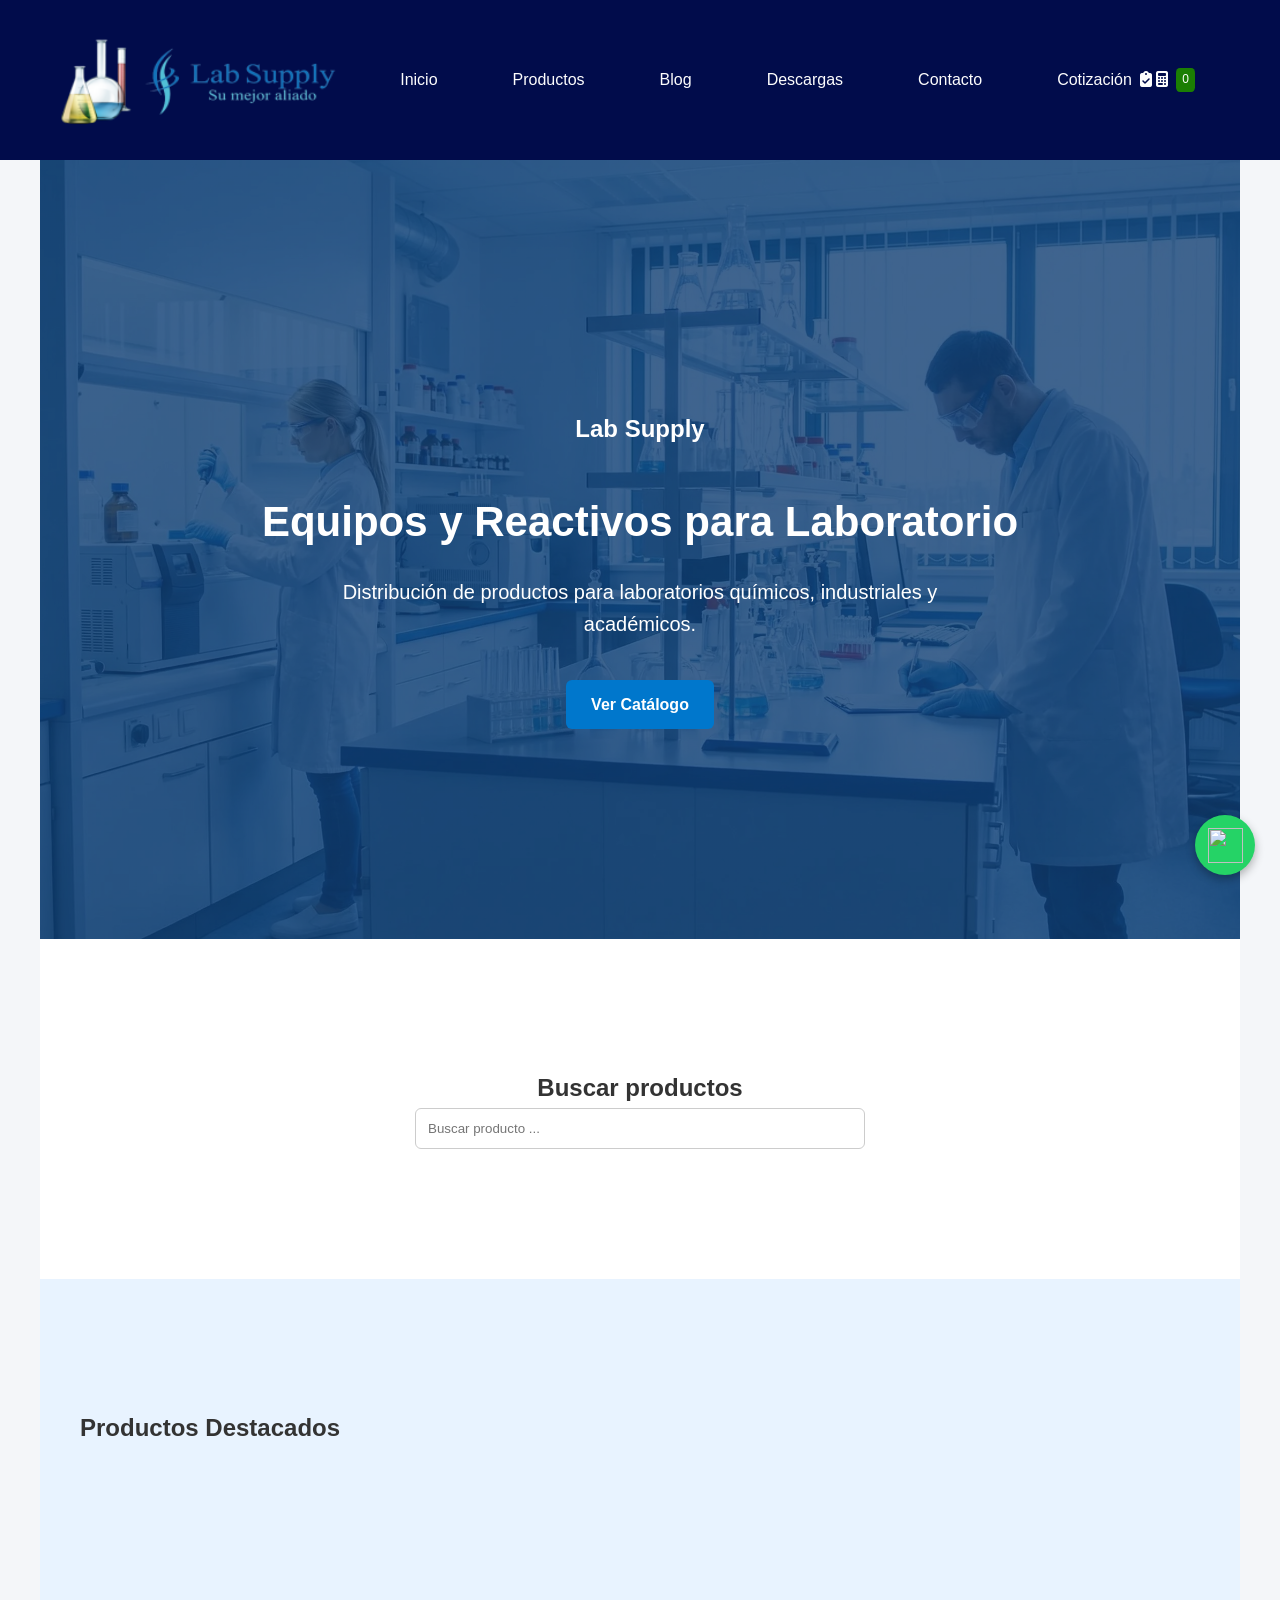
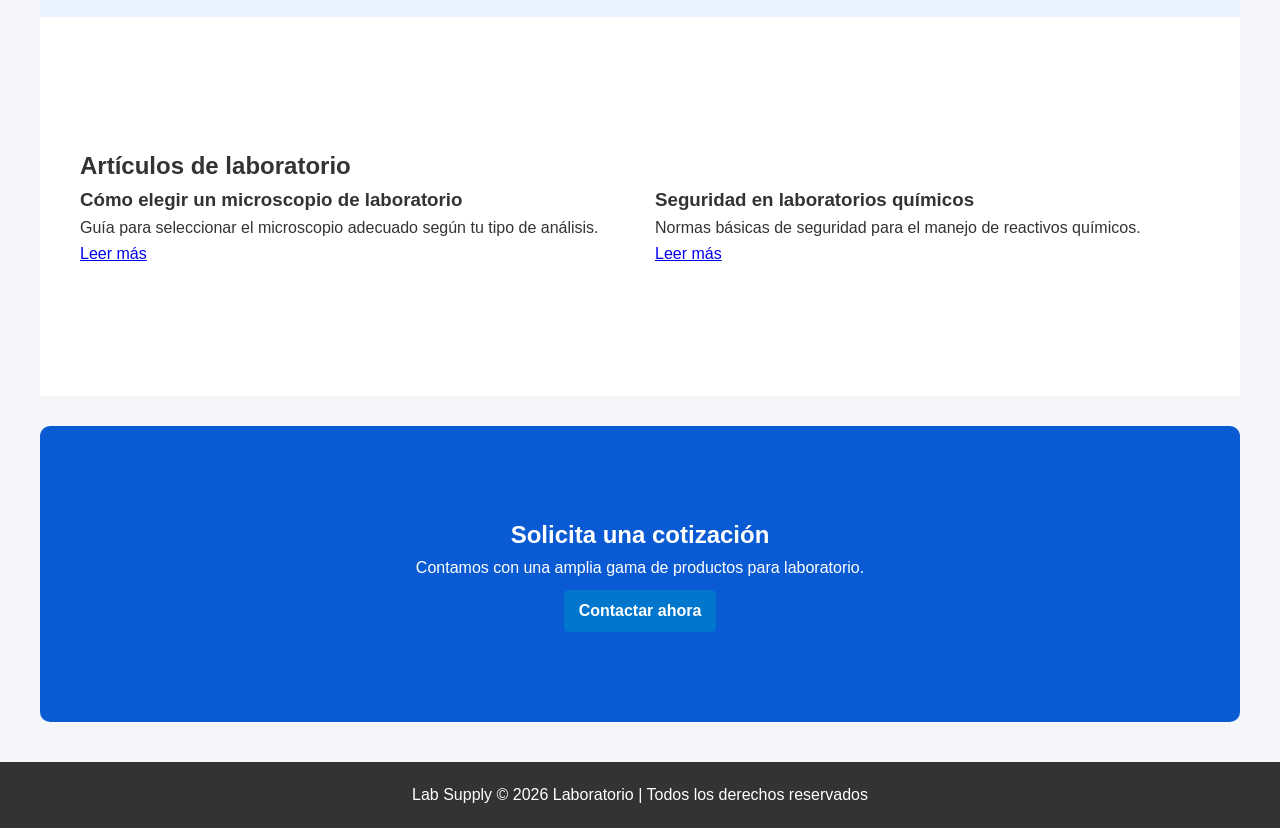
==== index.html @ 9efdb4b5 "INITIAL COMMIT" ====
<!DOCTYPE html>
<html lang="es">

<head>

<meta charset="UTF-8">
<meta name="viewport" content="width=device-width, initial-scale=1.0">

<title>Lab Supply | Productos para Laboratorio</title>

<link rel="stylesheet" href="https://cdnjs.cloudflare.com/ajax/libs/font-awesome/6.5.0/css/all.min.css">

<meta name="description" content="Venta de productos y equipos para laboratorio.">

<link rel="stylesheet" href="css/estilos.css">

</head>

<body>

<!-- HEADER -->

<header>

<nav>

<div class="logo">
<img src="img/logo labsupply.png">
</div>

<ul>

<li><a href="index.html">Inicio</a></li>
<li><a href="productos.html">Productos</a></li>
<li><a href="blog.html">Blog</a></li>
<li><a href="descargas.html">Descargas</a></li>
<li><a href="contacto.html">Contacto</a></li>

<li>
<a href="cotizacion.html" class="link-cotizacion">

    <span>Cotización</span>

    <div class="icono-cotizacion">
        <i class="fa-solid fa-clipboard-check"></i>
        <i class="fa-solid fa-calculator"></i>
    </div>

    <span id="contadorCotizacion">0</span>

</a>
</li>

</ul>

</nav>

</header>

<!-- HERO -->

<section class="hero seccion-azul animar">

<div class="contenedor">

<h1>Lab Supply</h1>

<h2>Equipos y Reactivos para Laboratorio</h2>

<p>
Distribución de productos para laboratorios químicos,
industriales y académicos.
</p>

<a href="productos.html" class="btn">
Ver Catálogo
</a>

</div>

</section>

<!-- BUSCADOR -->

<section class="buscador-home seccion-blanca animar">

<div class="contenedor">

<h2>Buscar productos</h2>

<input
    type="text"
    id="buscarCotizacion"
    placeholder="Buscar producto ..."
    onkeyup="buscarEnCotizacion()"
>

</div>

</section>

<!-- PRODUCTOS DESTACADOS -->

<section class="destacados seccion-celeste animar">

<div class="contenedor">

<h2>Productos Destacados</h2>

<div id="productosDestacados" class="gridProductos">

<!-- productos dinámicos -->

</div>

</div>

</section>

<!-- BLOG -->

<section class="blog-home seccion-blanca animar">

<div class="contenedor">

<h2>Artículos de laboratorio</h2>

<div class="gridBlog">

<article>

<h3>Cómo elegir un microscopio de laboratorio</h3>

<p>
Guía para seleccionar el microscopio adecuado
según tu tipo de análisis.
</p>

<a href="blog.html">
Leer más
</a>

</article>

<article>

<h3>Seguridad en laboratorios químicos</h3>

<p>
Normas básicas de seguridad para el manejo
de reactivos químicos.
</p>

<a href="blog.html">
Leer más
</a>

</article>

</div>

</div>

</section>

<!-- CTA -->

<section class="cta seccion-azul animar">

<div class="contenedor">

<h2>Solicita una cotización</h2>

<p>
Contamos con una amplia gama de productos para laboratorio.
</p>

<a href="contacto.html" class="btn">
Contactar ahora
</a>

</div>

</section>

<!-- FOOTER -->

<footer class="footer">

<p>
Lab Supply © 2026 Laboratorio | Todos los derechos reservados
</p>

</footer>

<!-- BOTON WHATSAPP -->

<a 
href="https://wa.me/593XXXXXXXXX?text=Hola,%20deseo%20información%20sobre%20sus%20productos%20de%20laboratorio"
class="btnWhatsAppFlotante"
target="_blank"
>

<img src="https://cdn-icons-png.flaticon.com/512/733/733585.png">

</a>

<!-- JS -->

<script src="js/carrito.js"></script>
<script src="js/animaciones.js"></script>

<!-- CONTENEDOR DE ALERTAS -->
<div id="toastContainer" class="toast-container"></div>

</body>

</html>
---- css/estilos.css ----
/* RESET */

*{
margin:0;
padding:0;
box-sizing:border-box;
}

body{
font-family:Arial, Helvetica, sans-serif;
background:#f4f6f9;
color:#333;
line-height:1.6;
}

/* HEADER */

header{
background:#010c4b;
color:white;
padding:20px;
}

header h1{
text-align:center;
}

/* MENU */

nav{

display:flex;

align-items:center;

justify-content:space-between;

max-width:1200px;

margin:auto;

padding:15px 20px;

}


/* LOGO */

.logo img{

height:90px;

display:block;

}

/* Barra de navegacion menu */

nav ul{

display:flex;

list-style:none;

gap:25px;

align-items:center;

margin:0;

padding:0;

}

/* Links */

nav ul li{
margin:0 15px;
}

nav ul li a{
color:rgb(255, 255, 255);
text-decoration:none;
font-weight:bold;
padding:10px;
display:block;
}

nav ul li a{

text-decoration:none;

color:#fdfdfd;

font-weight:500;

transition:0.3s;

}

nav ul li a:hover{

color:#c5f713;

}

/* SECCIONES */

section{
padding:60px 20px;
max-width:1200px;
margin:auto;
}

/* FOOTER */

footer{
background:#333;
color:white;
text-align:center;
padding:20px;
margin-top:40px;
}

/* TITULOS */

h1{
text-align:center;
margin:40px 0;
}


/* BUSCADOR */

.buscador{
text-align:center;
margin-bottom:20px;
position:relative;
}

#buscador{
width:300px;
padding:10px;
border:1px solid #ccc;
border-radius:5px;
}


/* SUGERENCIAS */

#sugerencias{
width:300px;
margin:auto;
background:white;
border:1px solid #ccc;
position:absolute;
left:0;
right:0;
z-index:10;
}

#sugerencias div{
padding:10px;
cursor:pointer;
}

#sugerencias div:hover{
background:#f0f0f0;
}


/* FILTROS */

select{
padding:10px;
margin:20px auto;
display:block;
border-radius:5px;
border:1px solid #ccc;
}


/* GRID PRODUCTOS */

.grid{

display:grid;

grid-template-columns:
repeat(auto-fit,minmax(250px,1fr));

gap:30px;

padding:40px;

max-width:1200px;

margin:auto;

}


/* TARJETA PRODUCTO */

.producto{

background:white;

padding:20px;

border-radius:10px;

box-shadow:0 4px 10px rgba(0,0,0,0.1);

text-align:center;

transition:0.3s;

}

.producto:hover{
transform:translateY(-5px);
}

.producto img{

width:100%;

height:200px;

object-fit:cover;

border-radius:5px;

margin-bottom:15px;

}


/* BOTONES */

.btn{

display:inline-block;

background:#0077cc;

color:white;

padding:10px 20px;

border:none;

border-radius:5px;

margin-top:10px;

cursor:pointer;

text-decoration:none;

}

.btn:hover{
background:#005fa3;
}


/* PAGINACION */

#paginacion{

display:flex;

justify-content:center;

gap:8px;

margin-top:40px;

}

#paginacion button{

padding:8px 14px;

border:1px solid #ccc;

background:white;

cursor:pointer;

border-radius:5px;

font-weight:500;

}

#paginacion button:hover{

background:#f0f0f0;

}

/* PAGINA ACTIVA */

#paginacion button.active{

background:#0f3d73;

color:white;

border-color:#0f3d73;

}

/* ===== CATALOGO PRODUCTOS ===== */

.grid{
display:grid;
grid-template-columns:repeat(auto-fit,minmax(250px,1fr));
gap:25px;
padding:40px;
max-width:1200px;
margin:auto;
}

.producto{
background:#fff;
border-radius:10px;
box-shadow:0 4px 10px rgba(0,0,0,0.1);
padding:20px;
text-align:center;
transition:0.3s;
}

.producto:hover{
transform:translateY(-5px);
}

.producto img{
width:100%;
height:200px;
object-fit:cover;
border-radius:6px;
margin-bottom:10px;
}

.producto h3{
font-size:18px;
margin-bottom:10px;
}

.producto p{
font-size:14px;
margin-bottom:10px;
}

.btn{
background:#0077cc;
color:white;
padding:10px 18px;
border:none;
border-radius:5px;
cursor:pointer;
display:inline-block;
text-decoration:none;
}

.btn:hover{
background:#005fa3;
}

/* BUSCADOR */

.buscador{
text-align:center;
margin:20px 0;
position:relative;
}

#buscador{
width:300px;
padding:10px;
border:1px solid #ccc;
border-radius:5px;
}

/* SUGERENCIAS */

#sugerencias{
background:white;
border:1px solid #ccc;
width:300px;
margin:auto;
position:absolute;
left:0;
right:0;
z-index:100;
}

#sugerencias div{
padding:8px;
cursor:pointer;
}

#sugerencias div:hover{
background:#eee;
}

/* MODAL PRODUCTO */

/* MODAL */

.modal{
display:none;
position:fixed;
top:0;
left:0;
width:100%;
height:100%;
background:rgba(0,0,0,0.6);

justify-content:center;
align-items:center;
z-index:1000;

animation:fadeFondo 0.2s ease;
}


.modal-contenido{
background:#ffffff;
max-width:750px;
width:90%;
margin:auto;
padding:20px;
border-radius:10px;
box-shadow:0 10px 30px rgba(0,0,0,0.3);
position:relative;

animation:abrirModal 0.25s ease;
}

@keyframes fadeFondo{

from{
opacity:0;
}

to{
opacity:1;
}

}

@keyframes zoom{

from{
transform:scale(0.8);
opacity:0;
}

to{
transform:scale(1);
opacity:1;
}

}

/* layout principal */

.modal-grid{
display:grid;
grid-template-columns: 220px 1fr;
gap:25px;
align-items:start;
}

/* imagen producto */

.modal-imagen{
text-align:center;
}

.modal-imagen img{
width:100%;
max-width:220px;
max-height:200px;
object-fit:contain;
margin:auto;
display:block;
}

.modal-info{
display:flex;
flex-direction:column;
}

.tabs{
list-style:none;
display:flex;
gap:20px;
margin-bottom:15px;
cursor:pointer;
font-weight:bold;
}

.tabs li{
padding-bottom:5px;
border-bottom:2px solid transparent;
}

.tabs li:hover{
border-bottom:2px solid #007BFF;
}

.tab-contenido{
max-height:250px;
overflow-y:auto;
padding-right:10px;
}

.tab{
display:none;
}

.tab-activo{
border-bottom:2px solid #007BFF;
}

.tabs button{
margin-right:10px;
}

.tabs button.active{

border-bottom:3px solid #0077cc;

color:#0077cc;

}

/*MODAL BOTONES*/
.modal-botones{
margin-top:15px;
display:flex;
flex-direction:column;
gap:10px;
}

.modal-botones button,
.modal-botones a{

padding:10px;
border:none;
background:#007BFF;
color:white;
text-align:center;
border-radius:5px;
cursor:pointer;
text-decoration:none;

}

.modal-botones button:hover,
.modal-botones a:hover{

background:#0056b3;

}

/* CONTENIDO TAB */

.tab-contenido{

display:none;

padding:20px 0;

}

.tab-activo{

display:block;

}

.detalle-img{

width:100%;

max-height:300px;

object-fit:cover;

margin-bottom:20px;

border-radius:6px;

}

/* Diseño Tabla de cotización */
.tablaCotizacion table{

width:100%;
border-collapse:collapse;

}

.tablaCotizacion th,
.tablaCotizacion td{

padding:10px;
border-bottom:1px solid #ddd;
text-align:center;

}

.inputCantidad{

width:60px;
padding:5px;

}

.btnEliminar{

background:#d9534f;
color:white;
border:none;
padding:6px 10px;
cursor:pointer;

}

.btnWhatsApp{

background:#25D366;
color:white;
border:none;
padding:10px 20px;
cursor:pointer;

}

.accionesCotizacion{

margin-top:20px;
text-align:center;

}

/* CONTACTO */
.infoContacto{

display:flex;
gap:40px;
padding:40px;

}

.datosContacto{

flex:1;

}

.formularioContacto{

flex:1;

}

.formularioContacto input,
.formularioContacto textarea{

width:100%;
padding:10px;
margin-bottom:10px;

}

.formularioContacto button{

background:#1e88e5;
color:white;
border:none;
padding:12px;
cursor:pointer;

}

.btnWhatsApp{

background:#25D366;
color:white;
padding:10px 15px;
display:inline-block;
text-decoration:none;

}

.mapa{

margin-top:40px;

}

/* DESCARGAS */
.filtrosDescargas{

display:flex;
gap:20px;
padding:20px;

}

.filtrosDescargas input,
.filtrosDescargas select{

padding:10px;
}

.listaDescargas{

padding:40px;

}

.documento{

border:1px solid #ddd;
padding:20px;
margin-bottom:20px;

}

.btnDescargar{

background:#1e88e5;
color:white;
padding:10px 15px;
text-decoration:none;
display:inline-block;

}

/* seccion contacto */
/* SECCION CONTACTO */

.contactoGrid{

display:grid;
grid-template-columns:1fr 1fr;
gap:40px;
padding:40px;

}


.datosContacto p{

margin:8px 0;

}


.formularioContacto input,
.formularioContacto textarea{

width:100%;
padding:10px;
margin-bottom:10px;
border:1px solid #ccc;
border-radius:4px;

}


.formularioContacto button{

padding:10px 20px;
background:#0077cc;
color:white;
border:none;
cursor:pointer;
border-radius:4px;

}


.formularioContacto button:hover{

background:#005fa3;

}


.mapa iframe{

width:100%;
height:300px;
border:0;

}


/* RESPONSIVE */

@media(max-width:768px){

.contactoGrid{

grid-template-columns:1fr;

}

}

/* GRID DE PRODUCTOS */

.gridProductos{

display:grid;
grid-template-columns:repeat(auto-fit,minmax(250px,1fr));
gap:30px;

margin-top:40px;

}


.productoCard{

background:white;

border-radius:10px;

padding:20px;

text-align:center;

box-shadow:0 5px 15px rgba(0,0,0,0.08);

transition:all 0.3s ease;

}


.productoCard:hover{

transform:translateY(-8px);

box-shadow:0 10px 25px rgba(0,0,0,0.15);

}


.productoCard img{

width:100%;
height:200px;
object-fit:contain;

margin-bottom:15px;

}


.productoCard h3{

font-size:18px;
margin-bottom:10px;

}


.productoCard button{

background:#0f3d73;

color:white;

border:none;

padding:10px 20px;

border-radius:6px;

cursor:pointer;

}


.productoCard button:hover{

background:#0b2d55;

}


/* TARJETA PRODUCTO */

.producto{

border:1px solid #ddd;

padding:15px;

text-align:center;

background:white;

transition:0.3s;

}

.producto img{

width:100%;
height:150px;
object-fit:contain;

}

.producto h3{

font-size:16px;

margin:10px 0;

}

.producto p{

font-size:14px;

color:#555;

}

.btnDetalle{

display:inline-block;

margin-top:10px;

padding:8px 15px;

background:#0077cc;

color:white;

text-decoration:none;

}


/* RESPONSIVE */

@media(max-width:1200px){

.gridProductos{

grid-template-columns:repeat(4,1fr);

}

}

@media(max-width:900px){

.gridProductos{

grid-template-columns:repeat(3,1fr);

}

}

@media(max-width:600px){

.gridProductos{

grid-template-columns:repeat(2,1fr);

}

}


/* Paginación */

.paginacion{

margin-top:40px;

text-align:center;

}

.paginacion button{

margin:5px;

padding:8px 12px;

border:none;

background:#eee;

cursor:pointer;

}

.paginacion button.activo{

background:#0077cc;

color:white;

}

/* BOTON WHATSAPP FLOTANTE */

.btnWhatsAppFlotante{

position:fixed;

bottom:25px;

right:25px;

width:60px;

height:60px;

background:#25D366;

border-radius:50%;

display:flex;

align-items:center;

justify-content:center;

box-shadow:0 4px 10px rgba(0,0,0,0.3);

z-index:999;

transition:transform 0.3s;

}


.btnWhatsAppFlotante img{

width:35px;

height:35px;

}


.btnWhatsAppFlotante:hover{

transform:scale(1.1);

}

/* ESTILO PARA TARJETA DE PRODUCTO */

/* MODAL PRODUCTO */

.modalProducto{

display:none;
position:fixed;
top:0;
left:0;

width:100%;
height:100%;

background:rgba(0,0,0,0.7);

z-index:9999;

align-items:center;
justify-content:center;

}

.modalContainer{

background:white;
width:85%;
max-width:1000px;
padding:30px;

border-radius:8px;

max-height:90%;
overflow:auto;

}

.cerrarModal{

float:right;
cursor:pointer;
font-size:22px;

}

/* HEADER */

.modalHeader{

margin-bottom:15px;

}

.modalHeader h2{

margin:0;

}

/* TABS */

.tabsProducto{

margin-bottom:20px;

}

.tabBtn{

padding:10px 18px;
border:none;
background:#eee;
cursor:pointer;
margin-right:5px;

}

.tabBtn.active{

background:#0077cc;
color:white;

}

/* TAB */

.tabContenido{

display:none;

}

.tabContenido.active{

display:block;

}

/* INFO PRODUCTO */

.productoInfo{

display:flex;
gap:30px;

}

.imagenProducto img{

width:300px;

}

/* PDF */

#visorPDF{

width:100%;
height:400px;
border:none;

}

/* RELACIONADOS */

.gridRelacionados{

display:grid;
grid-template-columns:repeat(4,1fr);
gap:20px;

margin-top:20px;

}

.gridRelacionados img{

width:100%;
cursor:pointer;

}

/* BOTON */

.btnDescargar{

display:inline-block;
margin-top:10px;

padding:10px 15px;

background:#0077cc;
color:white;
text-decoration:none;

}


/* =========================
PRODUCTOS RELACIONADOS
========================= */

.modalRelacionados{
margin-top:20px;
}

.gridRelacionados{
display:grid;
grid-template-columns:repeat(4,1fr);
gap:12px;
}

/* tarjeta producto pequeño */

.productoRelacionado{
text-align:center;
cursor:pointer;
padding:6px;
border-radius:6px;
transition:0.2s;
}

.productoRelacionado:hover{
background:#f5f5f5;
transform:scale(1.05);
}

/* imagen pequeña */

.productoRelacionado img{
width:100%;
height:70px;
object-fit:contain;
}

/* nombre pequeño */

.productoRelacionado p{
font-size:12px;
margin-top:4px;
}

/* =========================
RESPONSIVE
========================= */

@media(max-width:768px){

.modal-grid{
grid-template-columns:1fr;
}

.gridRelacionados{
grid-template-columns:repeat(3,1fr);
}

}

/* =========================
ANIMACION MODAL
========================= */

@keyframes abrirModal{
0%{
opacity:0;
transform:scale(0.9);
}

100%{
opacity:1;
transform:scale(1);
}
}

/* =========================
ZOOM IMAGEN PRODUCTO
========================= */

.zoom-container{
overflow:hidden;
border-radius:8px;
display:flex;
justify-content:center;
align-items:center;
}

.zoom-container img{
transition:transform 0.35s ease;
max-width:220px;
max-height:200px;
object-fit:contain;
}

.zoom-container:hover img{
transform:scale(1.6);
}

/* =========================
PASOS COTIZACION
========================= */

.pasosCotizacion{
display:flex;
align-items:center;
justify-content:center;
margin:30px 0;
}

.paso{
text-align:center;
width:120px;
}

.paso span{
display:inline-flex;
align-items:center;
justify-content:center;
width:35px;
height:35px;
border-radius:50%;
background:#ccc;
color:#fff;
font-weight:bold;
margin-bottom:5px;
}

.paso.activo span{
background:#0077cc;
}

.paso.completo span{
background:#28a745;
}

.lineaPaso{
flex:1;
height:3px;
background:#ccc;
margin:0 10px;
}

/* Estilo boton de datos */
.btnBorrarDatos{

background:#dc3545;
color:white;
border:none;
padding:8px 14px;
margin-top:8px;
cursor:pointer;
border-radius:4px;

}

.btnBorrarDatos:hover{

background:#b52a37;

}

/* Diseño de index */
/* CONTENEDOR GENERAL */

.contenedor{
max-width:1200px;
margin:auto;
padding:70px 20px;
}


/* SECCIONES */

.seccion-blanca{
background:white;
color:#333;
}

.seccion-celeste{
background:#e8f3ff;
color:#333;
}

.seccion-azul{
background:#0f3d73;
color:white;
}


/* HERO */

.hero{
    
background-image:linear-gradient(
rgba(15,61,115,0.8),
rgba(15,61,115,0.8)
),
url("../img/laboratorio-hero.jpg");

background-size:cover;
background-position:center;

text-align:center;
padding:140px 20px;
color:white;

}

.hero h2{
font-size:42px;
margin-bottom:20px;
}

.hero p{
font-size:20px;
margin-bottom:30px;
max-width:700px;
margin-left:auto;
margin-right:auto;
}


/* BUSCADOR */

.buscador-home{
text-align:center;
}

.buscador-home input{
padding:12px;
width:100%;
max-width:450px;
border-radius:6px;
border:1px solid #ccc;
}


/* BOTONES */

.btn{
background:#ff6600;
color:white;
padding:12px 25px;
border-radius:6px;
text-decoration:none;
font-weight:bold;
display:inline-block;
}

.btn:hover{
background:#e65c00;
}


/* FOOTER */

/*
.footer{
background:#1e1e1e;
color:white;
text-align:center;
padding:25px;
}*/

/* Animar carta */
.animar{

opacity:0;

transform:translateY(40px);

transition:all 0.8s ease;

}


.animar.visible{

opacity:1;

transform:translateY(0);

}

/* ============================= */
/* BLOG PRO */
/* ============================= */

.blogContainer{
    max-width:1200px;
    margin:auto;
    padding:50px 20px;
}

.gridBlog{
    display:grid;
    grid-template-columns: repeat(auto-fit, minmax(260px,1fr));
    gap:30px;
}

/* CARD */

.blogCard:hover{
    transform:translateY(-10px) scale(1.02);
    box-shadow:0 20px 40px rgba(0,0,0,0.2);
}

/* IMAGEN */

.blogImg{
position:relative;
z-index:1;
}

.blogImg img{
    transition:transform 0.5s ease;
}

.blogCard:hover img{
    transform:scale(1.1);
}

/* CATEGORIA */

.blogCategoria{
position:absolute;
bottom:10px;
left:10px;
z-index:2;
pointer-events:none;
}

/* CONTENIDO */

.blogContenido{
position:relative;
z-index:3;
}

/* UX MAS LIMPIO */
.blogCard a{
    position:relative;
    z-index:2;
}

/* FECHA */

.blogFecha{
    font-size:12px;
    color:#888;
    margin-bottom:8px;
}

/* TITULO */

.blogContenido h3{
    font-size:18px;
    margin-bottom:10px;
}

/* TEXTO */

.blogContenido p{
    font-size:14px;
    color:#555;
    margin-bottom:15px;
}

/* BOTON */

.btnLeer{
position:relative;
z-index:4;
}

.btnLeer:hover{
    letter-spacing:1px;
}

.articuloContainer{
    max-width:800px;
    margin:auto;
    padding:40px 20px;
}

.articuloContainer h1{
    font-size:28px;
    margin-bottom:10px;
}

.articuloMeta{
    color:#777;
    font-size:14px;
    margin-bottom:20px;
}

.articuloContainer img{
    width:100%;
    border-radius:10px;
    margin-bottom:20px;
}

.articuloContainer p{
    font-size:16px;
    line-height:1.6;
}

/* ============================= */
/* HERO ARTICULO */
/* ============================= */

.articuloHero{
    position:relative;
    height:350px;
    overflow:hidden;
}

.articuloHero img{
    width:100%;
    height:100%;
    object-fit:cover;
}

.overlay{
    position:absolute;
    top:0;
    left:0;
    width:100%;
    height:100%;
    background:rgba(0,0,0,0.5);
}

/* CONTENIDO HERO */

.heroContenido{
    position:absolute;
    bottom:30px;
    left:50%;
    transform:translateX(-50%);
    color:white;
    text-align:center;
    width:90%;
    max-width:800px;
}

.categoria{
    background:#0a5bd3;
    padding:5px 12px;
    border-radius:20px;
    font-size:12px;
}

.heroContenido h1{
    font-size:32px;
    margin:15px 0;
}

.meta{
    font-size:14px;
    color:#ddd;
}

/* ============================= */
/* CONTENIDO */
/* ============================= */

.articuloContenido{
    padding:50px 20px;
    background:#f9f9f9;
}

.contenidoWrapper{
    max-width:800px;
    margin:auto;
    background:white;
    padding:30px;
    border-radius:10px;
    box-shadow:0 5px 15px rgba(0,0,0,0.08);
}

.contenidoWrapper p{
    font-size:16px;
    line-height:1.8;
    color:#333;
}

/*  LAYOUT + SIDEBAR  */

.layoutBlog{
    display:grid;
    grid-template-columns: 3fr 1fr;
    gap:30px;
    max-width:1200px;
    margin:auto;
    padding:40px 20px;
}

/* ARTICULO */
.articulo img{
    width:100%;
    border-radius:10px;
    margin:20px 0;
}

.intro{
    font-size:18px;
    font-weight:500;
    margin-bottom:20px;
}

.articulo h2{
    margin-top:25px;
}

/* SIDEBAR */
.sidebar{
    display:flex;
    flex-direction:column;
    gap:20px;
}

.widget{
    background:#fff;
    padding:15px;
    border-radius:10px;
    box-shadow:0 5px 15px rgba(0,0,0,0.1);
}

.widget h3{
    margin-bottom:10px;
}

/* CTA */
.cta{
    margin-top:30px;
    padding:20px;
    background:#0a5bd3;
    color:white;
    text-align:center;
    border-radius:10px;
}

.cta a{
    display:inline-block;
    margin-top:10px;
    background:white;
    color:#0a5bd3;
    padding:8px 15px;
    border-radius:5px;
    text-decoration:none;
}

/* RESPONSIVE */
@media(max-width:768px){
    .layoutBlog{
        grid-template-columns:1fr;
    }
}

/* ANIMACION INICIAL */

.blogCard{
    opacity:1;
    transform:translateY(0);
    transition:all 0.6s ease;
}

/* SOLO LAS QUE SE ANIMAN */

.blogCard.animar{
opacity:0;
transform:translateY(30px);
}

.blogCard.animar.show{
opacity:1;
transform:translateY(0);
transition:all 0.6s ease;
}

/* =====================================
FIX GLOBAL SIN ROMPER TU SISTEMA
===================================== */

/* 🔧 Evitar conflicto de botones */
.btn{
background:#0077cc !important;
color:white !important;
}

.btn:hover{
background:#005fa3 !important;
}

/* 🔧 FIX BLOG (esto es lo que te rompió todo) */
.blogCard{
display:flex !important;
flex-direction:column !important;
background:#fff !important;
border-radius:10px !important;
overflow:hidden !important;
box-shadow:0 5px 15px rgba(0,0,0,0.1) !important;
transition:0.3s !important;
}

.blogImg img{
width:100% !important;
height:180px !important;
object-fit:cover !important;
}

.blogContenido{
padding:15px !important;
display:flex !important;
flex-direction:column !important;
flex:1 !important;
}

.blogContenido p{
flex:1 !important;
}

/* 🔧 FIX LINK "LEER MÁS" */
.blogCard a{
text-decoration:none !important;
color:inherit !important;
display:block !important;
height:100% !important;
}

/* 🔧 FIX GRID BLOG */
.gridBlog{
display:grid !important;
grid-template-columns:repeat(auto-fit,minmax(260px,1fr)) !important;
gap:30px !important;
}

/* 🔧 FIX MODAL TABS */
.tab{
display:none;
}

.tab.activo,
.tab.active{
display:block !important;
}

/* 🔧 FIX CONTENEDOR TAB ANTIGUO */
.tab-contenido{
display:none;
}

.tab-contenido.activo{
display:block;
}

/* 🔧 FIX PRODUCTOS (evita desaparición) */
.producto{
display:block !important;
}

/* 🔧 FIX IMAGENES */
.producto img{
display:block;
}

/* 🔧 FIX HERO (index) */
.hero{
background-size:cover !important;
background-position:center !important;
}

/* 🔧 FIX NAV RESPONSIVE */
@media(max-width:768px){
nav{
flex-direction:column !important;
}
}

/* ESTILO PARA BUSCADOR */
/* CONTENEDOR GENERAL */
.contenedorCotizacion {
    max-width: 1200px;
    margin: 0 auto;
    padding: 20px;
}

/* BUSCADOR */
.buscadorCotizacion {
    margin-bottom: 20px;
    display: flex;
    justify-content: flex-start; /* ✅ izquierda */
}

/* INPUT MODERNO */
.buscadorCotizacion input {
    width: 320px;
    max-width: 100%;
    padding: 12px 16px;
    border-radius: 30px;
    border: 1px solid #ddd;
    outline: none;
    font-size: 14px;
    transition: all 0.3s ease;
    background: #f9f9f9;
}

/* EFECTO HOVER */
.buscadorCotizacion input:hover {
    border-color: #bbb;
}

/* EFECTO FOCUS (PRO) */
.buscadorCotizacion input:focus {
    border-color: #007BFF;
    background: #fff;
    box-shadow: 0 0 0 3px rgba(0,123,255,0.1);
}

/* diseño para contador de productos */
/* CONTENEDOR SUPERIOR */
.topCotizacion {
    display: flex;
    justify-content: space-between;
    align-items: center;
    margin-bottom: 20px;
    flex-wrap: wrap;
    gap: 10px;
}

/* BUSCADOR */
.buscadorCotizacion {
    position: relative;
}

.buscadorCotizacion input {
    width: 300px;
    padding: 10px 15px 10px 35px;
    border-radius: 25px;
    border: 1px solid #ddd;
    outline: none;
    background: #f9f9f9;
    transition: 0.3s;
}

/* ICONO LUPA */
.buscadorCotizacion::before {
    content: "🔍";
    position: absolute;
    left: 12px;
    top: 50%;
    transform: translateY(-50%);
    opacity: 0.6;
}

/* FOCUS PRO */
.buscadorCotizacion input:focus {
    border-color: #007BFF;
    background: #fff;
    box-shadow: 0 0 0 3px rgba(0,123,255,0.1);
}

/* CONTADOR */
.contadorProductos {
    font-size: 14px;
    font-weight: 500;
    color: #555;
}

/* NÚMERO DESTACADO */
#totalProductos {
    font-weight: bold;
    color: #007BFF;
}

/* contenedor grid */
.contenedorCotizacionGrid {
    display: grid;
    grid-template-columns: 3fr 1fr;
    gap: 30px;
    max-width: 1200px;
    margin: auto;
    padding: 20px;
}

/* BUSCADOR */
.buscadorCotizacion {
    margin-bottom: 15px;
}

.buscadorCotizacion input {
    width: 300px;
    padding: 10px 15px;
    border-radius: 25px;
    border: 1px solid #ddd;
}

/* FOOTER TABLA */
.resumenInferior {
    display: flex;
    justify-content: space-between;
    margin-top: 15px;
    font-size: 14px;
    font-weight: 500;
}

/* CARRITO LATERAL */
.carritoResumen {
    background: #f9f9f9;
    padding: 20px;
    border-radius: 12px;
    height: fit-content;
    position: sticky;
    top: 100px;
}

.resumenLinea {
    margin: 10px 0;
}

.resumenTotal {
    margin-top: 15px;
    font-weight: bold;
    font-size: 18px;
}

/* BOTONES */
.btnCarrito {
    width: 100%;
    margin-top: 15px;
    padding: 10px;
    background: #25D366;
    color: white;
    border: none;
    border-radius: 8px;
}

.btnCarritoSec {
    width: 100%;
    margin-top: 10px;
    padding: 10px;
    background: #007BFF;
    color: white;
    border: none;
    border-radius: 8px;
}

/* DISEÑO DETALLE CARRITO */
.detalleCarrito {
    margin-bottom: 15px;
    max-height: 200px;
    overflow-y: auto;
}

.itemCarrito {
    display: flex;
    justify-content: space-between;
    font-size: 14px;
    padding: 6px 0;
    border-bottom: 1px solid #eee;
}

.itemNombre {
    color: #333;
}

.itemCantidad {
    font-weight: bold;
    color: #007BFF;
}

/* Diseño icono cotización */
.link-cotizacion {
    display: flex;
    align-items: center;
    gap: 8px;
}

/* Diseño icono contador */
#contadorCotizacion {
    background: rgb(27, 126, 3);
    color: white;
    font-size: 12px;
    padding: 2px 6px;
    border-radius: 20%;
}

/* ESTILO FLOTANTE MENSAJE CUANDO SE AÑADE UN PRODUCTO */
.toast-container {
    position: fixed;
    top: 20px;
    right: 20px;
    z-index: 9999;
}

.toast {
    background: #28a745;
    color: white;
    padding: 12px 18px;
    margin-top: 10px;
    border-radius: 8px;
    font-size: 14px;
    box-shadow: 0 4px 10px rgba(0,0,0,0.2);
    animation: fadeInOut 3s ease forwards;
}

@keyframes fadeInOut {
    0% {opacity: 0; transform: translateY(-10px);}
    10% {opacity: 1; transform: translateY(0);}
    90% {opacity: 1;}
    100% {opacity: 0; transform: translateY(-10px);}
}
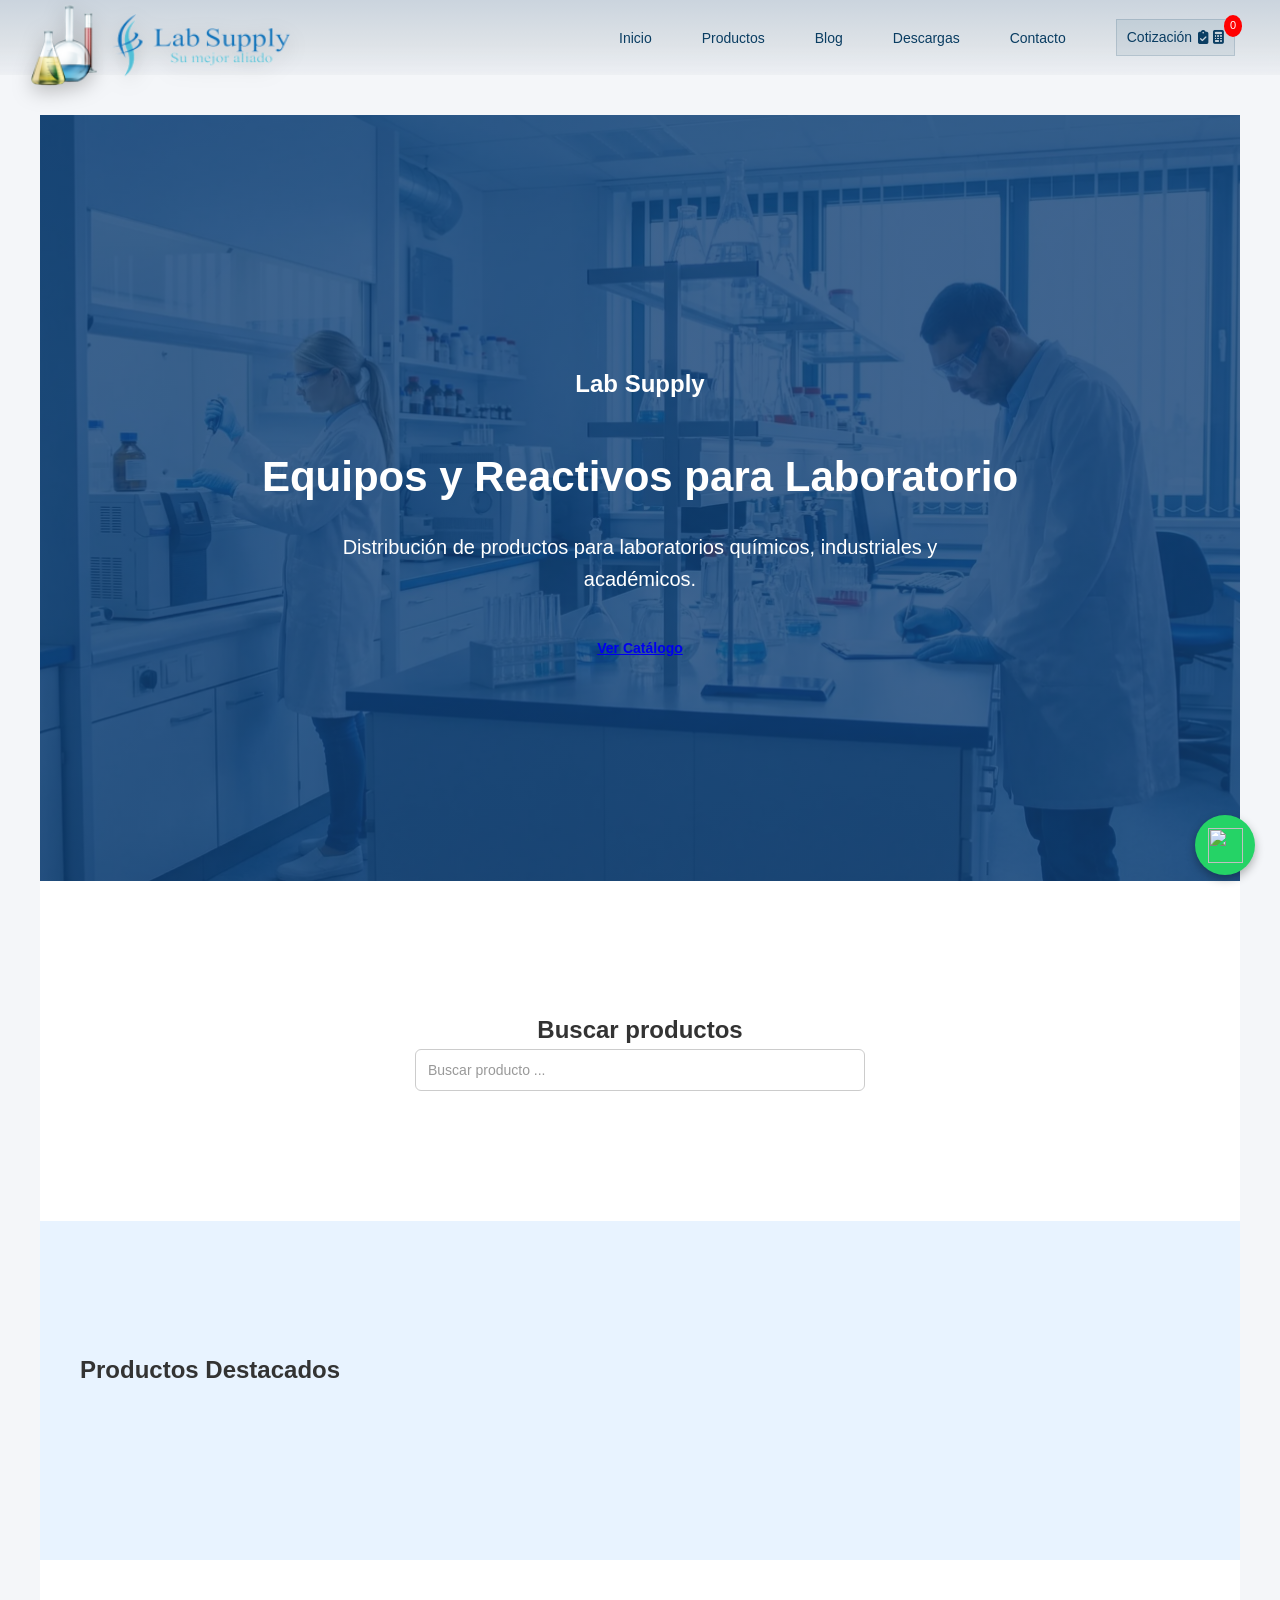
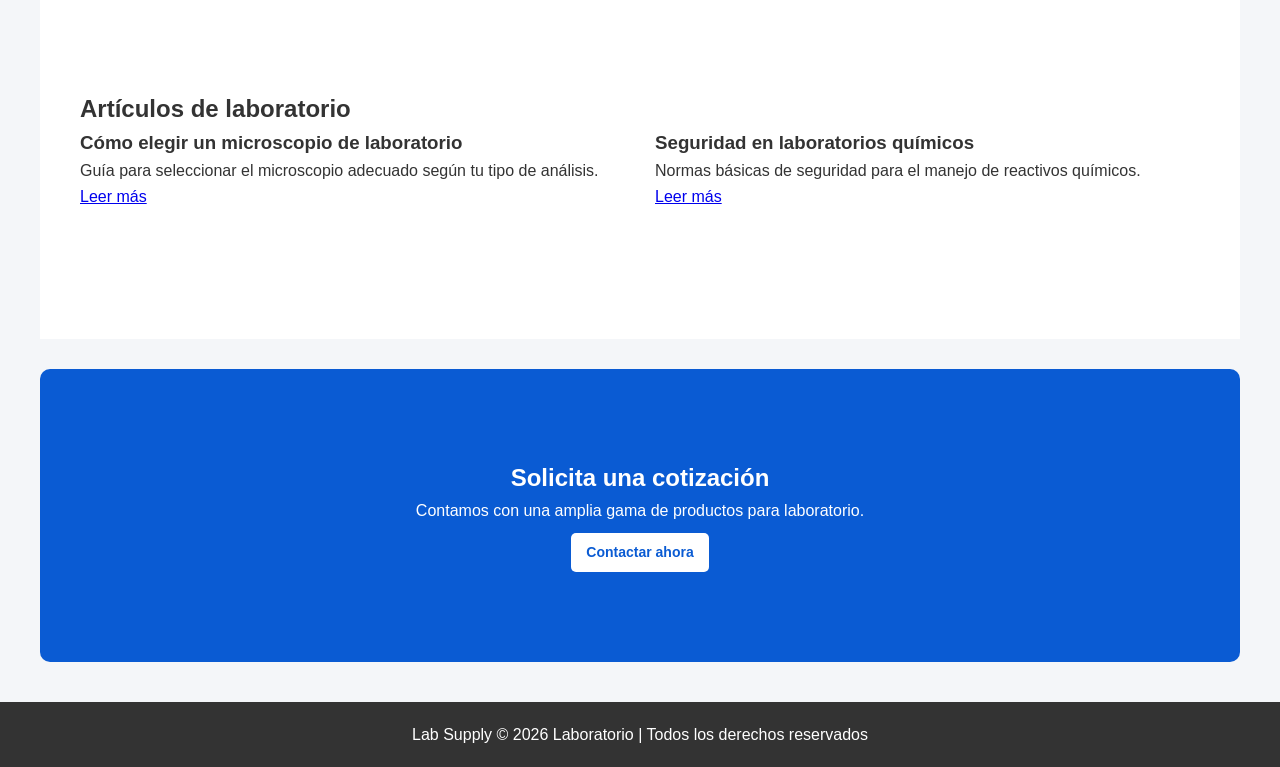
==== commit 7f85bca7: "Initial commit" ====
--- a/index.html
+++ b/index.html
@@ -24,34 +24,38 @@
 
 <nav>
 
-<div class="logo">
-<img src="img/logo labsupply.png">
-</div>
-
-<ul>
-
-<li><a href="index.html">Inicio</a></li>
-<li><a href="productos.html">Productos</a></li>
-<li><a href="blog.html">Blog</a></li>
-<li><a href="descargas.html">Descargas</a></li>
-<li><a href="contacto.html">Contacto</a></li>
-
-<li>
-<a href="cotizacion.html" class="link-cotizacion">
-
-    <span>Cotización</span>
-
-    <div class="icono-cotizacion">
-        <i class="fa-solid fa-clipboard-check"></i>
-        <i class="fa-solid fa-calculator"></i>
+    <div class="logo">
+        <img src="img/logo labsupply.png">
     </div>
 
-    <span id="contadorCotizacion">0</span>
-
-</a>
-</li>
-
-</ul>
+    <!-- BOTÓN HAMBURGUESA -->
+    <div class="menu-toggle" id="menuToggle">
+        <i class="fa-solid fa-bars"></i>
+    </div>
+
+    <!-- MENÚ -->
+    <ul id="menu">
+
+        <li><a href="index.html">Inicio</a></li>
+        <li><a href="productos.html">Productos</a></li>
+        <li><a href="blog.html">Blog</a></li>
+        <li><a href="descargas.html">Descargas</a></li>
+        <li><a href="contacto.html">Contacto</a></li>
+
+        <li>
+            <a href="cotizacion.html" class="link-cotizacion">
+                <span>Cotización</span>
+
+                <div class="icono-cotizacion">
+                    <i class="fa-solid fa-clipboard-check"></i>
+                    <i class="fa-solid fa-calculator"></i>
+                </div>
+
+                <span id="contadorCotizacion">0</span>
+            </a>
+        </li>
+
+    </ul>
 
 </nav>
 
--- a/css/estilos.css
+++ b/css/estilos.css
@@ -15,11 +15,18 @@
 
 /* HEADER */
 
-header{
-background:#010c4b;
-color:white;
-padding:20px;
-}
+header {
+    position: sticky;
+    top: 0;
+    z-index: 1000;
+}
+
+header.scrolled nav {
+
+    box-shadow: 0 4px 12px rgba(0,0,0,0.15);
+
+}
+
 
 header h1{
 text-align:center;
@@ -27,49 +34,53 @@
 
 /* MENU */
 
-nav{
-
-display:flex;
-
-align-items:center;
-
-justify-content:space-between;
-
-max-width:1200px;
-
-margin:auto;
-
-padding:15px 20px;
-
-}
+nav {
+    position: relative;
+    overflow: visible;
+
+    display: flex;
+    align-items: center;
+    justify-content: space-between;
+
+    height: 75px;
+    padding: 0 30px;
+
+    background: linear-gradient(
+        to bottom,
+        rgba(200, 210, 220, 0.95) 0%,   /* 🔵 gris más oscuro */
+        rgba(220, 225, 230, 0.95) 60%,  /* transición */
+        rgba(235, 238, 242, 0.85) 100%  /* 🌫️ más claro */
+    );
+
+    backdrop-filter: blur(6px);
+
+    transition: all 0.3s ease;
+}
+
 
 
 /* LOGO */
-
-.logo img{
-
-height:90px;
-
-display:block;
-
+.logo {
+    position: relative;
+    z-index: 2;
+}
+
+.logo img {
+    height: 85px;
+    transform: translateY(10px);
+
+    filter: drop-shadow(0 6px 10px rgba(0,0,0,0.25));
+
+    transition: none; /* quita animación */
 }
 
 /* Barra de navegacion menu */
 
-nav ul{
-
-display:flex;
-
-list-style:none;
-
-gap:25px;
-
-align-items:center;
-
-margin:0;
-
-padding:0;
-
+nav ul {
+    list-style: none;
+    display: flex;
+    align-items: center;
+    gap: 20px;
 }
 
 /* Links */
@@ -78,30 +89,19 @@
 margin:0 15px;
 }
 
-nav ul li a{
-color:rgb(255, 255, 255);
-text-decoration:none;
-font-weight:bold;
-padding:10px;
-display:block;
-}
-
-nav ul li a{
-
-text-decoration:none;
-
-color:#fdfdfd;
-
-font-weight:500;
-
-transition:0.3s;
-
-}
-
-nav ul li a:hover{
-
-color:#c5f713;
-
+nav ul li a {
+    color: #0a3d62; /* 🔵 azul oscuro elegante */
+    font-weight: 500;
+    font-size: 14px;
+    text-decoration: none;
+
+    transition: all 0.3s ease;
+}
+
+/* hover elegante */
+nav ul li a:hover {
+    color: #3fa9f5;
+    transform: translateY(-1px);
 }
 
 /* SECCIONES */
@@ -239,28 +239,6 @@
 
 /* BOTONES */
 
-.btn{
-
-display:inline-block;
-
-background:#0077cc;
-
-color:white;
-
-padding:10px 20px;
-
-border:none;
-
-border-radius:5px;
-
-margin-top:10px;
-
-cursor:pointer;
-
-text-decoration:none;
-
-}
-
 .btn:hover{
 background:#005fa3;
 }
@@ -357,14 +335,25 @@
 }
 
 .btn{
-background:#0077cc;
-color:white;
-padding:10px 18px;
-border:none;
-border-radius:5px;
-cursor:pointer;
-display:inline-block;
-text-decoration:none;
+    display: inline-flex;
+    align-items: center;
+    justify-content: center;
+    gap: 8px;
+
+    padding: 12px 18px;
+    border-radius: 8px;
+    border: none;
+
+    font-size: 14px;
+    font-weight: 600;
+    cursor: pointer;
+
+    transition: all 0.3s ease;
+}
+
+/* ICONOS */
+.btn i{
+    font-size: 16px;
 }
 
 .btn:hover{
@@ -633,16 +622,16 @@
 cursor:pointer;
 
 }
-
+/*
 .btnWhatsApp{
 
-background:#25D366;
+background:#073ceb;
 color:white;
 border:none;
 padding:10px 20px;
 cursor:pointer;
 
-}
+}*/
 
 .accionesCotizacion{
 
@@ -691,15 +680,16 @@
 
 }
 
+/*
 .btnWhatsApp{
 
-background:#25D366;
+background:#0435bd;
 color:white;
 padding:10px 15px;
 display:inline-block;
 text-decoration:none;
 
-}
+}*/
 
 .mapa{
 
@@ -1434,6 +1424,7 @@
 text-align:center;
 padding:140px 20px;
 color:white;
+margin-top: 40px;
 
 }
 
@@ -1468,30 +1459,7 @@
 
 /* BOTONES */
 
-.btn{
-background:#ff6600;
-color:white;
-padding:12px 25px;
-border-radius:6px;
-text-decoration:none;
-font-weight:bold;
-display:inline-block;
-}
-
-.btn:hover{
-background:#e65c00;
-}
-
-
-/* FOOTER */
-
-/*
-.footer{
-background:#1e1e1e;
-color:white;
-text-align:center;
-padding:25px;
-}*/
+
 
 /* Animar carta */
 .animar{
@@ -1814,10 +1782,7 @@
 ===================================== */
 
 /* 🔧 Evitar conflicto de botones */
-.btn{
-background:#0077cc !important;
-color:white !important;
-}
+
 
 .btn:hover{
 background:#005fa3 !important;
@@ -2037,12 +2002,18 @@
 
 /* CARRITO LATERAL */
 .carritoResumen {
-    background: #f9f9f9;
-    padding: 20px;
-    border-radius: 12px;
-    height: fit-content;
-    position: sticky;
-    top: 100px;
+    display: flex;
+    flex-direction: column;
+    width: 330px;
+    position: sticky;       /* se mantiene visible mientras scroll */
+    top: 20px;              /* margen superior desde la ventana */
+    max-height: 100vh;       /* altura máxima hasta los datos del cliente (ajustable) */
+    overflow-y: auto;       /* scroll interno si hay muchos productos */
+    padding: 15px;
+    background: #fff;
+    border: 1px solid #ddd;
+    border-radius: 10px;
+    box-shadow: 0 4px 12px rgba(0,0,0,0.1);
 }
 
 .resumenLinea {
@@ -2078,42 +2049,112 @@
 
 /* DISEÑO DETALLE CARRITO */
 .detalleCarrito {
-    margin-bottom: 15px;
-    max-height: 200px;
+    flex: 1;   
+    max-height: none;
     overflow-y: auto;
-}
-
+    padding-right: 5px;
+    font-size: 13px;
+}
+
+/* Detalle de cada producto */
 .itemCarrito {
     display: flex;
     justify-content: space-between;
-    font-size: 14px;
+    gap: 10px;
     padding: 6px 0;
     border-bottom: 1px solid #eee;
 }
 
+.itemCarrito:last-child {
+    border-bottom: none;
+}
+
+/* Botón eliminar en flotante */
+.itemCarrito button {
+    background: #e74c3c;
+    border: none;
+    color: #fff;
+    padding: 4px 8px;
+    border-radius: 4px;
+    cursor: pointer;
+    font-size: 12px;
+}
+
+.itemCarrito button:hover {
+    background: #c0392b;
+}
+
+/* Totales dentro del panel flotante */
+.resumenLinea {
+    display: flex;
+    justify-content: space-between;
+    margin-top: 5px;
+    font-weight: 600;
+    font-size: 14px;
+}
+
+/* Botones SIEMPRE visibles */
+.accionesCarrito {
+    position: sticky;
+    bottom: 0;
+    background: #fff;
+    padding-top: 10px;
+    display: flex;
+    flex-direction: column;
+    margin-top: 10px;
+    gap: 10px;
+}
+.accionesCarrito .btn {
+    width: 100%;
+}
+
+/* Opcional: scrollbar personalizado */
+.carritoResumen::-webkit-scrollbar {
+    width: 6px;
+}
+
+.carritoResumen::-webkit-scrollbar-thumb {
+    background-color: rgba(0,0,0,0.2);
+    border-radius: 3px;
+}
+
 .itemNombre {
-    color: #333;
+    font-size: 13px;
 }
 
 .itemCantidad {
-    font-weight: bold;
-    color: #007BFF;
+    font-size: 12px;
+    color: #666;
 }
 
 /* Diseño icono cotización */
 .link-cotizacion {
     display: flex;
     align-items: center;
-    gap: 8px;
+    gap: 6px;
+
+    background: rgba(10, 61, 98, 0.08);
+    padding: 6px 10px;
+    border: 1px solid rgba(10, 61, 98, 0.15);
+
+    position: relative;
+}
+
+.link-cotizacion:hover {
+    background: rgba(63, 169, 245, 0.15);
 }
 
 /* Diseño icono contador */
 #contadorCotizacion {
-    background: rgb(27, 126, 3);
+    background: red;
     color: white;
-    font-size: 12px;
+    font-size: 11px;
     padding: 2px 6px;
-    border-radius: 20%;
+    border-radius: 50%;
+
+    position: absolute;
+    top: -5px;
+    right: -8px;
 }
 
 /* ESTILO FLOTANTE MENSAJE CUANDO SE AÑADE UN PRODUCTO */
@@ -2142,5 +2183,356 @@
     100% {opacity: 0; transform: translateY(-10px);}
 }
 
-
-
+.tabla-cotizacion {
+    width: 100%;
+    border-collapse: collapse;
+    margin-top: 20px;
+    font-size: 14px;
+    background: #fff;
+    border-radius: 10px;
+    overflow: hidden;
+}
+
+.tabla-cotizacion thead {
+    background: #f5f7fa;
+    text-transform: uppercase;
+    font-size: 12px;
+    letter-spacing: 0.5px;
+}
+
+.tabla-cotizacion th,
+.tabla-cotizacion td {
+    padding: 12px 10px;
+    text-align: center;
+}
+
+.tabla-cotizacion tbody tr {
+    border-bottom: 1px solid #eee;
+    transition: all 0.2s ease;
+}
+
+.tabla-cotizacion tbody tr:hover {
+    background: #f9fbfd;
+}
+
+/* Columna número */
+.col-numero {
+    font-weight: bold;
+    color: #999;
+}
+
+/* Nombre producto */
+.col-nombre {
+    text-align: left;
+    font-weight: 500;
+}
+
+/* Botón eliminar */
+.col-accion button {
+    background: #ff4d4f;
+    border: none;
+    color: white;
+    padding: 6px 10px;
+    border-radius: 6px;
+    cursor: pointer;
+    transition: 0.2s;
+}
+
+.col-accion button:hover {
+    background: #d9363e;
+}
+
+/* ================================
+   VARIANTES
+================================ */
+
+/* WHATSAPP / PRINCIPAL */
+.btn-primary{
+    background: #03035e;
+    color: white;
+}
+
+.btn-primary:hover{
+    background: #1ebe5d;
+    transform: translateY(-2px);
+}
+
+/* PDF */
+.btn-secondary{
+    background: #03035e;
+    color: white;
+}
+
+.btn-secondary:hover{
+    background: #c0392b;
+    transform: translateY(-2px);
+}
+
+/* GUARDAR */
+.btn-success{
+    background: #03035e;
+    color: white;
+}
+
+.btn-success:hover{
+    background: #27ae60;
+}
+
+/* ELIMINAR */
+.btn-danger{
+    background: #e74c3c;
+    color: white;
+}
+
+.btn-danger:hover{
+    background: #c0392b;
+    transform: scale(1.05);
+}
+
+/* ================================
+   ESTADO DISABLED
+================================ */
+.btn:disabled{
+    background: #ccc;
+    cursor: not-allowed;
+    opacity: 0.7;
+}
+
+
+/* BOTON PEQUEÑO (TABLAS) */
+.btn-sm{
+    padding: 6px 10px;
+    font-size: 12px;
+    border-radius: 6px;
+}
+
+/* SOLO ICONO (OPCIONAL) */
+.btn-icon{
+    padding: 6px;
+    width: 32px;
+    height: 32px;
+}
+
+/* ================================
+   CARD (CUADROS)
+================================ */
+.card{
+    background: #f4f6f9;
+    padding: 30px;
+    border-radius: 12px;
+    box-shadow: 0 8px 20px rgba(0,0,0,0.08);
+    margin-bottom: 25px;
+}
+
+/* TITULOS */
+.card h2,
+.card h3{
+    margin-bottom: 15px;
+    font-weight: 600;
+    color: #333;
+}
+
+/* ================================
+   FORMULARIOS
+================================ */
+.form-cotizacion,
+.formularioCorreo{
+    display: flex;
+    flex-direction: column;
+    width: 450px;
+    gap: 12px;
+}
+
+/* INPUTS */
+input{
+    width: 100%;
+    padding: 12px 14px;
+    border-radius: 8px;
+    border: 1px solid #ddd;
+
+    font-size: 14px;
+    outline: none;
+
+    transition: all 0.3s ease;
+}
+
+/* EFECTO FOCUS */
+input:focus{
+    border-color: #25D366;
+    box-shadow: 0 0 0 3px rgba(37,211,102,0.15);
+}
+
+/* PLACEHOLDER */
+input::placeholder{
+    color: #999;
+}
+
+/* ================================
+   ACCIONES CLIENTE
+================================ */
+.accionesCliente{
+    display: flex;
+    gap: 10px;
+    margin-top: 10px;
+}
+
+/* ================================
+   BOTONES EN BLOQUE
+================================ */
+.formularioCorreo .btn{
+    margin-top: 10px;
+}
+
+/* ================================
+   ACCIONES COTIZACION
+================================ */
+.accionesCotizacion{
+    display: flex;
+    gap: 10px;
+    flex-wrap: wrap;
+}
+
+.accionesCotizacion .btn{
+    flex: 1;
+    min-width: 180px;
+}
+
+/* ================================
+   VALIDACIONES VISUALES
+================================ */
+
+.input-error{
+    border: 1px solid #e74c3c !important;
+    background: #fff5f5;
+}
+
+.input-ok{
+    border: 1px solid #2ecc71 !important;
+    background: #f4fff7;
+}
+
+/* MENSAJE ERROR */
+.mensaje-error{
+    font-size: 12px;
+    color: #e74c3c;
+    margin-top: 2px;
+}
+
+/* CONTENEDOR */
+.input-group{
+    position: relative;
+}
+
+/* INPUT */
+.input-group input{
+    width: 100%;
+    padding: 12px 40px 12px 12px;
+}
+
+/* ICONO */
+.icono-validacion{
+    position: absolute;
+    right: 12px;
+    top: 50%;
+    transform: translateY(-50%);
+    font-size: 16px;
+    pointer-events: none;
+}
+
+/* ESTADOS */
+.input-error{
+    border: 1px solid #e74c3c !important;
+}
+
+.input-ok{
+    border: 1px solid #2ecc71 !important;
+}
+
+/* ICONOS */
+.input-error + .icono-validacion::before{
+    content: "✖";
+    color: #e74c3c;
+}
+
+.input-ok + .icono-validacion::before{
+    content: "✔";
+    color: #2ecc71;
+}
+
+.footerCarrito {
+    border-top: 1px solid #eee;
+    padding-top: 10px;
+    background: #fff;
+}
+
+/* =========================
+   HAMBURGUESA
+========================= */
+
+.menu-toggle {
+    display: none;
+    font-size: 22px;
+    color: white;
+    cursor: pointer;
+}
+
+
+/* =========================
+   RESPONSIVE
+========================= */
+
+@media (max-width: 768px) {
+
+    nav {
+        height: 65px;
+        padding: 0 20px;
+    }
+
+    /* mostrar hamburguesa */
+    .menu-toggle {
+        display: block;
+    }
+
+    /* ocultar menú */
+    nav ul {
+        position: absolute;
+        top: 70px;
+        right: 0;
+
+        width: 100%;
+        flex-direction: column;
+
+        background: rgba(0, 123, 255, 0.95);
+        backdrop-filter: blur(8px);
+
+        max-height: 0;
+        overflow: hidden;
+
+        transition: all 0.3s ease;
+    }
+
+    /* menú abierto */
+    nav ul.active {
+        max-height: 500px;
+        padding: 20px 0;
+    }
+
+    nav ul li {
+        text-align: center;
+        padding: 10px 0;
+    }
+
+    /* logo ajustado en móvil */
+    .logo img {
+        height: 70px;
+        transform: translateY(8px);
+    }
+
+        header.scrolled nav {
+        height: 55px;
+    }
+
+        header.scrolled .logo img {
+        height: 45px;
+    }
+}
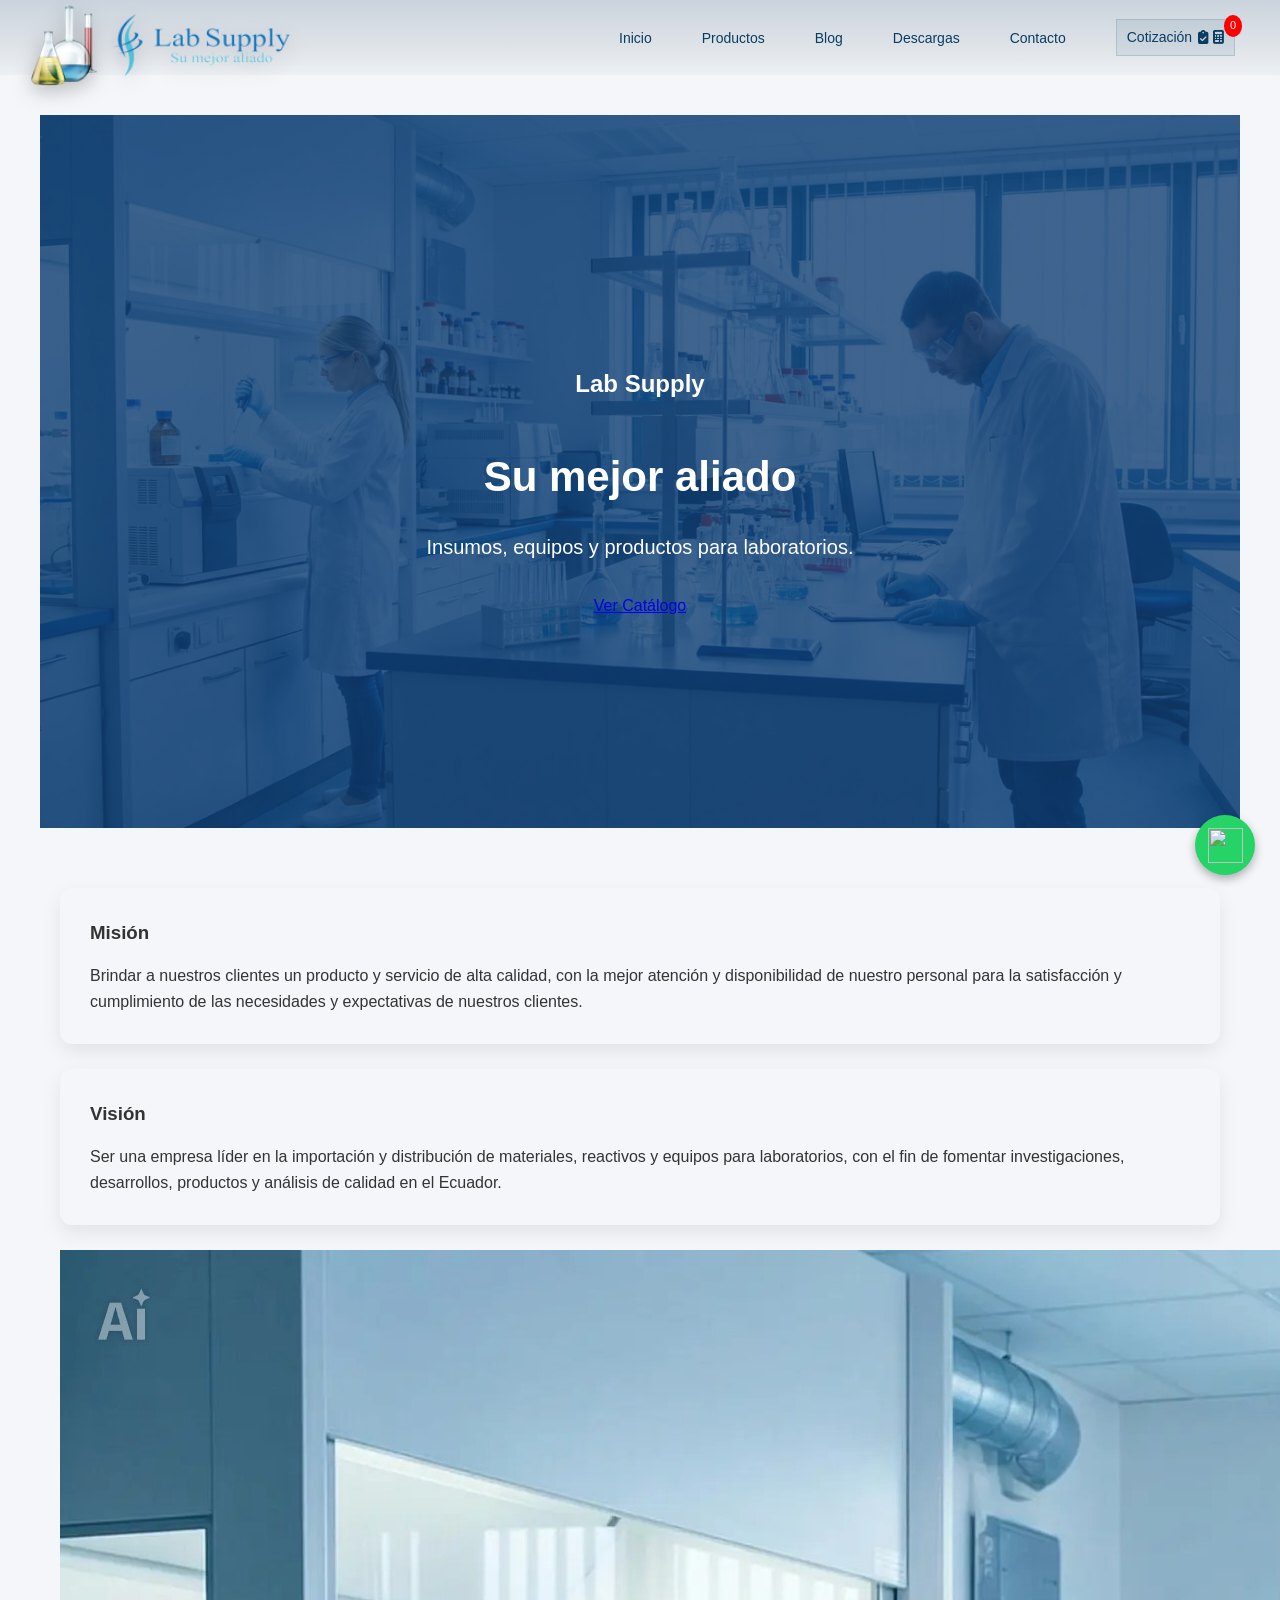
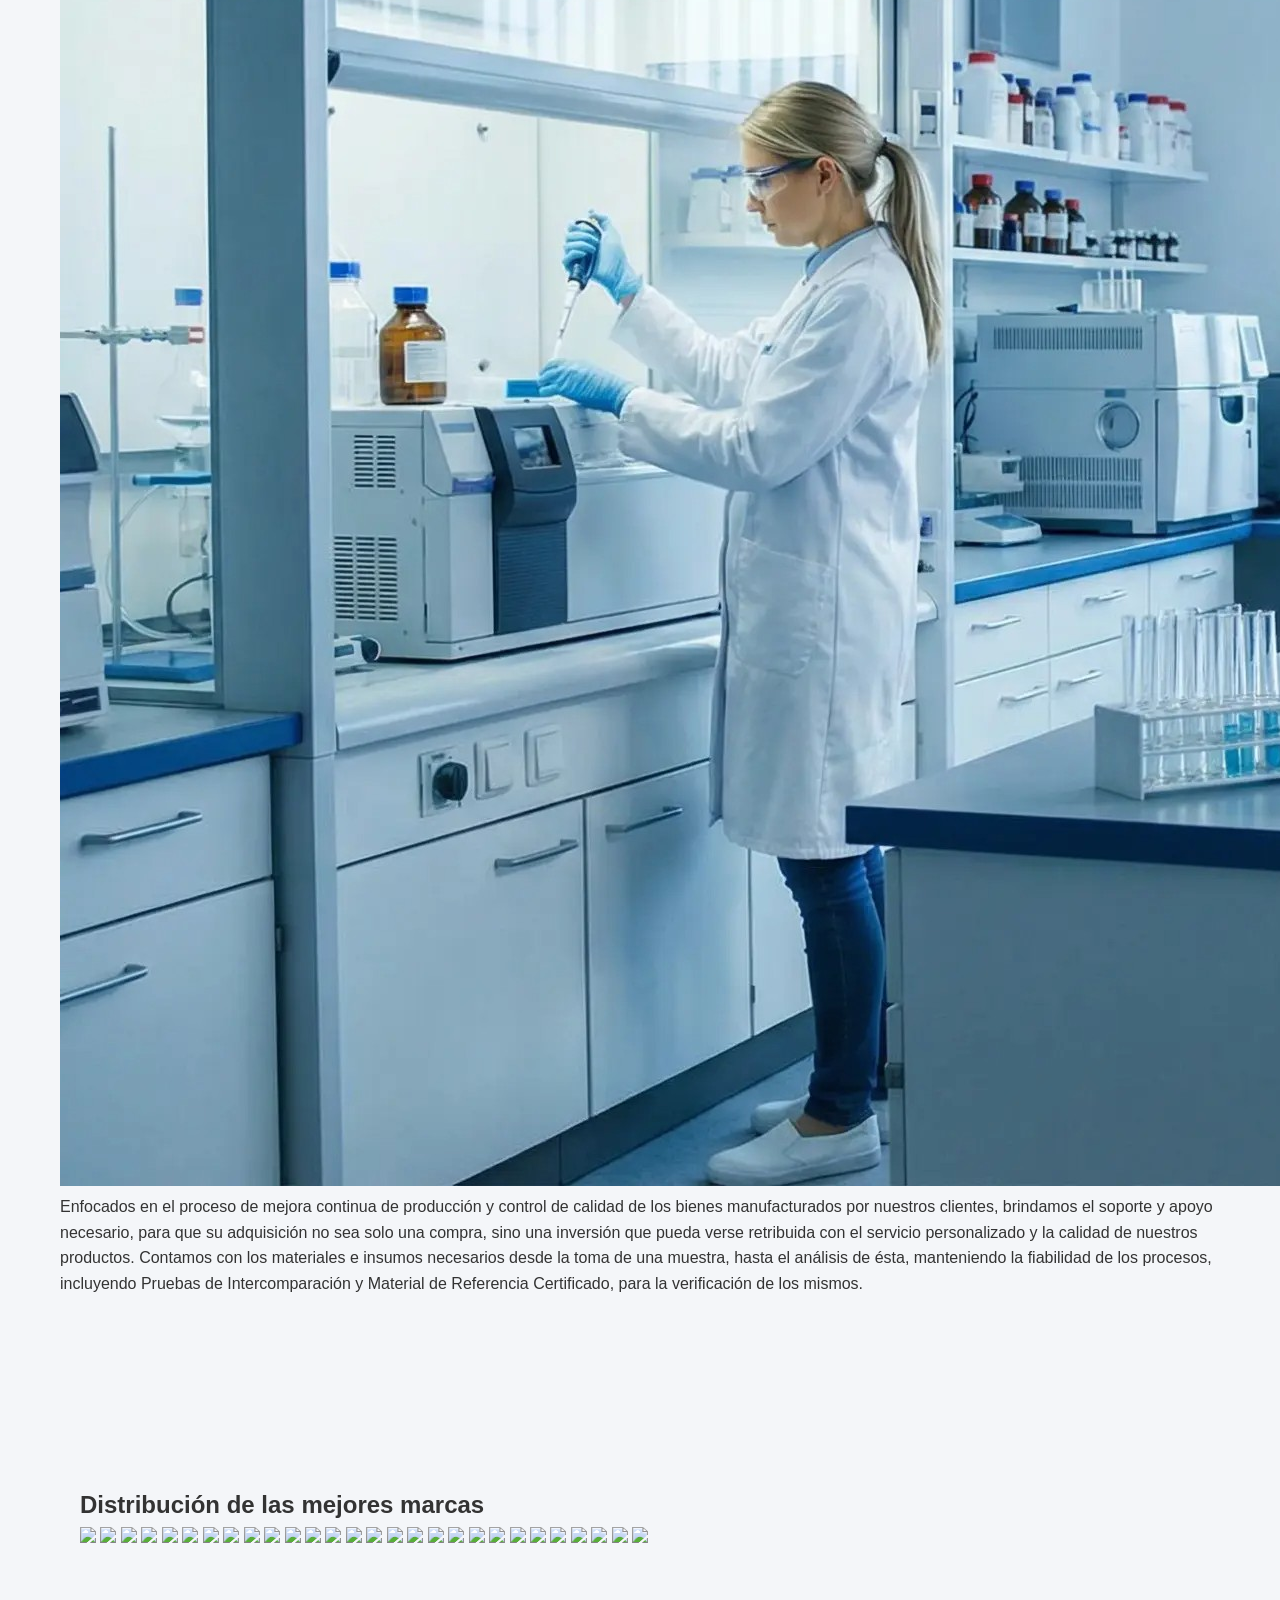
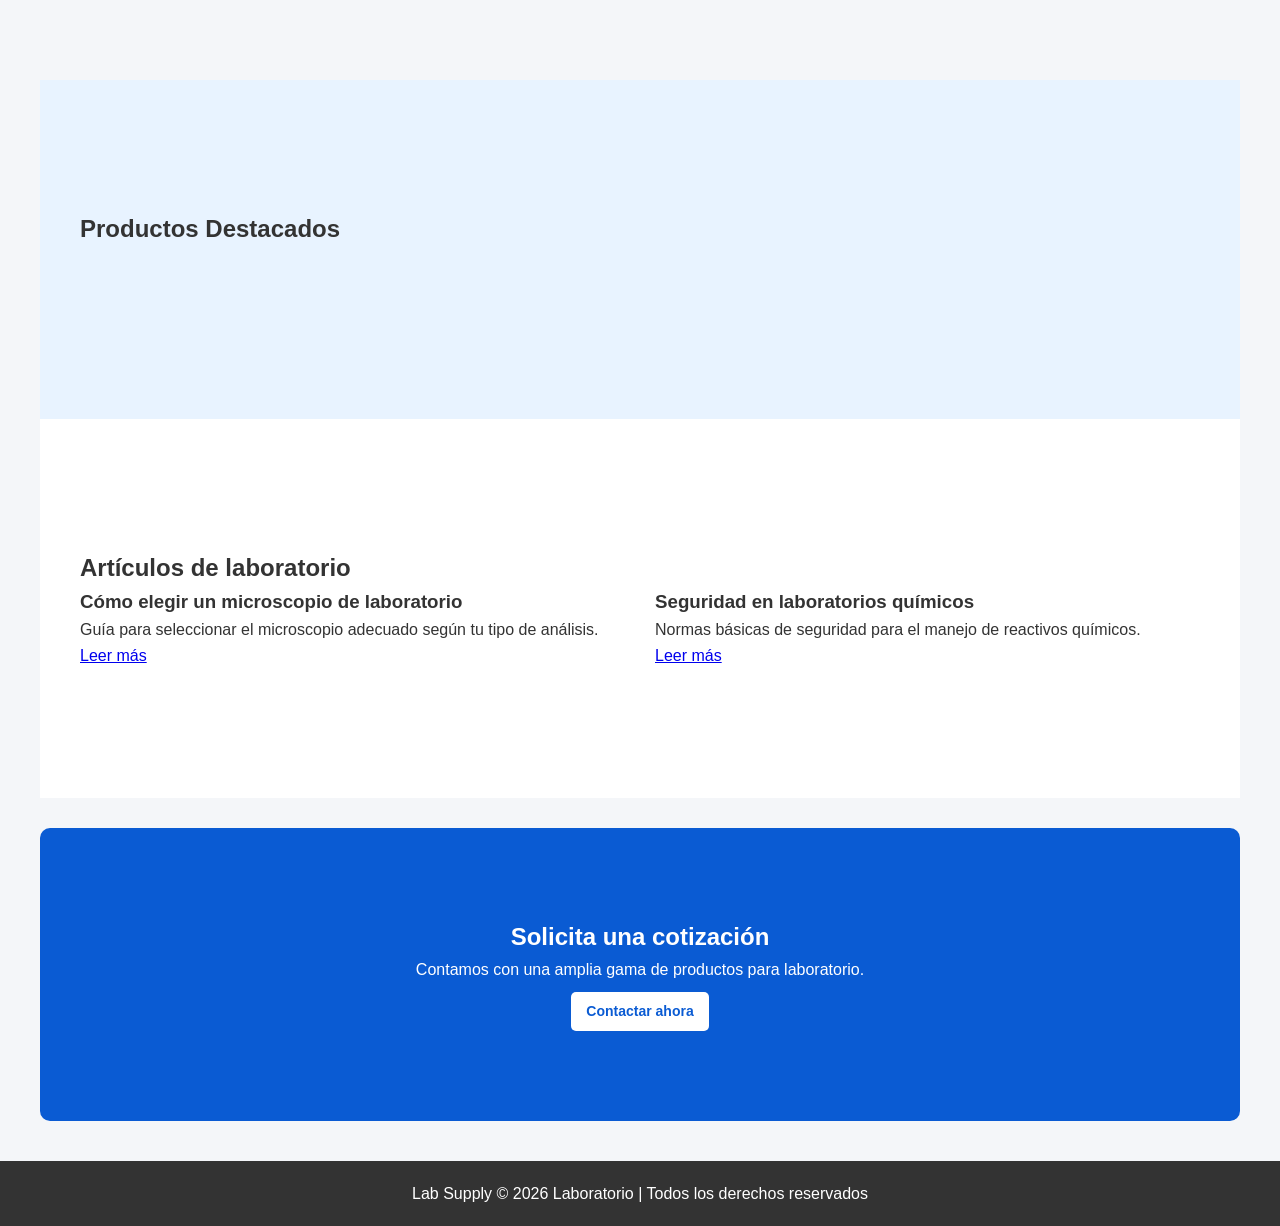
==== commit 966ae51a: "initial commit index 1" ====
--- a/index.html
+++ b/index.html
@@ -69,14 +69,13 @@
 
 <h1>Lab Supply</h1>
 
-<h2>Equipos y Reactivos para Laboratorio</h2>
-
-<p>
-Distribución de productos para laboratorios químicos,
-industriales y académicos.
-</p>
-
-<a href="productos.html" class="btn">
+<h2>Su mejor aliado</h2>
+
+<p>
+Insumos, equipos y productos para laboratorios.
+</p>
+
+<a href="productos.html" class="btn-catalogo">
 Ver Catálogo
 </a>
 
@@ -86,20 +85,106 @@
 
 <!-- BUSCADOR -->
 
-<section class="buscador-home seccion-blanca animar">
-
-<div class="contenedor">
-
-<h2>Buscar productos</h2>
-
-<input
-    type="text"
-    id="buscarCotizacion"
-    placeholder="Buscar producto ..."
-    onkeyup="buscarEnCotizacion()"
->
-
-</div>
+<section class="mision-vision animar">
+
+    <div class="contenedor-mv">
+
+        <!-- LADO IZQUIERDO -->
+        <div class="mv-textos">
+
+            <div class="card mv-mision">
+                <h3>Misión</h3>
+                <p>
+                    Brindar a nuestros clientes un producto y servicio de alta calidad, 
+                    con la mejor atención y disponibilidad de nuestro personal para la 
+                    satisfacción y cumplimiento de las necesidades y expectativas de nuestros 
+                    clientes.
+                </p>
+            </div>
+
+            <div class="card mv-vision">
+                <h3>Visión</h3>
+                <p>
+                    Ser una empresa líder en la importación y distribución de materiales, 
+                    reactivos y equipos para laboratorios, con el fin de fomentar 
+                    investigaciones, desarrollos, productos y análisis de calidad en el Ecuador.
+                </p>
+            </div>
+
+        </div>
+
+        <!-- LADO DERECHO -->
+        <div class="mv-imagen">
+            <img src="img/laboratorio-hero.jpg" alt="Laboratorio">
+        </div>
+
+    </div>
+
+    <!-- TEXTO GENERAL -->
+    <div class="mv-general">
+        <p>
+            Enfocados en el proceso de mejora continua de producción y control de calidad de los 
+            bienes manufacturados por nuestros clientes, brindamos el soporte y apoyo necesario, 
+            para que su adquisición no sea solo una compra, sino una inversión que pueda verse 
+            retribuida con el servicio personalizado y la calidad de nuestros productos.
+            Contamos con los materiales e insumos necesarios desde la toma de una muestra, 
+            hasta el análisis de ésta, manteniendo la fiabilidad de los procesos, incluyendo 
+            Pruebas de Intercomparación y Material de Referencia Certificado, para 
+            la verificación de los mismos.
+        </p>
+    </div>
+
+</section>
+
+<!-- CARRUSEL -->
+
+<section class="marcas animar">
+
+    <div class="contenedor">
+
+        <h2>Distribución de las mejores marcas</h2>
+
+        <div class="carrusel-marcas">
+
+            <div class="track">
+
+                <!-- LOGOS (duplicados para efecto infinito) -->
+                <img src="img/marcas/lovibond.jpg">
+                <img src="img/marcas/fisher.jpg">
+                <img src="img/marcas/thermo.jpg">
+                <img src="img/marcas/wtw.jpg">
+                <img src="img/marcas/accustandard.jpg">
+                <img src="img/marcas/funke.jpg">
+                <img src="img/marcas/raypa.jpg">
+                <img src="img/marcas/dynamic.jpg">
+                <img src="img/marcas/capp.jpg">
+                <img src="img/marcas/duran.jpg">
+                <img src="img/marcas/memmert.jpg">
+                <img src="img/marcas/isolab.jpg">
+                <img src="img/marcas/sorbtech.jpg">
+                <img src="img/marcas/titan.jpg">
+
+                <!-- DUPLICADO -->
+                <img src="img/marcas/lovibond.jpg">
+                <img src="img/marcas/fisher.jpg">
+                <img src="img/marcas/thermo.jpg">
+                <img src="img/marcas/wtw.jpg">
+                <img src="img/marcas/accustandard.jpg">
+                <img src="img/marcas/funke.jpg">
+                <img src="img/marcas/raypa.jpg">
+                <img src="img/marcas/dynamic.jpg">
+                <img src="img/marcas/capp.jpg">
+                <img src="img/marcas/duran.jpg">
+                <img src="img/marcas/memmert.jpg">
+                <img src="img/marcas/isolab.jpg">
+                <img src="img/marcas/sorbtech.jpg">
+                <img src="img/marcas/titan.jpg">
+
+            </div>
+
+        </div>
+
+    </div>
 
 </section>
 
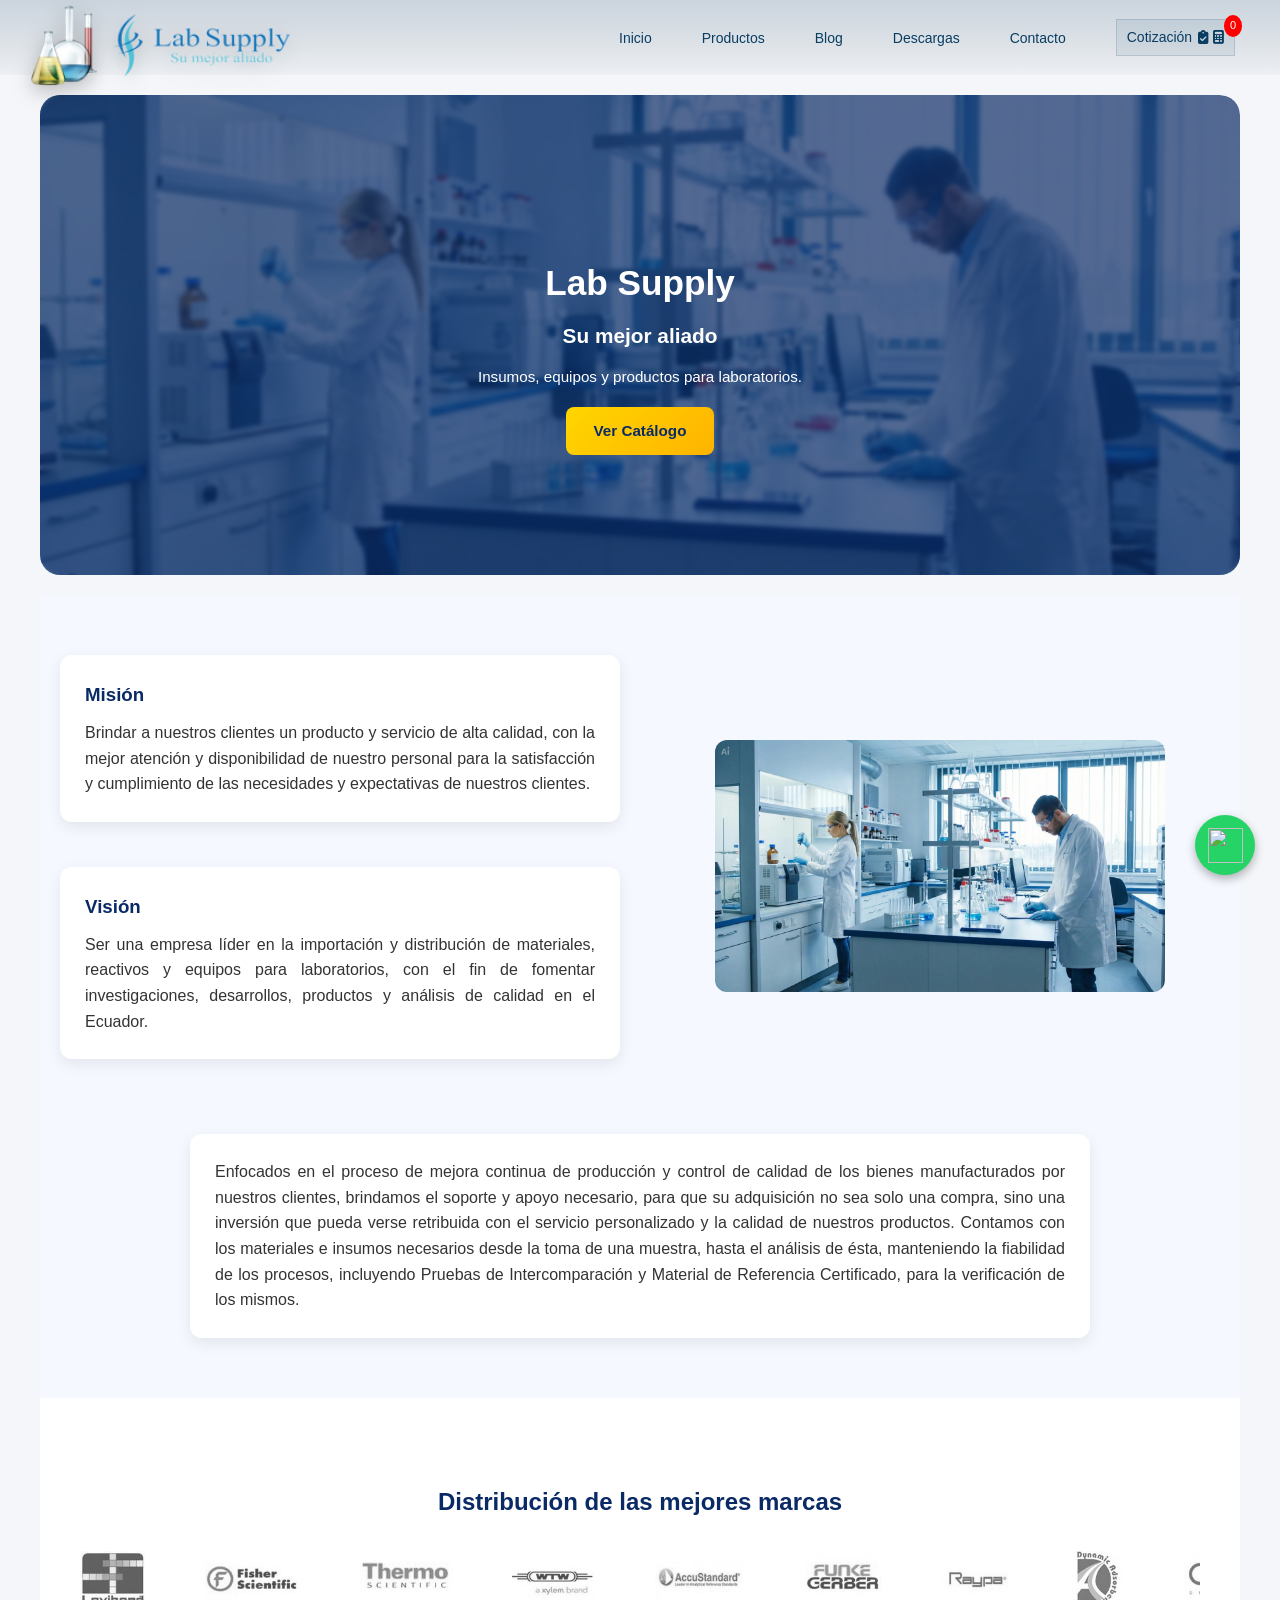
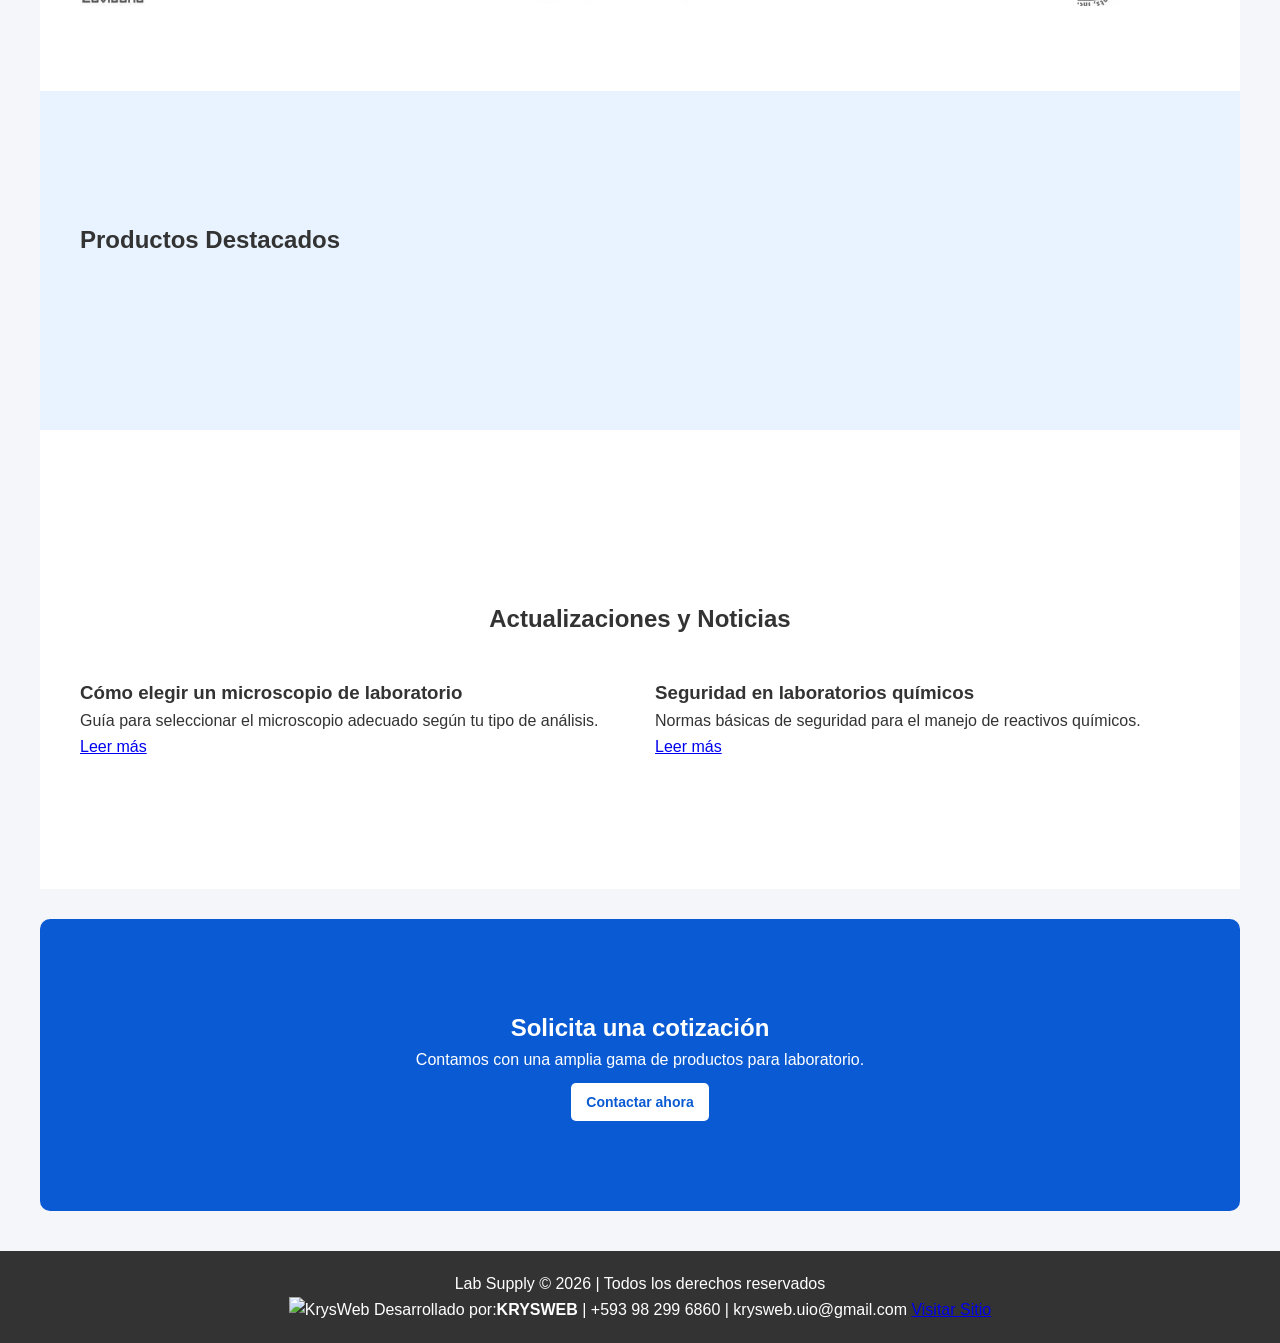
==== commit 605feea3: "Initial commit" ====
--- a/index.html
+++ b/index.html
@@ -212,7 +212,7 @@
 
 <div class="contenedor">
 
-<h2>Artículos de laboratorio</h2>
+<h1>Actualizaciones y Noticias</h1>
 
 <div class="gridBlog">
 
@@ -275,11 +275,21 @@
 <!-- FOOTER -->
 
 <footer class="footer">
-
-<p>
-Lab Supply © 2026 Laboratorio | Todos los derechos reservados
-</p>
-
+    <div class="footer-contenedor">
+
+        <p class="footer-left">
+            Lab Supply © 2026 | Todos los derechos reservados
+        </p>
+
+        <p class="footer-right">
+            <img src="img/logo-krysweb.png" alt="KrysWeb">
+            Desarrollado por:<strong>KRYSWEB</strong> | 
+            +593 98 299 6860 | 
+            krysweb.uio@gmail.com
+            <a href="https://krys-web.github.io/" target="_blank">Visitar Sitio</a>
+        </p>
+
+    </div>
 </footer>
 
 <!-- BOTON WHATSAPP -->
@@ -298,6 +308,7 @@
 
 <script src="js/carrito.js"></script>
 <script src="js/animaciones.js"></script>
+<script src="js/home.js"></script>
 
 <!-- CONTENEDOR DE ALERTAS -->
 <div id="toastContainer" class="toast-container"></div>
--- a/css/estilos.css
+++ b/css/estilos.css
@@ -293,6 +293,42 @@
 }
 
 /* ===== CATALOGO PRODUCTOS ===== */
+
+/* =========================
+   BOTON CATALOGO PRO
+========================= */
+
+.btn-catalogo {
+    display: inline-block;
+    padding: 12px 28px;
+
+    background: linear-gradient(135deg, #ffd600, #ffb300);
+    color: #0a2a66;
+
+    font-weight: 600;
+    font-size: 0.95rem;
+
+    border: none;
+    border-radius: 8px;
+
+    cursor: pointer;
+    text-decoration: none;
+
+    transition: all 0.3s ease;
+}
+
+/* HOVER */
+.btn-catalogo:hover {
+    background: linear-gradient(135deg, #ffea00, #ffc107);
+    transform: translateY(-3px);
+    box-shadow: 0 8px 20px rgba(0,0,0,0.2);
+}
+
+/* CLICK */
+.btn-catalogo:active {
+    transform: scale(0.97);
+    box-shadow: 0 3px 10px rgba(0,0,0,0.15);
+}
 
 .grid{
 display:grid;
@@ -1410,35 +1446,102 @@
 
 /* HERO */
 
-.hero{
-    
-background-image:linear-gradient(
-rgba(15,61,115,0.8),
-rgba(15,61,115,0.8)
-),
-url("../img/laboratorio-hero.jpg");
-
-background-size:cover;
-background-position:center;
-
-text-align:center;
-padding:140px 20px;
-color:white;
-margin-top: 40px;
-
-}
-
-.hero h2{
-font-size:42px;
-margin-bottom:20px;
-}
-
-.hero p{
-font-size:20px;
-margin-bottom:30px;
-max-width:700px;
-margin-left:auto;
-margin-right:auto;
+/* =========================
+   HERO COMPACTO + REDONDEADO
+========================= */
+
+/* =========================
+   HERO CON IMAGEN + OVERLAY AZUL
+========================= */
+
+.hero {
+    position: relative;
+
+    width: 95%;
+    margin: 20px auto;
+
+    padding: 50px 20px;
+    min-height: 35vh;
+
+    display: flex;
+    align-items: center;
+    justify-content: center;
+
+    border-radius: 20px;
+    overflow: hidden; /* 👈 importante para respetar bordes redondeados */
+
+    background: url('../img/laboratorio-hero.jpg') center/cover no-repeat;
+}
+
+/* CAPA AZUL ENCIMA */
+.hero::before {
+    content: "";
+    position: absolute;
+    inset: 0;
+    backdrop-filter: blur(2px);
+
+    background: rgba(10, 42, 102, 0.7); /* azul con transparencia */
+
+    z-index: 1;
+}
+
+/* CONTENIDO POR ENCIMA */
+.hero .contenedor {
+    position: relative;
+    z-index: 2;
+    text-align: center;
+    color: white; /* importante para contraste */
+}
+
+/* tipografía más compacta */
+.hero h1 {
+    font-size: 2.2rem;
+    margin-bottom: 8px;
+}
+
+.hero h2 {
+    font-size: 1.3rem;
+    margin-bottom: 12px;
+}
+
+.hero p {
+    font-size: 0.95rem;
+    margin-bottom: 18px;
+}
+
+/* =========================
+   ANIMACIÓN HERO
+========================= */
+
+.hero h1,
+.hero h2,
+.hero p,
+.hero .btn {
+    opacity: 0;
+    transform: translateY(40px);
+}
+
+/* cuando aparece */
+.hero.visible h1,
+.hero.visible h2,
+.hero.visible p,
+.hero.visible .btn {
+    opacity: 1;
+    transform: translateY(0);
+    transition: all 0.8s ease;
+}
+
+/* delays progresivos */
+.hero.visible h2 {
+    transition-delay: 0.2s;
+}
+
+.hero.visible p {
+    transition-delay: 0.4s;
+}
+
+.hero.visible .btn {
+    transition-delay: 0.6s;
 }
 
 
@@ -2536,3 +2639,228 @@
         height: 45px;
     }
 }
+
+/* =========================
+   MISION - VISION
+========================= */
+
+.mision-vision {
+    padding: 60px 20px;
+    background: #f5f9ff;
+    overflow: hidden;
+}
+
+/* CONTENEDOR PRINCIPAL */
+.contenedor-mv {
+    display: flex;
+    align-items: center;
+    justify-content: space-between;
+    gap: 40px;
+    max-width: 1200px;
+    margin: auto;
+    flex-wrap: wrap;
+}
+
+/* LADO IZQUIERDO */
+.mv-textos {
+    flex: 1;
+    display: flex;
+    flex-direction: column;
+    gap: 20px;
+}
+
+/* TARJETAS */
+.card {
+    background: white;
+    padding: 25px;
+    border-radius: 12px;
+    box-shadow: 0 5px 15px rgba(0,0,0,0.08);
+    transition: all 0.4s ease;
+}
+
+.card h3 {
+    color: #0a2a66;
+    margin-bottom: 10px;
+}
+
+.card:hover {
+    transform: translateY(-5px);
+}
+
+/* IMAGEN */
+.mv-imagen {
+    flex: 1;
+    text-align: center;
+}
+
+.mv-imagen img {
+    width: 100%;
+    max-width: 450px;
+    border-radius: 12px;
+}
+
+/* TEXTO GENERAL */
+.mv-general {
+    max-width: 900px;
+    margin: 50px auto 0;
+    text-align: center;
+    background: white;
+    padding: 25px;
+    border-radius: 12px;
+    box-shadow: 0 5px 15px rgba(0,0,0,0.08);
+}
+
+/* =========================
+   ANIMACIONES SCROLL
+========================= */
+
+/* estado inicial */
+.mision-vision .mv-mision {
+    transform: translateX(-80px);
+    opacity: 0;
+}
+
+.mision-vision .mv-vision {
+    transform: translateX(-120px);
+    opacity: 0;
+}
+
+.mision-vision .mv-imagen {
+    transform: translateX(80px);
+    opacity: 0;
+}
+
+.mision-vision .mv-general {
+    transform: translateY(60px);
+    opacity: 0;
+}
+
+/* cuando aparece */
+.mision-vision.visible .mv-mision,
+.mision-vision.visible .mv-vision,
+.mision-vision.visible .mv-imagen,
+.mision-vision.visible .mv-general {
+    transform: translate(0,0);
+    opacity: 1;
+    transition: all 0.8s ease;
+}
+
+/* delay elegante */
+.mision-vision.visible .mv-vision {
+    transition-delay: 0.2s;
+}
+
+.mision-vision.visible .mv-imagen {
+    transition-delay: 0.3s;
+}
+
+.mision-vision.visible .mv-general {
+    transition-delay: 0.4s;
+}
+
+/* JUSTIFICAR TEXTOS */
+.mv-mision p,
+.mv-vision p,
+.mv-general p {
+    text-align: justify;
+    line-height: 1.6;
+    hyphens: auto;
+}
+
+/* =========================
+   RESPONSIVE
+========================= */
+
+@media (max-width: 768px) {
+    .contenedor-mv {
+        flex-direction: column;
+        text-align: center;
+    }
+
+    .mv-imagen img {
+        max-width: 100%;
+    }
+}
+
+/* =========================
+   SECCION MARCAS
+========================= */
+
+.marcas {
+    padding: 15px 20px;
+    background: #ffffff;
+    text-align: center;
+    overflow: hidden;
+}
+
+.marcas h2 {
+    margin-bottom: 30px;
+    color: #0a2a66;
+}
+
+/* CONTENEDOR CARRUSEL */
+.carrusel-marcas {
+    overflow: hidden;
+    position: relative;
+}
+
+/* TRACK (movimiento) */
+/* TRACK */
+.track {
+    display: flex;
+    width: max-content;
+    gap: 60px;
+
+    animation: scrollMarcas 40s linear infinite; /* 👈 MÁS LENTO */
+}
+
+/* LOGOS */
+.track img {
+    height: 55px;
+    object-fit: contain;
+    flex-shrink: 0;
+
+    filter: grayscale(100%); /* 👈 blanco y negro */
+    opacity: 0.7;
+
+    transition: all 0.4s ease;
+}
+
+/* AL PASAR EL MOUSE */
+.track img:hover {
+    filter: grayscale(0%); /* 👈 vuelve a color */
+    opacity: 1;
+    transform: scale(1.1);
+}
+
+/* ANIMACION INFINITA */
+
+@keyframes scrollMarcas {
+    from {
+        transform: translateX(0);
+    }
+    to {
+        transform: translateX(-50%);
+    }
+}
+
+/* =========================
+   ANIMACION SCROLL REVERSIBLE
+========================= */
+
+.marcas {
+    opacity: 0;
+    transform: translateY(60px);
+}
+
+.marcas.visible {
+    opacity: 1;
+    transform: translateY(0);
+    transition: all 0.8s ease;
+}
+
+/* PAUSAR ANIMACIÓN AL HOVER */
+.carrusel-marcas:hover .track {
+    animation-play-state: paused;
+}
+
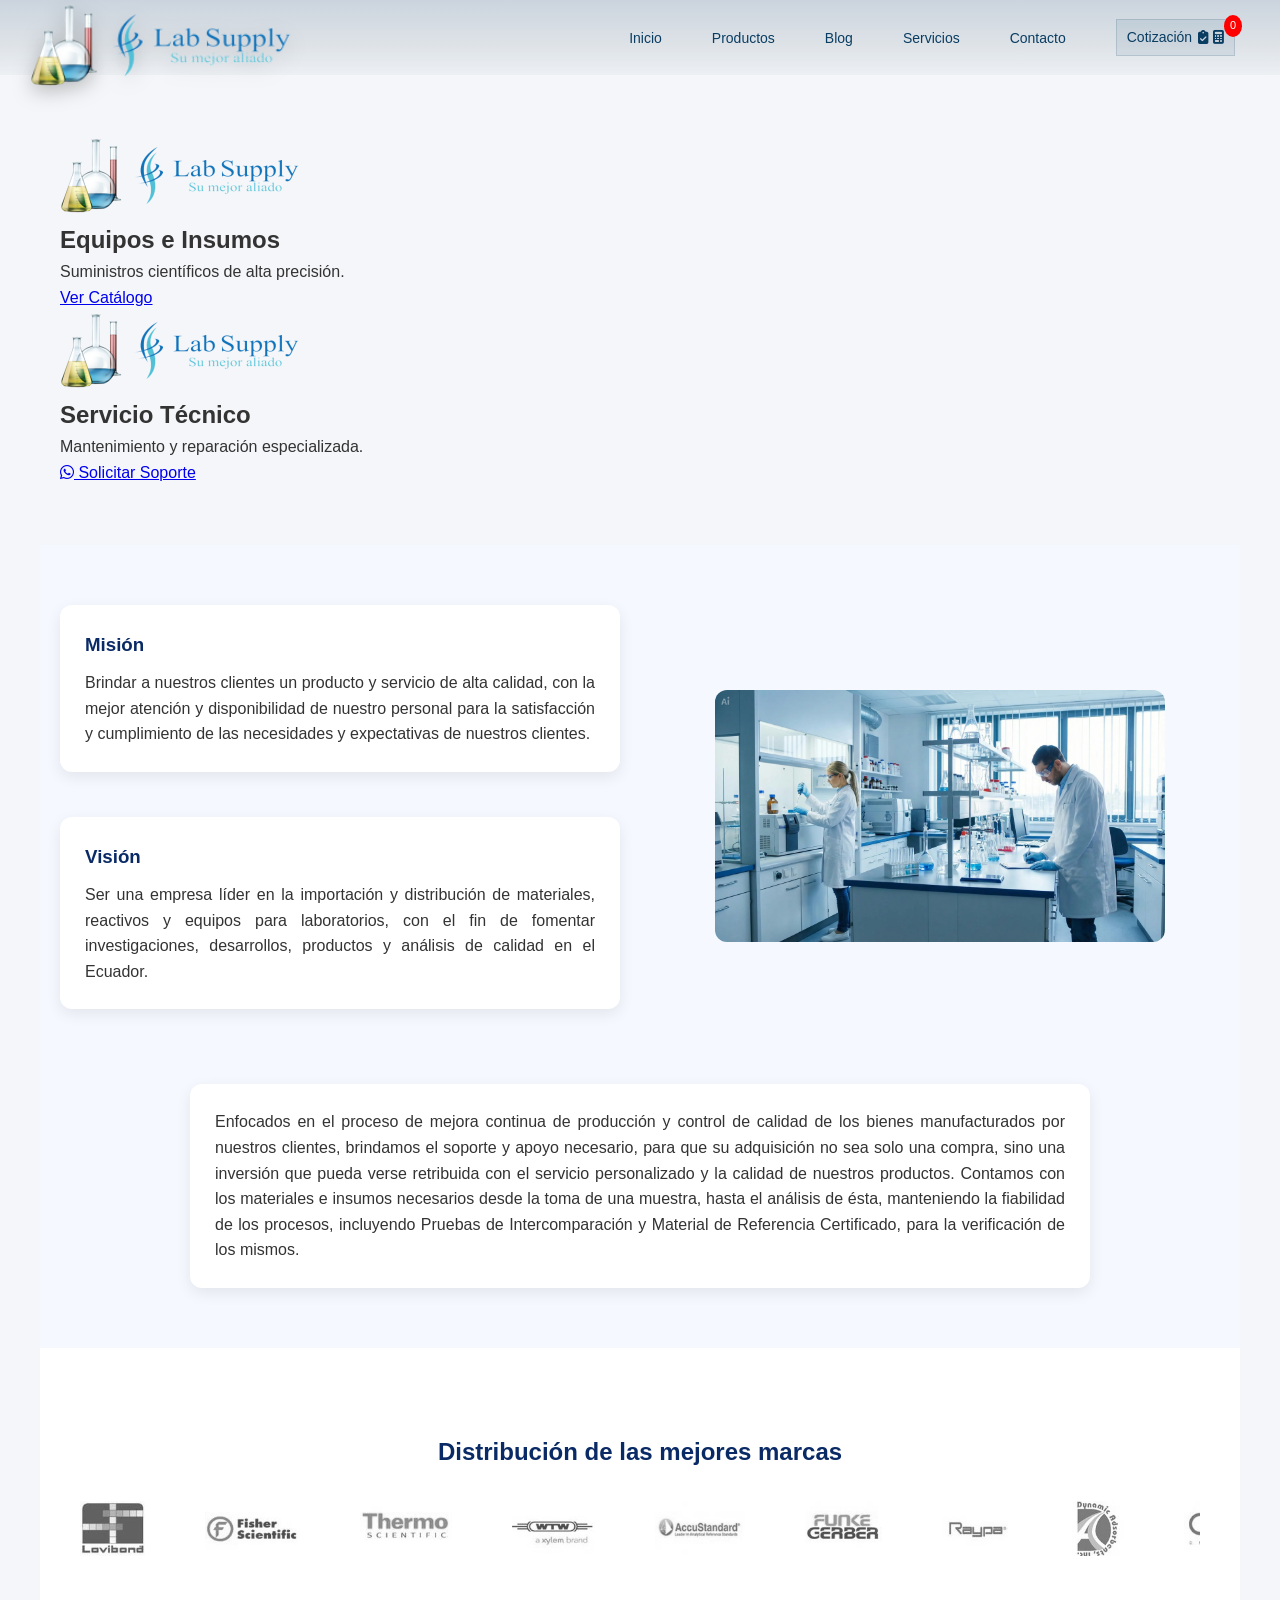
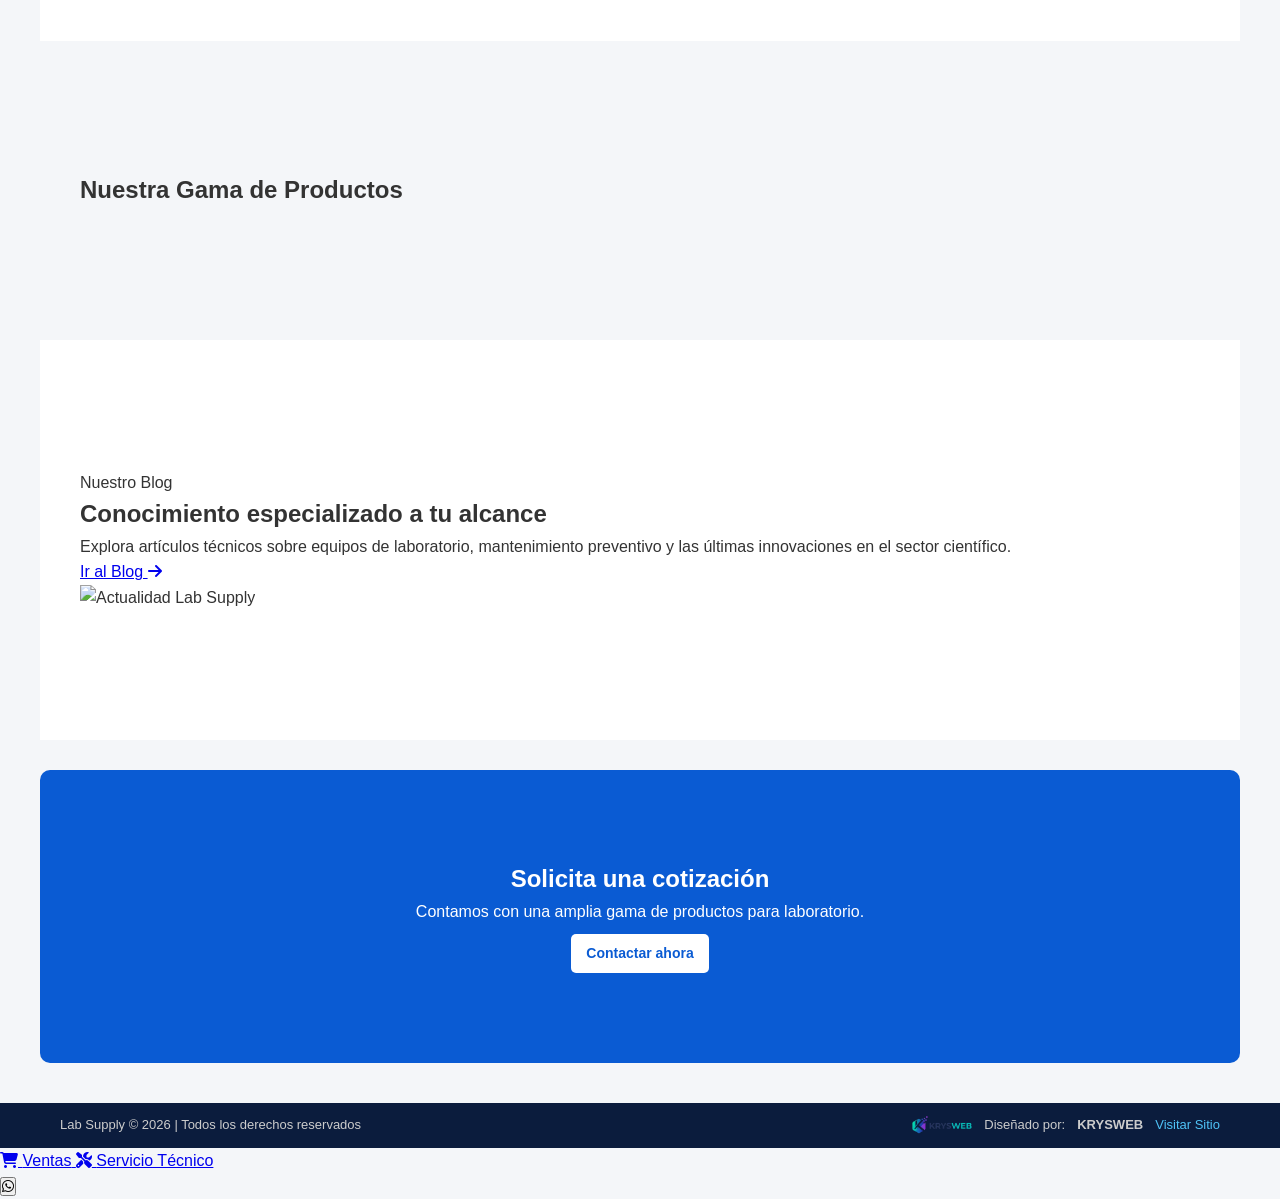
==== commit e7208597: "Initial commit html" ====
--- a/index.html
+++ b/index.html
@@ -6,13 +6,16 @@
 <meta charset="UTF-8">
 <meta name="viewport" content="width=device-width, initial-scale=1.0">
 
-<title>Lab Supply | Productos para Laboratorio</title>
-
-<link rel="stylesheet" href="https://cdnjs.cloudflare.com/ajax/libs/font-awesome/6.5.0/css/all.min.css">
+<title>Lab Supply | Equipos, insumos, reactivos y medios de cultivo para Laboratorio</title>
+
+<link rel="stylesheet" href="https://cdnjs.cloudflare.com/ajax/libs/font-awesome/6.6.0/css/all.min.css">
 
 <meta name="description" content="Venta de productos y equipos para laboratorio.">
-
+<meta name="google-site-verification" content="3x3iOQ59tKo_-BskcTgkBOrlwoXoZ8fPzx4pmmWlKSU" />
+<link rel="canonical" href="https://www.labsupply.com.ec/" />
 <link rel="stylesheet" href="css/estilos.css">
+
+<link rel="icon" href="img/icono.ico">
 
 </head>
 
@@ -39,7 +42,7 @@
         <li><a href="index.html">Inicio</a></li>
         <li><a href="productos.html">Productos</a></li>
         <li><a href="blog.html">Blog</a></li>
-        <li><a href="descargas.html">Descargas</a></li>
+        <li><a href="servicios.html">Servicios</a></li>
         <li><a href="contacto.html">Contacto</a></li>
 
         <li>
@@ -61,26 +64,28 @@
 
 </header>
 
-<!-- HERO -->
-
-<section class="hero seccion-azul animar">
-
-<div class="contenedor">
-
-<h1>Lab Supply</h1>
-
-<h2>Su mejor aliado</h2>
-
-<p>
-Insumos, equipos y productos para laboratorios.
-</p>
-
-<a href="productos.html" class="btn-catalogo">
-Ver Catálogo
-</a>
-
-</div>
-
+<!-- SECCION INICIAL PRINCIPAL-->
+
+<section class="contenedor-unificado-pro animar">
+    <div class="bloque-unificado hero-lado">
+        <div class="contenido-unificado">
+            <img src="img/logo labsupply.png" alt="Logo" class="logo-hero-mini">
+            <h2>Equipos e Insumos</h2>
+            <p>Suministros científicos de alta precisión.</p>
+            <a href="productos.html" class="btn-hero-original">Ver Catálogo</a>
+        </div>
+    </div>
+
+    <div class="bloque-unificado servicio-lado">
+        <div class="contenido-unificado">
+            <img src="img/logo labsupply.png" alt="Logo" class="logo-hero-mini">
+            <h2>Servicio Técnico</h2>
+            <p>Mantenimiento y reparación especializada.</p>
+            <a href="https://wa.me/593992291059" target="_blank" class="btn-servicio-original">
+                <i class="fa-brands fa-whatsapp"></i> Solicitar Soporte
+            </a>
+        </div>
+    </div>
 </section>
 
 <!-- BUSCADOR -->
@@ -188,68 +193,41 @@
 
 </section>
 
-<!-- PRODUCTOS DESTACADOS -->
-
-<section class="destacados seccion-celeste animar">
-
-<div class="contenedor">
-
-<h2>Productos Destacados</h2>
-
-<div id="productosDestacados" class="gridProductos">
-
-<!-- productos dinámicos -->
-
-</div>
-
-</div>
-
-</section>
-
-<!-- BLOG -->
+<!-- CARRUSEL DE PRODUCTOS -->
+<section class="seccion-carruseles">
+    <div class="contenedor">
+        <div class="encabezado-seccion">
+            <h2>Nuestra Gama de Productos</h2>
+        </div>
+    </div>
+
+    <div class="wrapper-carrusel">
+        <div class="carrusel-track izquierda" id="track1">
+            </div>
+        
+        <div class="carrusel-track derecha" id="track2">
+            </div>
+    </div>
+</section>
+
+<!-- SECCION BLOG -->
 
 <section class="blog-home seccion-blanca animar">
-
-<div class="contenedor">
-
-<h1>Actualizaciones y Noticias</h1>
-
-<div class="gridBlog">
-
-<article>
-
-<h3>Cómo elegir un microscopio de laboratorio</h3>
-
-<p>
-Guía para seleccionar el microscopio adecuado
-según tu tipo de análisis.
-</p>
-
-<a href="blog.html">
-Leer más
-</a>
-
-</article>
-
-<article>
-
-<h3>Seguridad en laboratorios químicos</h3>
-
-<p>
-Normas básicas de seguridad para el manejo
-de reactivos químicos.
-</p>
-
-<a href="blog.html">
-Leer más
-</a>
-
-</article>
-
-</div>
-
-</div>
-
+    <div class="contenedor">
+        <div class="blog-cta-wrapper">
+            <div class="blog-cta-content">
+                <span class="etiqueta-novedad">Nuestro Blog</span>
+                <h2>Conocimiento especializado a tu alcance</h2>
+                <p>Explora artículos técnicos sobre equipos de laboratorio, mantenimiento preventivo y las últimas innovaciones en el sector científico.</p>
+                <a href="blog.html" class="btn-blog-home">
+                    Ir al Blog <i class="fa-solid fa-arrow-right"></i>
+                </a>
+            </div>
+            <div class="blog-cta-image">
+                <img src="img/blog.png" alt="Actualidad Lab Supply">
+            </div>
+        </div>
+    </div>
 </section>
 
 <!-- CTA -->
@@ -283,31 +261,135 @@
 
         <p class="footer-right">
             <img src="img/logo-krysweb.png" alt="KrysWeb">
-            Desarrollado por:<strong>KRYSWEB</strong> | 
-            +593 98 299 6860 | 
-            krysweb.uio@gmail.com
-            <a href="https://krys-web.github.io/" target="_blank">Visitar Sitio</a>
+            Diseñado por:<strong>KRYSWEB</strong>
+            <a href="https://www.krysweb.com/" target="_blank">Visitar Sitio</a>
         </p>
 
     </div>
 </footer>
 
-<!-- BOTON WHATSAPP -->
-
-<a 
-href="https://wa.me/593XXXXXXXXX?text=Hola,%20deseo%20información%20sobre%20sus%20productos%20de%20laboratorio"
-class="btnWhatsAppFlotante"
-target="_blank"
->
-
-<img src="https://cdn-icons-png.flaticon.com/512/733/733585.png">
-
-</a>
+<!-- BOTON WHATSAPP EXPANDIBLE -->
+
+<div class="whatsapp-float">
+
+    <!-- BOTONES SECUNDARIOS -->
+    <div class="whatsapp-opciones">
+
+        <!-- VENTAS -->
+        <a href="https://wa.me/593991793261?text=Hola,%20deseo%20información%20sobre%20productos"
+           target="_blank"
+           class="whatsapp-btn ventas">
+            <i class="fa-solid fa-cart-shopping"></i>
+            <span>Ventas</span>
+        </a>
+
+        <!-- SERVICIO TECNICO -->
+        <a href="https://wa.me/593992291059?text=Hola,%20necesito%20soporte%20técnico"
+           target="_blank"
+           class="whatsapp-btn soporte">
+            <i class="fa-solid fa-screwdriver-wrench"></i>
+            <span>Servicio Técnico</span>
+        </a>
+
+    </div>
+
+    <!-- BOTON PRINCIPAL -->
+    <button class="whatsapp-main" id="btnWhatsapp">
+        <i class="fa-brands fa-whatsapp"></i>
+    </button>
+
+</div>
+
+<!-- Ventana Modal -->
+
+<div id="modalProducto" class="modal">
+    <div class="modal-contenido">
+        <span class="cerrar" onclick="cerrarProducto()">×</span>
+        <div class="modal-grid">
+            <div class="modal-imagen">
+                <img id="modalImagen">
+                <h2 id="modalNombre"></h2>
+                <p id="modalMarca"></p>
+                
+                <div class="acciones-producto-modal">
+                    <button id="btnFichaModal" class="btn-ficha-modal">
+                        <i class="fa-solid fa-file-pdf"></i> Ficha
+                    </button>
+                    <button id="btnCotizarModal" class="btn-cotizar-modal">
+                        <i class="fa-solid fa-cart-plus"></i> Cotizar
+                    </button>
+                </div>
+            </div>
+
+            <div class="modal-info">
+                <ul class="tabs">
+                    <li onclick="mostrarTab('detalle')" id="tab-detalle" class="tab-activo">Detalle</li>
+                    <li onclick="mostrarTab('especificaciones')" id="tab-especificaciones">Especificaciones</li>
+                    <li onclick="mostrarTab('categoria')" id="tab-categoria">Categoría</li>
+                </ul>
+                <div class="tab-contenido-principal">
+                    <div id="detalle" class="tab-pestaña">
+                        <p id="modalDescripcion"></p>
+                    </div>
+                    <div id="especificaciones" class="tab-pestaña" style="display:none;">
+                        <table class="tabla-especificaciones">
+                            <tr><td><strong>Código:</strong></td><td id="specCodigo"></td></tr>
+                            <tr><td><strong>Nombre:</strong></td><td id="specNombre"></td></tr>
+                            <tr><td><strong>Marca:</strong></td><td id="specMarca"></td></tr>
+                            <tr><td><strong>Categoría:</strong></td><td id="specCategoria"></td></tr>
+                        </table>
+                    </div>
+                    <div id="categoria" class="tab-pestaña" style="display:none;">
+                        <p>Pertenece a: <strong id="modalCategoria"></strong></p>
+                    </div>
+                </div>
+
+                <div class="relacionados-wrapper">
+                    <h3>Productos relacionados</h3>
+                    <div id="modalRelacionados" class="gridRelacionados"></div>
+                </div>
+            </div>
+        </div>
+    </div>
+</div>
+
+<!-- ANIMACION BOTON WHATSAPP -->
+ <script>
+const btn = document.getElementById("btnWhatsapp");
+const contenedor = document.querySelector(".whatsapp-float");
+
+btn.addEventListener("click", () => {
+    contenedor.classList.toggle("activo");
+});
+</script>
+
+<!-- EVITA QUE EL BOTON DE WHATSAPP INGRESE AL FOOTER-->
+ <script>
+window.addEventListener('scroll', function() {
+    const whatsappBtn = document.querySelector('.whatsapp-float');
+    const footer = document.querySelector('.footer');
+    
+    // Calculamos la posición del footer respecto a la pantalla
+    const footerRect = footer.getBoundingClientRect();
+    const windowHeight = window.innerHeight;
+
+    // Si el borde superior del footer entra en la pantalla
+    if (footerRect.top < windowHeight) {
+        // Calculamos cuánto espacio ocupa el footer en pantalla
+        const desplazamiento = windowHeight - footerRect.top + 20; 
+        whatsappBtn.style.bottom = desplazamiento + 'px';
+    } else {
+        // Posición original cuando no hay footer visible
+        whatsappBtn.style.bottom = '20px';
+    }
+});
+</script>
 
 <!-- JS -->
 
 <script src="js/carrito.js"></script>
 <script src="js/animaciones.js"></script>
+<script src="js/producto.js"></script>
 <script src="js/home.js"></script>
 
 <!-- CONTENEDOR DE ALERTAS -->
@@ -315,4 +397,4 @@
 
 </body>
 
-</html>+</html>
--- a/css/estilos.css
+++ b/css/estilos.css
@@ -1571,7 +1571,7 @@
 
 transform:translateY(40px);
 
-transition:all 0.8s ease;
+transition:all 0.6s ease;
 
 }
 
@@ -1582,6 +1582,14 @@
 
 transform:translateY(0);
 
+}
+
+.destacados.animar {
+    transform: translateY(60px) scale(0.95);
+}
+
+.destacados.animar.visible {
+    transform: translateY(0) scale(1);
 }
 
 /* ============================= */
@@ -2863,4 +2871,72 @@
 .carrusel-marcas:hover .track {
     animation-play-state: paused;
 }
-
+/* ====================
+   DISEÑO DEL FOOTER 
+   ====================*/
+
+.footer {
+    background: #0b1c3d;
+    padding: 12px 0;
+    font-size: 13px;
+}
+
+.footer-contenedor {
+    max-width: 1200px; /* un poco más ancho para separar mejor */
+    margin: auto;
+    padding: 0 20px;
+
+    display: flex;
+    justify-content: space-between;
+    align-items: center;
+
+    gap: 50px; /* 👈 MÁS separación entre bloques */
+}
+
+/* IZQUIERDA */
+.footer-left {
+    color: #ccc;
+    margin: 0;
+}
+
+/* DERECHA */
+.footer-right {
+    color: #ccc;
+    margin: 0;
+
+    display: flex;
+    align-items: center;
+    gap: 12px; /* 👈 espacio interno */
+}
+
+/* LOGO MÁS GRANDE */
+.footer-right img {
+    width: 60px;  /* 👈 antes 22px */
+    height: auto;
+}
+
+/* LINK */
+.footer a {
+    color: #4fc3f7;
+    text-decoration: none;
+    font-weight: 500;
+}
+
+.footer a:hover {
+    text-decoration: underline;
+}
+
+/* RESPONSIVE */
+@media (max-width: 768px) {
+    .footer-contenedor {
+        flex-direction: column;
+        text-align: center;
+        gap: 10px; /* menos separación en móvil */
+    }
+
+    .footer-right {
+        justify-content: center;
+        flex-wrap: wrap;
+    }
+}
+
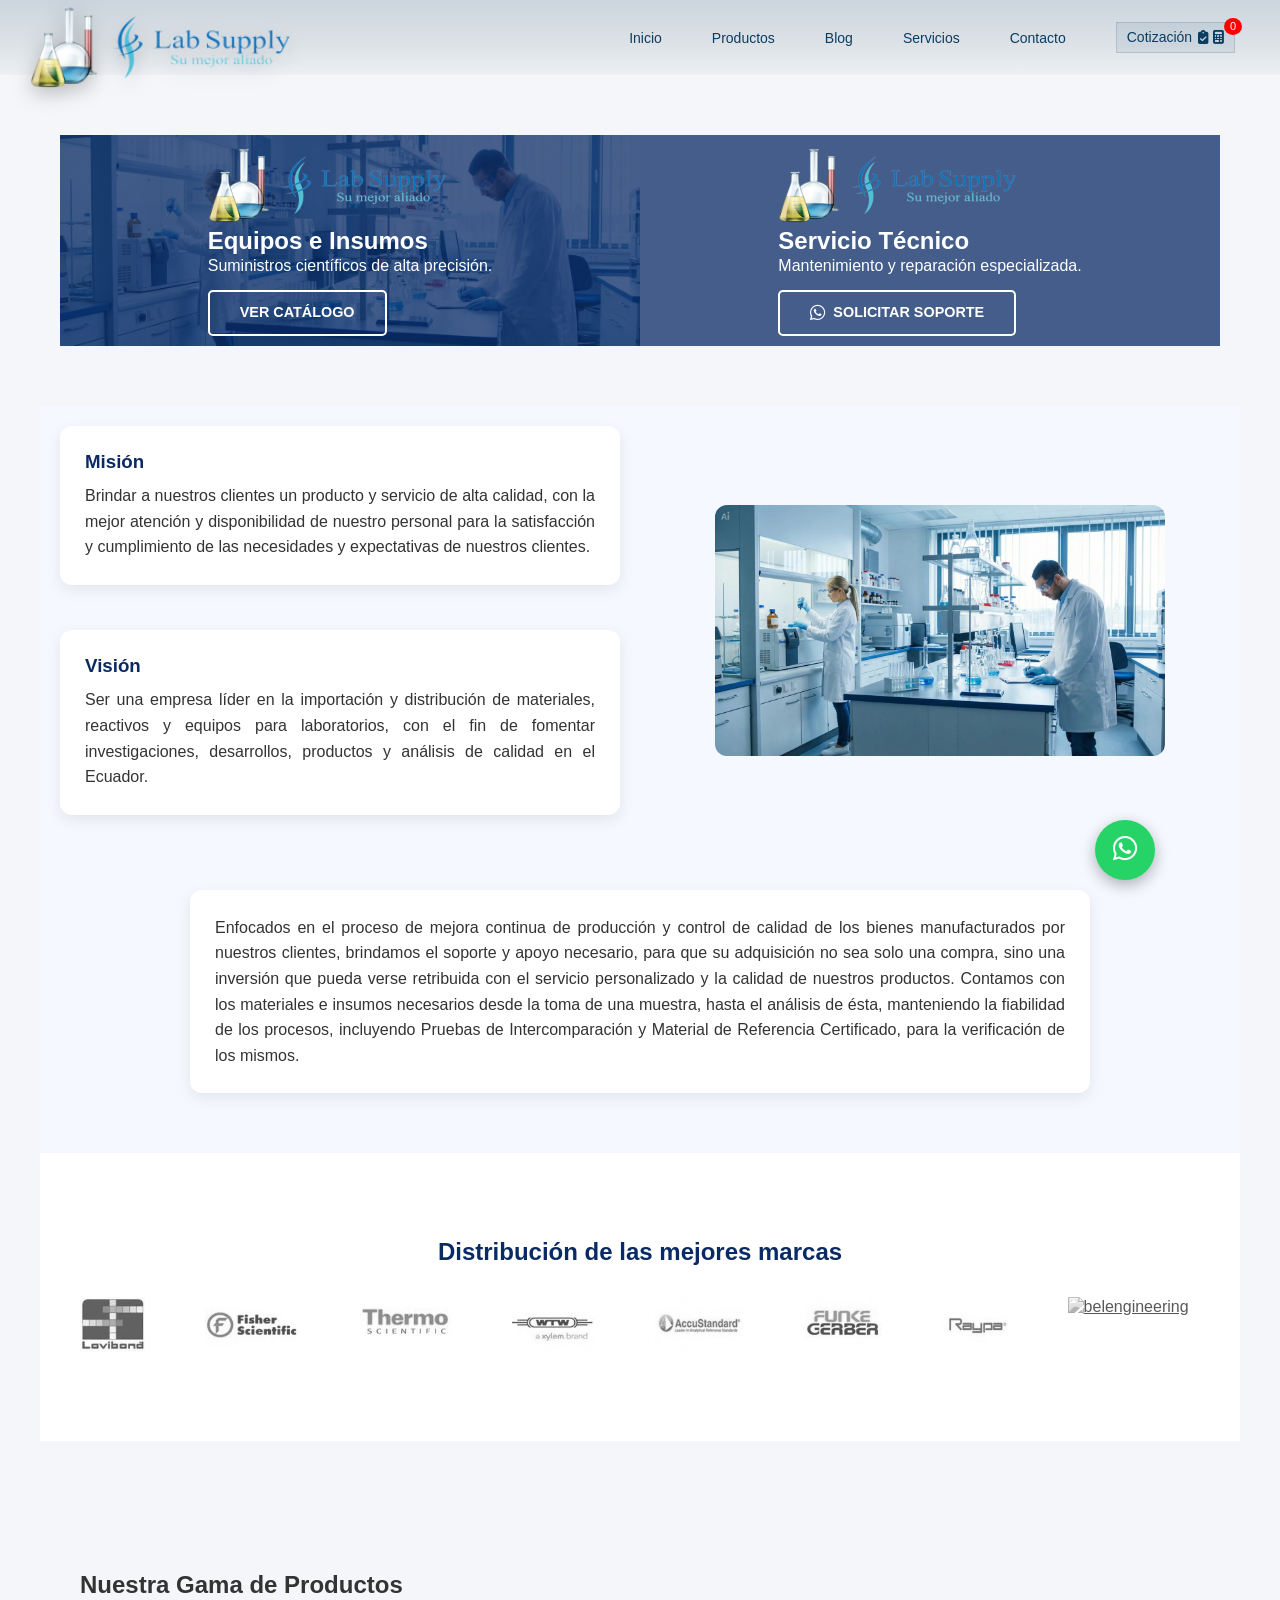
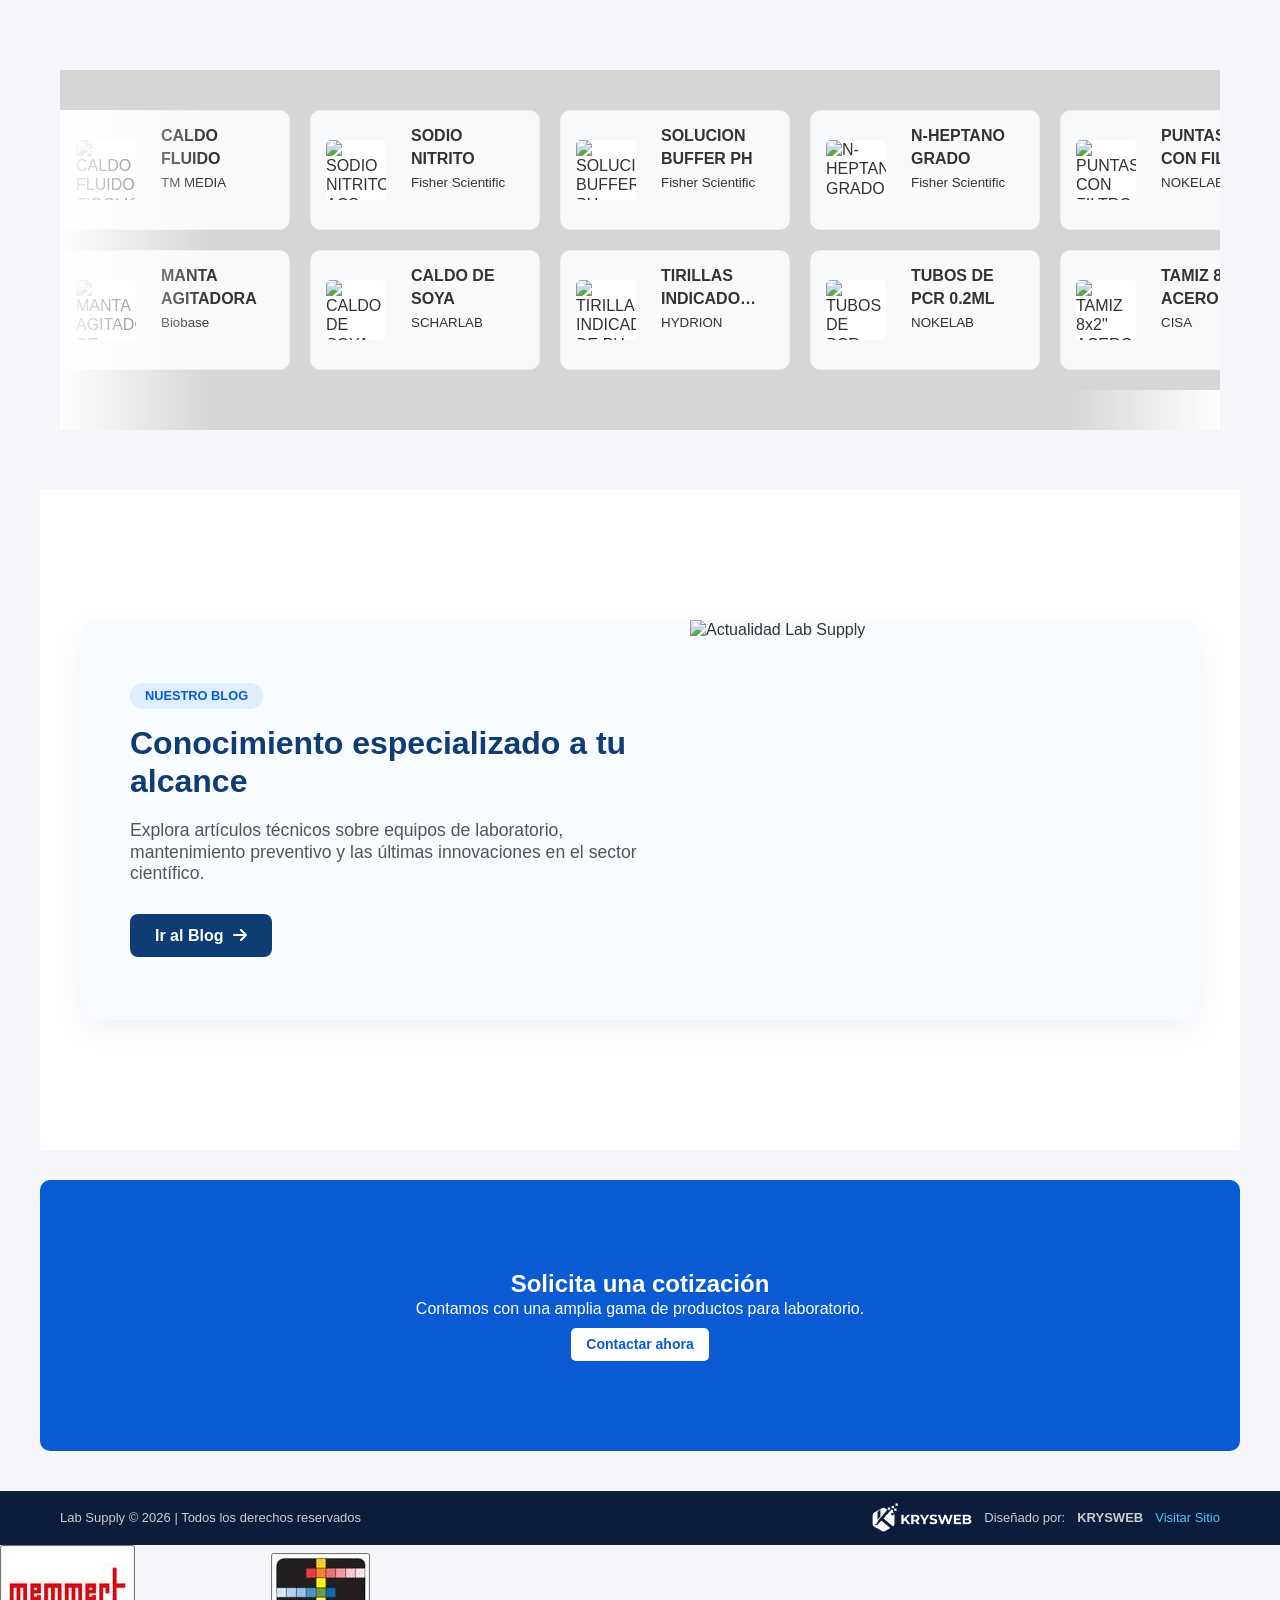
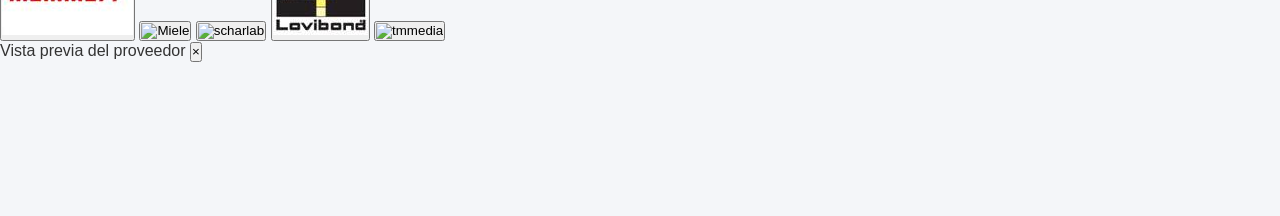
==== commit e54db6e7: "Initial commit html" ====
--- a/index.html
+++ b/index.html
@@ -142,7 +142,6 @@
 </section>
 
 <!-- CARRUSEL -->
-
 <section class="marcas animar">
 
     <div class="contenedor">
@@ -153,37 +152,93 @@
 
             <div class="track">
 
-                <!-- LOGOS (duplicados para efecto infinito) -->
-                <img src="img/marcas/lovibond.jpg">
-                <img src="img/marcas/fisher.jpg">
-                <img src="img/marcas/thermo.jpg">
-                <img src="img/marcas/wtw.jpg">
-                <img src="img/marcas/accustandard.jpg">
-                <img src="img/marcas/funke.jpg">
-                <img src="img/marcas/raypa.jpg">
-                <img src="img/marcas/dynamic.jpg">
-                <img src="img/marcas/capp.jpg">
-                <img src="img/marcas/duran.jpg">
-                <img src="img/marcas/memmert.jpg">
-                <img src="img/marcas/isolab.jpg">
-                <img src="img/marcas/sorbtech.jpg">
-                <img src="img/marcas/titan.jpg">
-
-                <!-- DUPLICADO -->
-                <img src="img/marcas/lovibond.jpg">
-                <img src="img/marcas/fisher.jpg">
-                <img src="img/marcas/thermo.jpg">
-                <img src="img/marcas/wtw.jpg">
-                <img src="img/marcas/accustandard.jpg">
-                <img src="img/marcas/funke.jpg">
-                <img src="img/marcas/raypa.jpg">
-                <img src="img/marcas/dynamic.jpg">
-                <img src="img/marcas/capp.jpg">
-                <img src="img/marcas/duran.jpg">
-                <img src="img/marcas/memmert.jpg">
-                <img src="img/marcas/isolab.jpg">
-                <img src="img/marcas/sorbtech.jpg">
-                <img src="img/marcas/titan.jpg">
+                <!-- LOGOS PRIMERA TANDA -->
+                <a href="https://www.lovibond.com/usa-es" target="_blank" rel="lovibond">
+                    <img src="img/marcas/lovibond.jpg" alt="lovibond">
+                </a>
+                <a href="https://www.fishersci.com/us/en/home.html" target="_blank" rel="fisher">
+                    <img src="img/marcas/fisher.jpg" alt="Fisher Scientific">
+                </a>
+                <a href="https://www.thermofisher.com/" target="_blank" rel="thermofisher">
+                    <img src="img/marcas/thermo.jpg" alt="thermofisher">
+                </a>
+                <a href="https://www.xylem.com/es-es/brands/wtw/" target="_blank" rel="wtw">
+                    <img src="img/marcas/wtw.jpg" alt="wtw">
+                </a>
+                <a href="https://www.accustandard.com/" target="_blank" rel="AccuStandard">
+                    <img src="img/marcas/accustandard.jpg" alt="AccuStandard">
+                </a>
+                <a href="https://www.funke-gerber.de/" target="_blank" rel="funke-gerber">
+                    <img src="img/marcas/funke.jpg" alt="funke-gerber">
+                </a>
+                <a href="https://www.raypa.com/" target="_blank" rel="raypa">
+                    <img src="img/marcas/raypa.jpg" alt="Raypa">
+                </a>
+                <a href="https://www.belengineering.com/category/products/" target="_blank" rel="belengineering">
+                    <img src="img/marcas/bel.jpg" alt="belengineering">
+                </a>
+                <a href="https://ahn-bio.com/" target="_blank" rel="capp">
+                    <img src="img/marcas/capp.jpg" alt="capp">
+                </a>
+                <a href="https://www.dwk.com/" target="_blank" rel="duran">
+                    <img src="img/marcas/duran.jpg" alt="Duran">
+                </a>
+                <a href="https://www.memmert.com/es/el-producto/selector#" target="_blank" rel="memmert">
+                    <img src="img/marcas/memmert.jpg" alt="Memmert">
+                </a>
+                <a href="https://www.isolab.de/" target="_blank" rel="isolab">
+                    <img src="img/marcas/isolab.jpg" alt="Isolab">
+                </a>
+                <a href="https://www.sorbtech.com/" target="_blank" rel="sorbtech">
+                    <img src="img/marcas/sorbtech.jpg" alt="Sorbtech">
+                </a>
+                <a href="https://titanbiotechltd.com/" target="_blank" rel="titanbiotechltd">
+                    <img src="img/marcas/titan.jpg" alt="Titan">
+                </a>
+
+                <!-- DUPLICADO PARA EFECTO INFINITO -->
+                <a href="https://www.lovibond.com/usa-es" target="_blank" rel="lovibond">
+                    <img src="img/marcas/lovibond.jpg" alt="lovibond">
+                </a>
+                <a href="https://www.fishersci.com/us/en/home.html" target="_blank" rel="fisher">
+                    <img src="img/marcas/fisher.jpg" alt="Fisher Scientific">
+                </a>
+                <a href="https://www.thermofisher.com/" target="_blank" rel="thermofisher">
+                    <img src="img/marcas/thermo.jpg" alt="thermofisher">
+                </a>
+                <a href="https://www.xylem.com/es-es/brands/wtw/" target="_blank" rel="wtw">
+                    <img src="img/marcas/wtw.jpg" alt="wtw">
+                </a>
+                <a href="https://www.accustandard.com/" target="_blank" rel="AccuStandard">
+                    <img src="img/marcas/accustandard.jpg" alt="AccuStandard">
+                </a>
+                <a href="https://www.funke-gerber.de/" target="_blank" rel="funke-gerber">
+                    <img src="img/marcas/funke.jpg" alt="funke-gerber">
+                </a>
+                <a href="https://www.raypa.com/" target="_blank" rel="raypa">
+                    <img src="img/marcas/raypa.jpg" alt="Raypa">
+                </a>
+                <a href="https://www.belengineering.com/category/products/" target="_blank" rel="belengineering">
+                    <img src="img/marcas/bel.jpg" alt="belengineering">
+                </a>
+                <a href="https://ahn-bio.com/" target="_blank" rel="capp">
+                    <img src="img/marcas/capp.jpg" alt="capp">
+                </a>
+                <a href="https://www.dwk.com/" target="_blank" rel="duran">
+                    <img src="img/marcas/duran.jpg" alt="Duran">
+                </a>
+                <a href="https://www.memmert.com/es/el-producto/selector#" target="_blank" rel="memmert">
+                    <img src="img/marcas/memmert.jpg" alt="Memmert">
+                </a>
+                <a href="https://www.isolab.de/" target="_blank" rel="isolab">
+                    <img src="img/marcas/isolab.jpg" alt="Isolab">
+                </a>
+                <a href="https://www.sorbtech.com/" target="_blank" rel="sorbtech">
+                    <img src="img/marcas/sorbtech.jpg" alt="Sorbtech">
+                </a>
+                <a href="https://titanbiotechltd.com/" target="_blank" rel="titanbiotechltd">
+                    <img src="img/marcas/titan.jpg" alt="Titan">
+                </a>
 
             </div>
 
@@ -353,6 +408,60 @@
     </div>
 </div>
 
+<!-- MARCAS PROVEEDORES FLOTANTES -->
+<aside class="marcas-flotantes" aria-label="Marcas destacadas">
+    <button class="marca-item" data-url="https://www.memmert.com/es/el-producto/selector#" title="memmert">
+        <img src="img/marcas/memmert.jpg" alt="memmert">
+    </button>
+    <button class="marca-item" data-url="https://www.miele-professional.es/c/lavadoras-desinfectadoras-para-laboratorio-1978" title="Miele">
+        <img src="img/marcas/miele.jpg" alt="Miele">
+    </button>
+    <button class="marca-item" data-url="https://www.scharlab.com/in/es/" title="scharlab">
+        <img src="img/marcas/scharlab.jpg" alt="scharlab">
+    </button>
+    <button class="marca-item" data-url="https://www.lovibond.com/usa-es" title="lovibond">
+        <img src="img/marcas/lovibond.jpg" alt="lovibond">
+    </button>
+    <button class="marca-item" data-url="https://www.tmmedia.in/category/products/culture-media-supplements/" title="tmmedia">
+        <img src="img/marcas/tmmedia.jpg" alt="tmmedia">
+    </button>
+</aside>
+
+<!-- VENTANA MODAL FLOTANTE (IFRAME) -->
+<div id="modal-marca" class="modal-marca-container" aria-hidden="true">
+    <div class="modal-marca-content">
+        <div class="modal-marca-header">
+            <span id="modal-marca-title">Vista previa del proveedor</span>
+            <button id="btn-cerrar-modal" class="btn-cerrar-modal" aria-label="Cerrar modal">&times;</button>
+        </div>
+        <div class="modal-marca-body">
+            <iframe id="iframe-marca" src="" frameborder="0" title="Página del proveedor"></iframe>
+        </div>
+    </div>
+</div>
+
+<script>
+ document.querySelectorAll('.marca-item').forEach(boton => {
+    boton.addEventListener('click', (e) => {
+        e.preventDefault();
+        const url = boton.getAttribute('data-url');
+        const titulo = boton.getAttribute('title');
+
+        // Dimensiones de la ventana flotante
+        const ancho = 1000;
+        const alto = 700;
+        const izquierda = (screen.width - ancho) / 2;
+        const arriba = (screen.height - alto) / 2;
+
+        window.open(
+            url,
+            titulo,
+            `width=${ancho},height=${alto},top=${arriba},left=${izquierda},scrollbars=yes,resizable=yes`
+        );
+    });
+});
+</script>
+
 <!-- ANIMACION BOTON WHATSAPP -->
  <script>
 const btn = document.getElementById("btnWhatsapp");
--- a/css/estilos.css
+++ b/css/estilos.css
@@ -26,7 +26,6 @@
     box-shadow: 0 4px 12px rgba(0,0,0,0.15);
 
 }
-
 
 header h1{
 text-align:center;
@@ -57,8 +56,6 @@
     transition: all 0.3s ease;
 }
 
-
-
 /* LOGO */
 .logo {
     position: relative;
@@ -129,7 +126,6 @@
 margin:40px 0;
 }
 
-
 /* BUSCADOR */
 
 .buscador{
@@ -144,7 +140,6 @@
 border:1px solid #ccc;
 border-radius:5px;
 }
-
 
 /* SUGERENCIAS */
 
@@ -168,7 +163,6 @@
 background:#f0f0f0;
 }
 
-
 /* FILTROS */
 
 select{
@@ -179,48 +173,8 @@
 border:1px solid #ccc;
 }
 
-
 /* GRID PRODUCTOS */
 
-.grid{
-
-display:grid;
-
-grid-template-columns:
-repeat(auto-fit,minmax(250px,1fr));
-
-gap:30px;
-
-padding:40px;
-
-max-width:1200px;
-
-margin:auto;
-
-}
-
-
-/* TARJETA PRODUCTO */
-
-.producto{
-
-background:white;
-
-padding:20px;
-
-border-radius:10px;
-
-box-shadow:0 4px 10px rgba(0,0,0,0.1);
-
-text-align:center;
-
-transition:0.3s;
-
-}
-
-.producto:hover{
-transform:translateY(-5px);
-}
 
 .producto img{
 
@@ -235,7 +189,6 @@
 margin-bottom:15px;
 
 }
-
 
 /* BOTONES */
 
@@ -243,35 +196,26 @@
 background:#005fa3;
 }
 
-
 /* PAGINACION */
 
-#paginacion{
-
-display:flex;
-
-justify-content:center;
-
-gap:8px;
-
-margin-top:40px;
-
-}
-
-#paginacion button{
-
-padding:8px 14px;
-
-border:1px solid #ccc;
-
-background:white;
-
-cursor:pointer;
-
-border-radius:5px;
-
-font-weight:500;
-
+#paginacion {
+    display: flex;
+    justify-content: center;
+    align-items: center;
+    gap: 8px;
+    margin: 40px 0;
+}
+
+
+#paginacion button {
+    background-color: #fff;
+    border: 1px solid #ddd;
+    color: #333;
+    padding: 8px 14px;
+    cursor: pointer;
+    border-radius: 4px;
+    font-weight: 500;
+    transition: all 0.2s ease;
 }
 
 #paginacion button:hover{
@@ -282,14 +226,27 @@
 
 /* PAGINA ACTIVA */
 
-#paginacion button.active{
-
-background:#0f3d73;
-
-color:white;
-
-border-color:#0f3d73;
-
+#paginacion button.active {
+    background-color: #004a99; /* Ajusta al azul de tu logo */
+    color: #fff;
+    border-color: #004a99;
+}
+
+#paginacion button:disabled {
+    background-color: #f5f5f5;
+    color: #ccc;
+    cursor: not-allowed;
+    border-color: #eee;
+}
+
+#paginacion i {
+    pointer-events: none; /* Evita interferencias con el click */
+}
+
+.paginacion-separador {
+    padding: 0 5px;
+    color: #888;
+    font-weight: bold;
 }
 
 /* ===== CATALOGO PRODUCTOS ===== */
@@ -329,7 +286,7 @@
     transform: scale(0.97);
     box-shadow: 0 3px 10px rgba(0,0,0,0.15);
 }
-
+/*
 .grid{
 display:grid;
 grid-template-columns:repeat(auto-fit,minmax(250px,1fr));
@@ -337,19 +294,16 @@
 padding:40px;
 max-width:1200px;
 margin:auto;
-}
-
-.producto{
-background:#fff;
-border-radius:10px;
-box-shadow:0 4px 10px rgba(0,0,0,0.1);
-padding:20px;
-text-align:center;
-transition:0.3s;
-}
-
-.producto:hover{
-transform:translateY(-5px);
+}*/
+
+.grid {
+    display: grid;
+    /* Cambia 250px por 140px o similar */
+    grid-template-columns: repeat(auto-fit, minmax(140px, 1fr)); 
+    gap: 15px; /* Reduce un poco el espacio en móvil si es necesario */
+    padding: 15px; /* Evita que el padding excesivo empuje las cartas afuera */
+    width: 100%;
+    box-sizing: border-box;
 }
 
 .producto img{
@@ -392,23 +346,12 @@
     font-size: 16px;
 }
 
-.btn:hover{
-background:#005fa3;
-}
-
 /* BUSCADOR */
 
 .buscador{
 text-align:center;
 margin:20px 0;
 position:relative;
-}
-
-#buscador{
-width:300px;
-padding:10px;
-border:1px solid #ccc;
-border-radius:5px;
 }
 
 /* SUGERENCIAS */
@@ -437,34 +380,31 @@
 
 /* MODAL */
 
-.modal{
-display:none;
-position:fixed;
-top:0;
-left:0;
-width:100%;
-height:100%;
-background:rgba(0,0,0,0.6);
-
-justify-content:center;
-align-items:center;
-z-index:1000;
-
-animation:fadeFondo 0.2s ease;
-}
-
-
-.modal-contenido{
-background:#ffffff;
-max-width:750px;
-width:90%;
-margin:auto;
-padding:20px;
-border-radius:10px;
-box-shadow:0 10px 30px rgba(0,0,0,0.3);
-position:relative;
-
-animation:abrirModal 0.25s ease;
+.modal {
+    display: none;
+    position: fixed;
+    z-index: 9999;
+    inset: 0;
+    background: rgba(0,0,0,0.6);
+
+    /* 🔥 CLAVE */
+    overflow-y: auto;
+    padding: 20px;
+}
+
+.modal-contenido {
+    background: #fff;
+    margin: auto;
+    width: 95%;
+    max-width: 1100px;
+
+    /* 🔥 CONTROL DE ALTURA */
+    max-height: 90vh;
+    overflow: hidden;
+
+    border-radius: 10px;
+    display: flex;
+    flex-direction: column;
 }
 
 @keyframes fadeFondo{
@@ -490,22 +430,50 @@
 transform:scale(1);
 opacity:1;
 }
-
 }
 
 /* layout principal */
 
-.modal-grid{
-display:grid;
-grid-template-columns: 220px 1fr;
-gap:25px;
-align-items:start;
+.modal-grid {
+    display: grid;
+    grid-template-columns: 1fr 1fr;
+    gap: 20px;
+
+    /* 🔥 SCROLL INTERNO */
+    overflow-y: auto;
+    padding: 20px;
 }
 
 /* imagen producto */
 
-.modal-imagen{
-text-align:center;
+.modal-imagen {
+    display: flex;
+    flex-direction: column;
+    align-items: center; /* Centra la imagen, título y botones */
+    padding: 20px;
+    background-color: #fbfbfb; /* Un gris casi blanco para diferenciar */
+    border-right: 1px solid #eee; /* Separa de la columna de info */
+}
+
+/* Estilos para la imagen misma */
+#modalImagen {
+    max-width: 100%;
+    height: auto;
+    max-height: 250px; /* Ajusta según prefieras */
+    object-fit: contain;
+    margin-bottom: 15px;
+}
+
+/* Estilos para el título y marca debajo de la imagen */
+#modalNombre {
+    font-size: 1.4rem;
+    text-align: center;
+    margin-bottom: 5px;
+}
+
+#modalMarca {
+    color: #666;
+    margin-bottom: 20px; /* Espacio antes de los botones */
 }
 
 .modal-imagen img{
@@ -568,24 +536,22 @@
 
 /*MODAL BOTONES*/
 .modal-botones{
-margin-top:15px;
-display:flex;
-flex-direction:column;
-gap:10px;
+    display: flex;
+    gap: 12px;
+    margin-top: 15px;
 }
 
 .modal-botones button,
-.modal-botones a{
-
-padding:10px;
-border:none;
-background:#007BFF;
-color:white;
-text-align:center;
-border-radius:5px;
-cursor:pointer;
-text-decoration:none;
-
+.modal-botones a {
+    flex: 1;
+    text-align: center;
+    padding: 12px 16px;
+    border-radius: 8px;
+    font-size: 14px;
+    font-weight: 600;
+    cursor: pointer;
+    transition: all 0.3s ease;
+    text-decoration: none;
 }
 
 .modal-botones button:hover,
@@ -641,6 +607,45 @@
 text-align:center;
 
 }
+
+/* BOTON COTIZAR */
+#modalCotizar {
+    background: linear-gradient(135deg, #0d47a1, #1976d2);
+    color: #fff;
+    border: none;
+}
+
+#modalCotizar:hover {
+    background: linear-gradient(135deg, #1565c0, #42a5f5);
+    transform: translateY(-2px);
+    box-shadow: 0 6px 15px rgba(0,0,0,0.2);
+}
+
+/* 🟡 BOTON FICHA TECNICA */
+#modalFicha {
+    background: #f5f5f5;
+    color: #333;
+    border: 1px solid #ddd;
+}
+
+#modalFicha:hover {
+    background: #ffeb3b;
+    color: #000;
+    border-color: #fbc02d;
+    transform: translateY(-2px);
+}
+
+/* EFECTO CLICK */
+.modal-botones button:active,
+.modal-botones a:active {
+    transform: scale(0.97);
+}
+
+/* RESPONSIVE */
+@media (max-width: 480px) {
+    .modal-botones {
+        flex-direction: column;
+    }}
 
 .inputCantidad{
 
@@ -658,16 +663,6 @@
 cursor:pointer;
 
 }
-/*
-.btnWhatsApp{
-
-background:#073ceb;
-color:white;
-border:none;
-padding:10px 20px;
-cursor:pointer;
-
-}*/
 
 .accionesCotizacion{
 
@@ -696,7 +691,7 @@
 flex:1;
 
 }
-
+/*
 .formularioContacto input,
 .formularioContacto textarea{
 
@@ -705,7 +700,7 @@
 margin-bottom:10px;
 
 }
-
+*/
 .formularioContacto button{
 
 background:#1e88e5;
@@ -716,17 +711,6 @@
 
 }
 
-/*
-.btnWhatsApp{
-
-background:#0435bd;
-color:white;
-padding:10px 15px;
-display:inline-block;
-text-decoration:none;
-
-}*/
-
 .mapa{
 
 margin-top:40px;
@@ -784,16 +768,13 @@
 
 }
 
-
 .datosContacto p{
 
 margin:8px 0;
 
 }
 
-
-.formularioContacto input,
-.formularioContacto textarea{
+.formularioContacto input {
 
 width:100%;
 padding:10px;
@@ -802,6 +783,19 @@
 border-radius:4px;
 
 }
+
+.formularioContacto textarea{
+
+width: 100%;
+    padding: 10px;
+    margin-bottom: 10px;
+    border: 1px solid #ccc;
+    border-radius: 4px;    
+    height: 150px;
+    resize: none;
+
+}
+
 
 
 .formularioContacto button{
@@ -815,13 +809,11 @@
 
 }
 
-
 .formularioContacto button:hover{
 
 background:#005fa3;
 
 }
-
 
 .mapa iframe{
 
@@ -831,7 +823,6 @@
 
 }
 
-
 /* RESPONSIVE */
 
 @media(max-width:768px){
@@ -840,9 +831,7 @@
 
 grid-template-columns:1fr;
 
-}
-
-}
+}}
 
 /* GRID DE PRODUCTOS */
 
@@ -856,7 +845,6 @@
 
 }
 
-
 .productoCard{
 
 background:white;
@@ -873,7 +861,6 @@
 
 }
 
-
 .productoCard:hover{
 
 transform:translateY(-8px);
@@ -881,7 +868,6 @@
 box-shadow:0 10px 25px rgba(0,0,0,0.15);
 
 }
-
 
 .productoCard img{
 
@@ -893,7 +879,6 @@
 
 }
 
-
 .productoCard h3{
 
 font-size:18px;
@@ -901,7 +886,6 @@
 
 }
 
-
 .productoCard button{
 
 background:#0f3d73;
@@ -918,28 +902,28 @@
 
 }
 
-
 .productoCard button:hover{
 
 background:#0b2d55;
 
 }
 
-
 /* TARJETA PRODUCTO */
 
 .producto{
-
-border:1px solid #ddd;
-
-padding:15px;
-
-text-align:center;
-
-background:white;
-
-transition:0.3s;
-
+    width: 100%; 
+    min-width: 0; 
+    overflow: hidden; 
+    display: flex;
+    flex-direction: column;
+    justify-content: space-between;
+    transition: transform 0.3s ease, box-shadow 0.3s ease;
+    cursor: pointer;
+}
+
+.producto:hover {
+    transform: translateY(-5px); 
+    box-shadow: 0 10px 20px rgba(0,0,0,0.15);
 }
 
 .producto img{
@@ -950,12 +934,16 @@
 
 }
 
-.producto h3{
-
-font-size:16px;
-
-margin:10px 0;
-
+.producto h3 {
+    display: -webkit-box;
+    -webkit-box-orient: vertical;
+    -webkit-line-clamp: 2;
+    
+    /* Propiedad estándar para compatibilidad moderna */
+    line-clamp: 2; 
+    
+    overflow: hidden;
+    font-size: 14px;
 }
 
 .producto p{
@@ -982,7 +970,6 @@
 
 }
 
-
 /* RESPONSIVE */
 
 @media(max-width:1200px){
@@ -991,9 +978,7 @@
 
 grid-template-columns:repeat(4,1fr);
 
-}
-
-}
+}}
 
 @media(max-width:900px){
 
@@ -1001,9 +986,7 @@
 
 grid-template-columns:repeat(3,1fr);
 
-}
-
-}
+}}
 
 @media(max-width:600px){
 
@@ -1011,10 +994,7 @@
 
 grid-template-columns:repeat(2,1fr);
 
-}
-
-}
-
+}}
 
 /* Paginación */
 
@@ -1048,7 +1028,7 @@
 
 }
 
-/* BOTON WHATSAPP FLOTANTE */
+/* BOTON WHATSAPP FLOTANTE 
 
 .btnWhatsAppFlotante{
 
@@ -1080,7 +1060,6 @@
 
 }
 
-
 .btnWhatsAppFlotante img{
 
 width:35px;
@@ -1089,12 +1068,11 @@
 
 }
 
-
 .btnWhatsAppFlotante:hover{
 
 transform:scale(1.1);
 
-}
+}*/
 
 /* ESTILO PARA TARJETA DE PRODUCTO */
 
@@ -1253,13 +1231,16 @@
 
 }
 
-
 /* =========================
 PRODUCTOS RELACIONADOS
 ========================= */
 
-.modalRelacionados{
-margin-top:20px;
+.modalRelacionados {
+    padding: 15px 20px;
+    border-top: 1px solid #ddd;
+
+    /* 🔥 QUE SIEMPRE SE VEAN */
+    flex-shrink: 0;
 }
 
 .gridRelacionados{
@@ -1302,16 +1283,15 @@
 RESPONSIVE
 ========================= */
 
-@media(max-width:768px){
-
-.modal-grid{
-grid-template-columns:1fr;
-}
-
-.gridRelacionados{
-grid-template-columns:repeat(3,1fr);
-}
-
+@media (max-width: 768px) {
+
+    .modal-grid {
+        grid-template-columns: 1fr;
+    }
+
+.modal-contenido {
+        max-height: 95vh;
+    }
 }
 
 /* =========================
@@ -1425,7 +1405,6 @@
 padding:70px 20px;
 }
 
-
 /* SECCIONES */
 
 .seccion-blanca{
@@ -1442,7 +1421,6 @@
 background:#0f3d73;
 color:white;
 }
-
 
 /* HERO */
 
@@ -1544,7 +1522,6 @@
     transition-delay: 0.6s;
 }
 
-
 /* BUSCADOR */
 
 .buscador-home{
@@ -1559,7 +1536,6 @@
 border:1px solid #ccc;
 }
 
-
 /* BOTONES */
 
 
@@ -1574,7 +1550,6 @@
 transition:all 0.6s ease;
 
 }
-
 
 .animar.visible{
 
@@ -1602,10 +1577,11 @@
     padding:50px 20px;
 }
 
-.gridBlog{
-    display:grid;
-    grid-template-columns: repeat(auto-fit, minmax(260px,1fr));
-    gap:30px;
+.gridBlog {
+    display: grid;
+    grid-template-columns: repeat(5, 1fr);
+    gap: 20px;
+    min-height: 400px;
 }
 
 /* CARD */
@@ -1864,8 +1840,7 @@
 @media(max-width:768px){
     .layoutBlog{
         grid-template-columns:1fr;
-    }
-}
+    }}
 
 /* ANIMACION INICIAL */
 
@@ -1936,15 +1911,11 @@
 }
 
 /* 🔧 FIX GRID BLOG */
-.gridBlog{
-display:grid !important;
-grid-template-columns:repeat(auto-fit,minmax(260px,1fr)) !important;
-gap:30px !important;
-}
-
-/* 🔧 FIX MODAL TABS */
-.tab{
-display:none;
+.gridBlog {
+    display: grid;
+    grid-template-columns: repeat(5, 1fr);
+    gap: 20px;
+    min-height: 400px;
 }
 
 .tab.activo,
@@ -1981,8 +1952,7 @@
 @media(max-width:768px){
 nav{
 flex-direction:column !important;
-}
-}
+}}
 
 /* ESTILO PARA BUSCADOR */
 /* CONTENEDOR GENERAL */
@@ -1992,12 +1962,7 @@
     padding: 20px;
 }
 
-/* BUSCADOR */
-.buscadorCotizacion {
-    margin-bottom: 20px;
-    display: flex;
-    justify-content: flex-start; /* ✅ izquierda */
-}
+
 
 /* INPUT MODERNO */
 .buscadorCotizacion input {
@@ -2035,10 +2000,6 @@
     gap: 10px;
 }
 
-/* BUSCADOR */
-.buscadorCotizacion {
-    position: relative;
-}
 
 .buscadorCotizacion input {
     width: 300px;
@@ -2060,13 +2021,6 @@
     opacity: 0.6;
 }
 
-/* FOCUS PRO */
-.buscadorCotizacion input:focus {
-    border-color: #007BFF;
-    background: #fff;
-    box-shadow: 0 0 0 3px rgba(0,123,255,0.1);
-}
-
 /* CONTADOR */
 .contadorProductos {
     font-size: 14px;
@@ -2092,7 +2046,40 @@
 
 /* BUSCADOR */
 .buscadorCotizacion {
-    margin-bottom: 15px;
+    margin-bottom: 20px;
+    width: 100%;
+    display: flex;
+    justify-content: flex-start; /* ✅ izquierda */
+    position: relative;
+}
+
+
+/* El input de texto */
+#buscarCotizacion {
+    width: 100%;
+    padding: 12px 15px 12px 40px; /* Aumentamos el padding izquierdo para dejar espacio al icono */
+    border: 1px solid #ddd;
+    border-radius: 8px;
+    font-size: 16px;
+    outline: none;
+    transition: border-color 0.3s;
+}
+
+#buscarCotizacion:focus {
+    border-color: #007bff; /* Color de énfasis al escribir */
+}
+
+/* El icono de la lupa (si lo tienes como <i> o pseudo-elemento) */
+.buscadorCotizacion::before {
+    content: "\f002"; /* Código de FontAwesome para la lupa */
+    font-family: "Font Awesome 6 Free";
+    font-weight: 900;
+    position: absolute;
+    left: 15px;
+    top: 50%;
+    transform: translateY(-50%);
+    color: #888;
+    pointer-events: none; /* Evita que el icono interfiera con el clic en el input */
 }
 
 .buscadorCotizacion input {
@@ -2100,6 +2087,17 @@
     padding: 10px 15px;
     border-radius: 25px;
     border: 1px solid #ddd;
+}
+
+@media (max-width: 768px) {
+    .buscadorCotizacion {
+        padding: 0 10px;
+    }
+    
+    #buscarCotizacion {
+        font-size: 16px; /* Tamaño ideal para evitar zoom en iOS */
+        padding: 10px 10px 10px 35px;
+    }
 }
 
 /* FOOTER TABLA */
@@ -2215,6 +2213,7 @@
     margin-top: 10px;
     gap: 10px;
 }
+
 .accionesCarrito .btn {
     width: 100%;
 }
@@ -2289,9 +2288,12 @@
 
 @keyframes fadeInOut {
     0% {opacity: 0; transform: translateY(-10px);}
-    10% {opacity: 1; transform: translateY(0);}
-    90% {opacity: 1;}
-    100% {opacity: 0; transform: translateY(-10px);}
+
+10% {opacity: 1; transform: translateY(0);}
+
+90% {opacity: 1;}
+
+100% {opacity: 0; transform: translateY(-10px);}
 }
 
 .tabla-cotizacion {
@@ -2353,6 +2355,7 @@
     background: #d9363e;
 }
 
+
 /* ================================
    VARIANTES
 ================================ */
@@ -2408,7 +2411,6 @@
     cursor: not-allowed;
     opacity: 0.7;
 }
-
 
 /* BOTON PEQUEÑO (TABLAS) */
 .btn-sm{
@@ -2450,7 +2452,7 @@
 .formularioCorreo{
     display: flex;
     flex-direction: column;
-    width: 450px;
+    width: 100%;
     gap: 12px;
 }
 
@@ -2583,10 +2585,9 @@
 .menu-toggle {
     display: none;
     font-size: 22px;
-    color: white;
+    color: rgb(2, 34, 82);
     cursor: pointer;
 }
-
 
 /* =========================
    RESPONSIVE
@@ -2599,12 +2600,12 @@
         padding: 0 20px;
     }
 
-    /* mostrar hamburguesa */
+/* mostrar hamburguesa */
     .menu-toggle {
         display: block;
     }
 
-    /* ocultar menú */
+/* ocultar menú */
     nav ul {
         position: absolute;
         top: 70px;
@@ -2622,31 +2623,30 @@
         transition: all 0.3s ease;
     }
 
-    /* menú abierto */
+/* menú abierto */
     nav ul.active {
         max-height: 500px;
         padding: 20px 0;
     }
 
-    nav ul li {
+nav ul li {
         text-align: center;
         padding: 10px 0;
     }
 
-    /* logo ajustado en móvil */
+/* logo ajustado en móvil */
     .logo img {
         height: 70px;
         transform: translateY(8px);
     }
 
-        header.scrolled nav {
+header.scrolled nav {
         height: 55px;
     }
 
-        header.scrolled .logo img {
+header.scrolled .logo img {
         height: 45px;
-    }
-}
+    }}
 
 /* =========================
    MISION - VISION
@@ -2785,10 +2785,9 @@
         text-align: center;
     }
 
-    .mv-imagen img {
+.mv-imagen img {
         max-width: 100%;
-    }
-}
+    }}
 
 /* =========================
    SECCION MARCAS
@@ -2847,10 +2846,10 @@
     from {
         transform: translateX(0);
     }
-    to {
+
+to {
         transform: translateX(-50%);
-    }
-}
+    }}
 
 /* =========================
    ANIMACION SCROLL REVERSIBLE
@@ -2871,6 +2870,7 @@
 .carrusel-marcas:hover .track {
     animation-play-state: paused;
 }
+
 /* ====================
    DISEÑO DEL FOOTER 
    ====================*/
@@ -2911,8 +2911,9 @@
 
 /* LOGO MÁS GRANDE */
 .footer-right img {
-    width: 60px;  /* 👈 antes 22px */
+    width: 100px; /* Ajusta según el tamaño de tu logo */
     height: auto;
+    filter: brightness(0) invert(1);
 }
 
 /* LINK */
@@ -2934,9 +2935,2063 @@
         gap: 10px; /* menos separación en móvil */
     }
 
-    .footer-right {
+.footer-right {
         justify-content: center;
         flex-wrap: wrap;
-    }
-}
-
+    }}
+
+/* BOTONES DENTRO DE PRODUCTO */
+.producto button {
+    width: 100%;
+    margin-top: 8px;
+    padding: 10px;
+    border-radius: 6px;
+    font-size: 13px;
+    font-weight: 600;
+    cursor: pointer;
+    border: none;
+    transition: all 0.25s ease;
+}
+
+/* 📄 BOTON FICHA TECNICA */
+.producto button:first-of-type {
+    background: #f1f3f5;
+    color: #333;
+    border: 1px solid #ddd;
+}
+
+.producto button:first-of-type:hover {
+    background: #ffeb3b;
+    color: #000;
+    border-color: #fbc02d;
+    transform: translateY(-2px);
+}
+
+/* 🛒 BOTON COTIZAR */
+.producto button:last-of-type {
+    background: linear-gradient(135deg, #0d47a1, #1976d2);
+    color: #fff;
+}
+
+.producto button:last-of-type:hover {
+    background: linear-gradient(135deg, #1565c0, #42a5f5);
+    transform: translateY(-2px);
+    box-shadow: 0 4px 10px rgba(0,0,0,0.2);
+}
+
+/* EFECTO CLICK */
+.producto button:active {
+    transform: scale(0.96);
+}
+
+@keyframes fadeUp{
+    to{
+        opacity: 1;
+        transform: translateY(0);
+    }
+}
+
+.acciones-modal{
+    display: flex;
+    gap: 10px;
+    margin-top: 20px;
+}
+
+.btn-ficha-modal,
+.btn-cotizar-modal{
+    flex: 1;
+    padding: 12px;
+    border-radius: 8px;
+    text-align: center;
+    font-weight: bold;
+    cursor: pointer;
+    border: none;
+}
+
+.btn-ficha-modal{
+    background: #f1f1f1;
+    color: #333;
+}
+
+.btn-ficha-modal:hover{
+    background: #e60023;
+    color: white;
+}
+
+.btn-cotizar-modal{
+    background: #007BFF;
+    color: white;
+}
+
+.btn-cotizar-modal:hover{
+    background: #0056b3;
+}
+
+
+
+.wrapper-carrusel {
+
+    overflow: hidden;
+    padding: 40px 0;
+    background: #d8d5d5;
+    position: relative;
+}
+
+/* Sombreado difuminado en los extremos */
+.wrapper-carrusel::before,
+.wrapper-carrusel::after {
+    content: "";
+    height: 100%;
+    position: absolute;
+    width: 150px;
+    z-index: 2;
+    pointer-events: none;
+}
+
+.wrapper-carrusel::before { left: 0; background: linear-gradient(to right, white, transparent); }
+.wrapper-carrusel::after { right: 0; background: linear-gradient(to left, white, transparent); }
+
+.carrusel-track {
+    display: flex;
+    width: calc(250px * 10); /* Ajustar según cantidad de items */
+    gap: 20px;
+    margin-bottom: 20px;
+}
+
+/* Animaciones */
+.izquierda {
+    animation: scrollIzquierda 30s linear infinite;
+}
+
+.derecha {
+    animation: scrollDerecha 30s linear infinite;
+}
+
+@keyframes scrollIzquierda {
+    0% { transform: translateX(0); }
+    100% { transform: translateX(calc(-250px * 5)); } /* La mitad del total para el bucle */
+}
+
+@keyframes scrollDerecha {
+    0% { transform: translateX(calc(-250px * 5)); }
+    100% { transform: translateX(0); }
+}
+
+/* Tarjeta simplificada para el carrusel */
+.carrusel-item {
+    width: 230px;
+    height: 120px;
+    background: #f8f9fa;
+    border-radius: 10px;
+    display: flex;
+    align-items: center;
+    padding: 15px;
+    border: 1px solid #eee;
+    flex-shrink: 0;
+    cursor: default;
+    transition: 0.3s;
+    text-decoration: none;
+    color: inherit;
+}
+
+.info-item {
+    display: flex;
+    flex-direction: column;
+    overflow: hidden; /* Por si el nombre es muy largo */
+}
+
+.nombre-prod {
+    font-weight: 600;
+    font-size: 0.95rem;
+    color: #333;
+    /* Limitar a dos líneas si el nombre es largo */
+    display: -webkit-box;
+    /**
+    -webkit-line-clamp: 2;
+    -webkit-box-orient: vertical;
+    */
+    overflow: hidden;
+}
+
+.ver-mas {
+    font-size: 0.8rem;
+    color: #007BFF;
+    margin-top: 4px;
+    opacity: 0; /* Oculto por defecto */
+    transition: opacity 0.3s ease;
+}
+
+/* Mostramos "Ver detalle" solo en hover */
+.carrusel-item:hover .ver-mas {
+    opacity: 1;
+}
+
+/*
+.carrusel-item:hover {
+    background: #007BFF;
+    color: white;
+}
+*/
+.carrusel-item img {
+    width: 60px;
+    height: 60px;
+    object-fit: contain;
+    margin-right: 15px;
+    background: white;
+    border-radius: 5px;
+}
+
+/* Cuando el mouse esté sobre el contenedor, pausa ambas animaciones */
+.wrapper-carrusel:hover .carrusel-track {
+    animation-play-state: paused;
+    cursor: default; /* Cambia el puntero para indicar que es interactivo */
+}
+
+/* --- Ajustes opcionales para mejorar el hover en la tarjeta --- */
+.carrusel-item {
+    /* ... (tus estilos anteriores) ... */
+    transition: transform 0.3s ease, box-shadow 0.3s ease, border-color 0.3s ease;
+}
+
+.carrusel-item:hover {
+    transform: translateY(-5px) scale(1.02); /* Se eleva un poco y crece */
+    border-color: #007BFF; /* Usamos tu azul de marca */
+    background-color: #fff; /* Asegura que siga blanco */
+    box-shadow: 0 8px 20px rgba(0,0,0,0.1); /* Sombra más pronunciada */
+}
+
+.acciones-producto-modal {
+    display: flex;
+    gap: 10px; /* Espacio entre los dos botones */
+    width: 100%; /* Ocupa todo el ancho disponible en .modal-imagen */
+    max-width: 300px; /* Limita el ancho máximo para que no se vean gigantes en pantallas grandes */
+    margin-top: auto; /* Empuja los botones hacia la parte inferior si hay espacio */
+}
+
+.acciones-producto-modal button {
+    flex: 1; /* Hace que cada botón ocupe el 50% del ancho del contenedor */
+    padding: 10px 5px; /* Ajuste de padding */
+    border-radius: 6px;
+    border: none;
+    font-weight: bold;
+    font-size: 0.9rem; /* Un poco más pequeño para que quepa el texto */
+    cursor: pointer;
+    display: flex;
+    align-items: center;
+    justify-content: center;
+    gap: 5px;
+    transition: 0.3s ease;
+}
+
+/* Estilos específicos de cada botón (puedes mantener los anteriores o usar estos más limpios) */
+.btn-ficha-modal {
+    background-color: #eaeaea;
+    color: #444;
+}
+
+.btn-ficha-modal:hover {
+    background-color: #ddd;
+}
+
+.btn-cotizar-modal {
+    background-color: #007BFF; /* Tu azul de marca */
+    color: white;
+}
+
+.btn-cotizar-modal:hover {
+    background-color: #0056b3;
+    transform: translateY(-2px);
+}
+
+.relacionados-wrapper {
+    margin-top: 20px;
+    padding-top: 15px;
+    border-top: 1px dashed #ccc;
+}
+
+.gridRelacionados {
+    display: grid;
+    grid-template-columns: repeat(4, 1fr);
+    gap: 10px;
+    margin-top: 10px;
+}
+
+.productoRelacionado {
+    text-align: center;
+    cursor: default !important; /* Mantenemos tu preferencia de flecha */
+}
+
+.productoRelacionado img {
+    width: 100%;
+    height: 60px;
+    object-fit: contain;
+    background: #fff;
+    border: 1px solid #eee;
+    border-radius: 4px;
+}
+
+.productoRelacionado p {
+    font-size: 0.7rem;
+    margin-top: 5px;
+    color: #555;
+    display: -webkit-box;
+    /*-webkit-line-clamp: 2;
+    -webkit-box-orient: vertical;*/
+    overflow: hidden;
+}
+
+
+/* Ajuste base para la sección de datos del cliente */
+.seccionCliente {
+    width: 100%;
+    max-width: 100vw; /* Asegura que no pase del ancho de la ventana */
+    padding: 15px;    /* Espaciado interno para que no pegue a los bordes */
+    overflow-x: hidden; /* Evita scroll horizontal accidental */
+}
+
+/* Los inputs deben ser flexibles */
+.seccionCliente input,
+.seccionCliente select,
+.seccionCliente textarea {
+    width: 100% !important; /* Ocupa el total del contenedor */
+    max-width: 100%;         /* No permite que crezca más allá */
+    display: block;
+    margin: 10px 0;
+}
+
+/* RESPONSIVIDAD AREA COTIZACION */
+
+/* Estilos base para móviles (Mobile First) o dentro de un Media Query */
+/* RESPONSIVO PARA TABLA Y CARRITO */
+@media (max-width: 992px) {
+    /* El contenedor pasa de 2 columnas a 1 sola */
+    .contenedorCotizacionGrid {
+        grid-template-columns: 1fr;
+        gap: 20px;
+        padding: 10px;
+    }
+
+    /* La tarjeta del carrito deja de ser lateral y ocupa el ancho total */
+    .carritoResumen.card {
+        position: relative;
+        width: 100%;
+        margin-top: 20px;
+    }
+
+    .cotizacionPrincipal, .carritoResumen, .seccionCliente {
+        width: 100%; /* Ocupan todo el ancho disponible */
+    }
+   
+    
+    /* Reordenar para que el resumen aparezca después de la tabla o al final */
+    .carritoResumen {
+        order: 2; 
+    }
+}
+
+@media (max-width: 768px) {
+    /* Si tienes columnas, las pasamos a una sola fila */
+    .seccionCliente .fila-inputs, 
+    .seccionCliente .grid-datos { 
+        display: flex;
+        flex-direction: column;
+        width: 100%;
+    }
+
+    /* Ajuste de márgenes para que respiren en pantallas pequeñas */
+    .card.seccionCliente {
+        margin-left: 10px;
+        margin-right: 10px;
+        width: auto; /* Permite que el margen funcione */
+    }
+}
+
+@media (max-width: 768px) {
+    .carritoResumen {
+        padding: 15px;
+    }
+    
+    .resumenInferior {
+        flex-direction: column;
+        gap: 10px;
+        align-items: center;
+    }
+}
+
+.tablaCotizacion {
+    overflow-x: auto; /* Permite deslizar la tabla de izquierda a derecha en celulares */
+    -webkit-overflow-scrolling: touch;
+}
+
+table {
+    min-width: 600px; /* Asegura que la tabla no se colapse demasiado */
+    width: 100%;
+}
+
+@media (max-width: 600px) {
+    /* Forzamos a la tabla a no comportarse como tabla */
+    .tablaCotizacion table, 
+    .tablaCotizacion thead, 
+    .tablaCotizacion tbody, 
+    .tablaCotizacion th, 
+    .tablaCotizacion td, 
+    .tablaCotizacion tr {
+        display: block;
+        width: 100%;
+    }
+
+    /* Escondemos el encabezado de la tabla (th) */
+    .tablaCotizacion thead tr {
+        position: absolute;
+        top: -9999px;
+        left: -9999px;
+    }
+
+    .tablaCotizacion tr {
+        margin-bottom: 15px;
+        border: 1px solid #ddd;
+        border-radius: 8px;
+        background: #fff;
+        padding: 10px;
+    }
+
+    .tablaCotizacion td {
+        text-align: right;
+        padding-left: 50%;
+        position: relative;
+        border: none;
+        border-bottom: 1px solid #eee;
+    }
+
+    /* Agregamos etiquetas automáticas usando el atributo data-label si lo usas, 
+       o alineación simple para que se entienda el dato */
+    .tablaCotizacion td::before {
+        content: attr(data-label);
+        position: absolute;
+        left: 10px;
+        width: 45%;
+        font-weight: bold;
+        text-align: left;
+    }
+    
+    .tablaCotizacion td:last-child {
+        border-bottom: 0;
+    }
+}
+
+@media (max-width: 768px) {
+    .form-cotizacion {
+        display: flex;
+        flex-direction: column;
+    }
+
+    .form-cotizacion input {
+        width: 100%;
+        margin-bottom: 15px;
+        font-size: 16px; /* Evita que iOS haga zoom automático al enfocar */
+    }
+
+    .accionesCarrito .btn {
+        width: 100%; /* Botones grandes y fáciles de presionar */
+        margin-bottom: 10px;
+        padding: 15px;
+    }
+    
+    .tituloPagina h2 {
+        font-size: 1.5rem;
+    }
+}
+
+@media (max-width: 768px) {
+    #menu {
+        display: none; /* Se oculta por defecto */
+        flex-direction: column;
+        position: absolute;
+        top: 60px;
+        left: 0;
+        width: 100%;
+        background: #fff;
+        box-shadow: 0 4px 6px rgba(0,0,0,0.1);
+    }
+
+    #menu.active {
+        display: flex; /* Se muestra cuando JS añade la clase 'active' */
+    }
+    
+    .menu-toggle {
+        display: block; /* Muestra el icono de barras */
+        cursor: pointer;
+    }
+}
+
+/* GRID DE BLOG PRINCIPAL */
+.blog-grid {
+    display: grid;
+    grid-template-columns: repeat(auto-fill, minmax(300px, 1fr));
+    gap: 25px;
+    padding: 20px;
+}
+
+.blog-card {
+    background: #fff;
+    border-radius: 12px;
+    overflow: hidden;
+    box-shadow: 0 4px 15px rgba(0,0,0,0.1);
+    transition: transform 0.3s ease;
+    display: flex;
+    flex-direction: column;
+}
+
+.blog-card:hover {
+    transform: translateY(-5px);
+}
+
+.blog-card img {
+    width: 100%;
+    height: 200px;
+    object-fit: cover;
+}
+
+.blog-card-content {
+    padding: 20px;
+    flex-grow: 1;
+}
+
+/* SECCIÓN DE COMENTARIOS */
+.comentarios-section {
+    margin-top: 50px;
+    padding: 30px;
+    background: #f9f9f9;
+    border-radius: 8px;
+}
+
+.comentario-item {
+    background: #fff;
+    padding: 15px;
+    margin-bottom: 15px;
+    border-left: 4px solid #007bff;
+    border-radius: 4px;
+    box-shadow: 0 2px 5px rgba(0,0,0,0.05);
+}
+
+.comentario-item strong {
+    display: block;
+    color: #333;
+    margin-bottom: 5px;
+}
+
+button:disabled {
+    background-color: #ccc !important;
+    cursor: not-allowed;
+    opacity: 0.7;
+}
+
+/* estilos.css */
+
+/* Estilo para cuando el botón está bloqueado (disabled) */
+#formComentario button:disabled {
+    background-color: #a0a0a0 !important; /* Gris */
+    cursor: not-allowed;                 /* Cambia el cursor a un círculo tachado */
+    opacity: 0.8;
+    transform: none !important;          /* Evita que se mueva al pasar el mouse */
+}
+
+.articulo-centrado {
+    max-width: 800px; /* Evita que el texto sea demasiado largo para leer */
+    margin: 40px auto;
+    padding: 0 20px;
+}
+
+.articulo img {
+    width: 100%;
+    border-radius: 8px;
+    margin-bottom: 20px;
+}
+
+/* Centrar el artículo al quitar el sidebar */
+.layoutBlog {
+    display: flex;
+    justify-content: center;
+    padding: 40px 20px;
+}
+
+.articulo {
+    max-width: 850px; /* Ancho ideal para lectura */
+    width: 100%;
+}
+
+/* Ocultar el sidebar si quedara algún residuo visual */
+.sidebar {
+    display: none;
+}
+
+/* Ajuste para que en tablets se vean 2 o 3 y en móviles 1 */
+@media (max-width: 1200px) {
+    .gridBlog {
+        grid-template-columns: repeat(3, 1fr);
+    }
+}
+
+@media (max-width: 768px) {
+    .gridBlog {
+        grid-template-columns: repeat(1, 1fr);
+    }
+}
+
+/* Estilo para que las imágenes de la card no se deformen */
+.blogImg img {
+    width: 100%;
+    height: 150px; /* Altura fija para mantener uniformidad en la fila */
+    object-fit: cover;
+}
+
+/* Buscador */
+.buscadorContainer {
+    max-width: 600px;
+    margin: 30px auto;
+    padding: 0 20px;
+}
+
+.barraBusqueda {
+    display: flex;
+    align-items: center;
+    background: #fff;
+    border: 2px solid #eee;
+    border-radius: 50px;
+    padding: 10px 20px;
+}
+
+.barraBusqueda input {
+    border: none;
+    outline: none;
+    width: 100%;
+    margin-left: 10px;
+    font-size: 16px;
+}
+
+/* Paginación */
+.paginacion {
+    display: flex;
+    justify-content: center;
+    gap: 10px;
+    margin-top: 40px;
+    padding-bottom: 50px;
+}
+
+.btnPaginacion {
+    padding: 10px 18px;
+    border: 1px solid #ddd;
+    background: white;
+    cursor: pointer;
+    border-radius: 5px;
+    transition: 0.3s;
+}
+
+.btnPaginacion.active {
+    background: #007bff; /* Cambia al color de tu marca */
+    color: white;
+    border-color: #007bff;
+}
+
+/* CONTENEDOR DE BOTONES */
+/* CONTENEDOR GENERAL */
+.whatsapp-float {
+    position: fixed; /* Mantiene el botón fijo en pantalla */
+    bottom: 20px;    /* Distancia inicial del borde inferior */
+    right: 20px;
+    z-index: 1000;
+    transition: all 0.3s ease;
+}
+
+/* Evitar que tape el footer cuando llegamos al final */
+@media (min-height: 500px) {
+    /* Si usas JavaScript para detectar el final, puedes añadir una clase */
+    .whatsapp-float.en-footer {
+        bottom: 90px; /* Ajusta este valor según la altura de tu footer */
+    }
+}
+
+/* BOTON PRINCIPAL */
+.whatsapp-main {
+    width: 60px;
+    height: 60px;
+    border-radius: 50%;
+    border: none;
+    background: #25D366;
+    color: #fff;
+    font-size: 28px;
+    cursor: pointer;
+    box-shadow: 0 5px 15px rgba(0,0,0,0.3);
+    transition: transform 0.3s;
+}
+
+.whatsapp-main:hover {
+    transform: scale(1.1);
+}
+
+/* CONTENEDOR OPCIONES */
+.whatsapp-opciones {
+    display: flex;
+    flex-direction: column;
+    gap: 10px;
+    margin-bottom: 10px;
+
+    opacity: 0;
+    pointer-events: none;
+    transform: translateY(20px);
+    transition: all 0.3s ease;
+}
+
+/* CUANDO ESTA ACTIVO */
+.whatsapp-float.activo .whatsapp-opciones {
+    opacity: 1;
+    pointer-events: auto;
+    transform: translateY(0);
+}
+
+/* BOTONES SECUNDARIOS */
+.whatsapp-btn {
+    display: flex;
+    align-items: center;
+    gap: 10px;
+    padding: 10px 14px;
+    border-radius: 30px;
+    color: #fff;
+    text-decoration: none;
+    font-size: 14px;
+    font-weight: bold;
+    white-space: nowrap;
+    box-shadow: 0 3px 10px rgba(0,0,0,0.2);
+}
+
+/* COLORES DIFERENTES */
+.whatsapp-btn.ventas {
+    background: #25D366; /* verde */
+}
+
+.whatsapp-btn.soporte {
+    background: #007BFF; /* azul */
+}
+
+/* ICONOS */
+.whatsapp-btn i {
+    font-size: 16px;
+}
+
+/* SERVICIO TECNICO */
+/* SECCION SERVICIO TECNICO */
+.servicio-tecnico {
+    background: #f5f7fa;
+    padding: 60px 20px;
+}
+
+.contenedor-servicio {
+    max-width: 1200px;
+    margin: auto;
+    display: flex;
+    align-items: center;
+    gap: 40px;
+    flex-wrap: wrap;
+}
+
+/* TEXTO */
+.servicio-texto {
+    flex: 1;
+}
+
+.servicio-texto h2 {
+    font-size: 32px;
+    margin-bottom: 15px;
+    color: #0b3c5d;
+}
+
+.servicio-texto p {
+    margin-bottom: 15px;
+    line-height: 1.6;
+}
+
+.servicio-texto ul {
+    margin-bottom: 20px;
+    padding-left: 0;
+    list-style: none;
+}
+
+.servicio-texto li {
+    margin-bottom: 8px;
+    font-size: 15px;
+}
+
+/* BOTON */
+.btn-servicio {
+    display: inline-block;
+    background: #007BFF;
+    color: #fff;
+    padding: 12px 18px;
+    border-radius: 30px;
+    text-decoration: none;
+    font-weight: bold;
+    transition: 0.3s;
+}
+
+.btn-servicio:hover {
+    background: #0056b3;
+}
+
+/* IMAGEN */
+.servicio-imagen {
+    flex: 1;
+    text-align: center;
+}
+
+.servicio-imagen img {
+    max-width: 100%;
+    border-radius: 15px;
+    box-shadow: 0 5px 20px rgba(0,0,0,0.2);
+}
+
+/* RESPONSIVIDAD SERVICIO TECNICO */
+
+@media (max-width: 768px) {
+    .contenedor-servicio {
+        flex-direction: column;
+        text-align: center;
+    }
+
+    .servicio-texto h2 {
+        font-size: 24px;
+    }
+}
+
+
+/* DISEÑO BLOG - ARTICULO */
+
+.articulo ul,
+.articulo ol {
+    padding-left: 20px;
+}
+
+.articulo li {
+    margin-bottom: 10px;
+    line-height: 1.6;
+}
+
+/* 🔥 CLAVE: evitar saltos raros */
+.articulo li strong {
+    display: inline;
+}
+
+/* ============================= */
+/* TEXTO ARTICULO PRO */
+/* ============================= */
+
+.articulo p {
+    text-align: justify;
+    line-height: 1.8;
+    margin-bottom: 18px;
+}
+
+/* Mejora cortes de palabras */
+.articulo {
+    hyphens: auto;
+    word-spacing: 0.05em;
+}
+
+/* Títulos */
+.articulo h2 {
+    margin-top: 30px;
+    margin-bottom: 10px;
+    line-height: 1.4;
+}
+
+/* Subtítulos */
+.articulo h3 {
+    margin-top: 20px;
+    margin-bottom: 8px;
+}
+
+/* Optimización para móviles */
+@media (max-width: 600px) {
+    #paginacion {
+        gap: 4px;
+    }
+    #paginacion button {
+        padding: 6px 10px;
+        font-size: 13px;
+    }
+}
+
+/* ============================= */
+/* RESPONSIVE BLOG */
+/* ============================= */
+
+/* TABLETS */
+@media (max-width: 1024px) {
+
+    .layoutBlog {
+        grid-template-columns: 1fr; /* elimina sidebar */
+        padding: 30px 15px;
+    }
+
+    .articulo {
+        max-width: 100% !important;
+    }
+
+    .articulo img {
+        border-radius: 8px;
+    }
+
+    .articulo h1 {
+        font-size: 26px;
+    }
+
+}
+
+/* CELULARES */
+@media (max-width: 768px) {
+
+    .layoutBlog {
+        padding: 20px 10px;
+    }
+
+    .articulo {
+        padding: 0 5px;
+    }
+
+    .articulo h1 {
+        font-size: 22px;
+        text-align: left;
+    }
+
+    .articulo h2 {
+        font-size: 18px;
+    }
+
+    .articulo p {
+        font-size: 15px;
+        line-height: 1.7;
+    }
+
+    /* listas más compactas */
+    .articulo ul,
+    .articulo ol {
+        margin-left: 18px;
+    }
+
+}
+
+/* CELULARES PEQUEÑOS */
+@media (max-width: 480px) {
+
+    .articulo h1 {
+        font-size: 20px;
+    }
+
+    .articulo p {
+        font-size: 14px;
+    }
+
+}
+
+/* Caja del contenido */
+.articulo {
+    background: #fff;
+    padding: 30px;
+    border-radius: 12px;
+    box-shadow: 0 5px 20px rgba(0,0,0,0.05);
+}
+
+/* Espaciado general */
+#contenido {
+    margin-top: 20px;
+}
+
+/* Intro destacada */
+.intro {
+    font-size: 18px;
+    font-weight: 500;
+    text-align: justify;
+}
+
+.link-blog {
+    color: #007BFF;
+    font-weight: bold;
+    text-decoration: none;
+}
+
+.link-blog:hover {
+    text-decoration: underline;
+}
+
+.item-titulo,
+.item-descripcion {
+    display: inline;
+}
+
+li {
+    line-height: 1.6;
+}
+
+li strong {
+    display: inline;
+}
+/* RESPONSIVIDAD PARA TABLETS Y CELULARES */
+@media (max-width: 1024px) {
+    .contenedorCotizacionGrid {
+        display: flex;
+        flex-direction: column; /* Coloca el carrito debajo de la tabla */
+        gap: 20px;
+        padding: 15px;
+    }
+
+    .tablaCotizacion {
+        width: 100%;
+        overflow-x: auto; /* Permite scroll horizontal si la tabla es muy ancha */
+    }
+
+    .carritoResumen.card {
+        width: 100%;
+        position: static; /* Evita que flote y tape contenido */
+        margin-top: 20px;
+    }
+}
+
+@media (max-width: 600px) {
+    /* Forzamos a que la tabla se comporte como bloques */
+    .tablaCotizacion table, 
+    .tablaCotizacion thead, 
+    .tablaCotizacion tbody, 
+    .tablaCotizacion th, 
+    .tablaCotizacion td, 
+    .tablaCotizacion tr {
+        display: block;
+    }
+
+    /* Escondemos los títulos originales de la tabla */
+    .tablaCotizacion thead tr {
+        display: none;
+    }
+
+    .tablaCotizacion tr {
+        border: 1px solid #ddd;
+        margin-bottom: 15px;
+        background: #fff;
+        border-radius: 8px;
+        padding: 10px;
+        box-shadow: 0 2px 5px rgba(0,0,0,0.05);
+    }
+
+    .tablaCotizacion td {
+        display: flex;
+        justify-content: space-between;
+        align-items: center;
+        padding: 8px 5px;
+        border-bottom: 1px solid #eee;
+        text-align: right;
+        font-size: 14px;
+    }
+
+    /* Añadimos etiquetas para que el usuario sepa qué es cada dato */
+    .tablaCotizacion td::before {
+        content: attr(data-label); /* Esto requiere que en el HTML agregues data-label */
+        font-weight: bold;
+        text-align: left;
+        color: #555;
+    }
+
+    .tablaCotizacion td:last-child {
+        border-bottom: 0;
+        justify-content: center; /* Botón de eliminar centrado */
+    }
+
+    /* Ajuste de imágenes dentro de la tabla */
+    .tablaCotizacion td img {
+        width: 60px !important;
+        height: auto;
+    }
+}
+
+/* BOTON DE WHATSAPP - COTIZACION */
+@media (max-width: 768px) {
+.whatsapp-float {
+        /* Reducimos un poco el tamaño en móvil si es muy grande */
+        transform: scale(0.9);
+        right: 15px;
+        /* Aseguramos que el botón no bloquee toda la franja inferior */
+        bottom: 20px; 
+    }
+    
+    #paginacion button {
+        /* Hacemos los números de página un poco más grandes para facilitar el toque táctil */
+        padding: 10px 15px;
+        min-width: 44px;
+        min-height: 44px;
+    }
+    
+    /* Si el menú de navegación se rompe */
+    nav {
+        padding: 0 15px;
+    }
+    
+    .logo img {
+        max-width: 150px; /* Logo más pequeño */
+    }
+}
+
+/* --- TAMAÑOS REDUCIDOS PARA LA TABLA --- */
+.img-tabla-mini {
+    width: 40px; /* Imagen más pequeña */
+    height: auto;
+    border-radius: 4px;
+}
+
+.texto-reducido {
+    font-size: 0.85rem; /* Texto más pequeño */
+}
+
+.inputCantidad.mini {
+    width: 50px;
+    padding: 2px;
+    font-size: 0.85rem;
+}
+
+.btn-eliminar-simple {
+    background: none;
+    border: none;
+    color: #e74c3c;
+    cursor: pointer;
+    font-size: 1.1rem;
+    transition: transform 0.2s;
+}
+
+.btn-eliminar-simple:hover {
+    transform: scale(1.2);
+}
+
+/* --- CONTROL DE LÍMITES DE PANTALLA --- */
+.contenedorCotizacionGrid {
+    max-width: 100vw;
+    overflow-x: hidden; /* Evita scroll horizontal global */
+}
+
+.tablaCotizacion {
+    width: 100%;
+    max-width: 100%;
+    overflow-x: auto; /* Permite scroll solo dentro de la tabla si es necesario */
+}
+
+/* --- BUSCADOR Y CARRITO RESPONSIVO --- */
+#buscarCotizacion {
+    width: 100%; /* Se ajusta al ancho del contenedor */
+    max-width: 400px;
+    font-size: 0.9rem;
+    padding: 8px;
+    margin-bottom: 15px;
+}
+
+/* --- VENTANA FLOTANTE (CARRITO) --- */
+/*
+.carritoResumen.card {
+    width: 100%;
+    max-width: 100%; 
+    font-size: 0.85rem;
+    padding: 15px;
+}*/
+
+.carritoResumen.card {
+    position: -webkit-sticky; 
+    position: sticky;
+    top: 100px; /* Ajusta este valor según el alto de tu menú/header */
+    
+    /* PROPIEDAD CLAVE: */
+    align-self: flex-start; 
+    
+    /* Asegura que no tenga alturas fijas que lo bloqueen */
+    height: auto;
+    z-index: 100;
+}
+
+/* Ajuste específico para móviles */
+@media (max-width: 768px) {
+
+    .tablaCotizacion td {
+        font-size: 0.8rem;
+        padding: 8px 5px;
+    }
+    
+    .carritoResumen.card {
+        position: relative; /* Ya no flota sobre el contenido */
+        margin-top: 20px;
+    }
+
+    .itemCarrito {
+        font-size: 0.8rem;
+        display: flex;
+        justify-content: space-between;
+    }
+}
+
+/* --- 1. AJUSTE DE INPUTS Y FORMULARIO (Evita desbordamiento) --- */
+.seccionDatosCliente input, 
+.seccionDatosCliente select, 
+.seccionDatosCliente textarea {
+    width: 100% !important; /* Obliga a quedarse dentro del padre */
+    box-sizing: border-box; /* Incluye el padding en el ancho */
+    max-width: 100%;
+    margin-bottom: 10px;
+}
+
+/* --- 2. BUSCADOR (Arreglo de la lupa y placeholder) --- */
+.contenedorBuscar {
+    position: relative;
+    width: 100%;
+    max-width: 400px;
+}
+
+#buscarCotizacion {
+    width: 100%;
+    padding: 10px 10px 10px 35px !important; /* Espacio extra a la izquierda para la lupa */
+    font-size: 14px;
+}
+
+.contenedorBuscar i {
+    position: absolute;
+    left: 12px;
+    top: 50%;
+    transform: translateY(-50%);
+    color: #999;
+    pointer-events: none; /* La lupa no estorba al hacer clic */
+}
+
+/* --- 3. TABLA COMPACTA (Estilo Micro-Tabla) --- */
+.tablaCotizacion {
+    width: 100%;
+    overflow-x: auto; /* Scroll horizontal suave si es necesario */
+    background: white;
+    border-radius: 8px;
+}
+
+.tablaCotizacion table {
+    width: 100%;
+    border-collapse: collapse;
+    font-size: 12px; /* Fuente pequeña para que quepa todo */
+}
+
+/* Estilo moderno para imágenes en la tabla de cotización */
+.img-mini {
+    width: 80px;            /* Tamaño incrementado */
+    height: 80px;           /* Proporción cuadrada */
+    object-fit: contain;    /* Asegura que el producto se vea completo */
+    border-radius: 12px;    /* Esquinas redondeadas estilo moderno */
+    background: #fff;       /* Fondo blanco para resaltar */
+    border: 1px solid #eee; /* Borde sutil */
+    box-shadow: 0 2px 5px rgba(0,0,0,0.1); /* Sombra suave */
+    transition: transform 0.3s ease;
+}
+
+.img-mini:hover {
+    transform: scale(1.1);  /* Efecto de aumento al pasar el mouse */
+}
+
+.td-nombre {
+    max-width: 120px; /* Evita que nombres largos ensanchen la tabla */
+    white-space: nowrap;
+    overflow: hidden;
+    text-overflow: ellipsis;
+}
+
+.input-tabla-cantidad {
+    width: 40px;
+    padding: 2px;
+    text-align: center;
+    font-size: 12px;
+}
+
+.btn-borrar {
+    background: none;
+    border: none;
+    color: #cc0000;
+    font-size: 14px;
+    cursor: pointer;
+}
+
+/* --- 4. RESPONSIVIDAD FINAL --- */
+@media (max-width: 768px) {
+    /* Forzamos que el contenedor y la tabla se comporten como tales */
+    .tablaCotizacion {
+        overflow-x: auto; /* Permite scroll horizontal si el nombre es muy largo */
+        background: white;
+        border-radius: 8px;
+        padding: 5px;
+    }
+
+    .tablaCotizacion table {
+        display: table !important;
+        width: 100% !important;
+        table-layout: fixed; /* Obliga a respetar los anchos definidos */
+        border-collapse: collapse;
+    }
+
+    .tablaCotizacion thead {
+        display: table-header-group !important; /* Muestra los títulos */
+    }
+
+    .tablaCotizacion tbody {
+        display: table-row-group !important;
+    }
+
+    .tablaCotizacion tr {
+        display: table-row !important;
+    }
+
+    /* Aseguramos que las celdas de datos de esas columnas también se oculten */
+    /* Nota: Esto asume que en tu JS generas las celdas en el mismo orden */
+    .tablaCotizacion td:nth-child(2), /* Imagen */
+    .tablaCotizacion td:nth-child(4), /* Marca */
+    .tablaCotizacion td:nth-child(5)  /* Categoría */ {
+        display: none !important;
+    }
+
+.td-nombre {
+        width: auto !important; /* Ocupa el resto del espacio */
+        text-align: left !important; /* Justificado a la izquierda */
+        white-space: normal !important; /* Permite salto de línea */
+        word-wrap: break-word;
+        padding-left: 5px !important;
+    }
+
+    /* Ajuste de inputs para ganar espacio */
+    .input-tabla-cantidad {
+        width: 45px;
+    }
+
+    .contenedorCotizacionGrid {
+        display: flex;
+        flex-direction: column;
+        padding: 10px;
+    }
+
+    /* Carrito ajustado a pantalla */
+    .carritoResumen.card {
+        width: 100%;
+        margin: 20px 0;
+        position: static;
+        box-shadow: none;
+        border: 1px solid #ddd;
+    }
+
+    .tablaCotizacion th, 
+    .tablaCotizacion td {
+        display: table-cell !important;
+        padding: 5px 2px !important;
+        font-size: 11px !important;
+        vertical-align: middle;
+        overflow: hidden;
+    }
+
+ /* 2. Ajuste de anchos de columna específicos */
+    
+    /* Columna # (Reducir al mínimo) */
+    .tablaCotizacion th:nth-child(1),
+    .tablaCotizacion td:nth-child(1) {
+        width: 25px !important;
+        text-align: center;
+    }
+
+/* Columna Cantidad (Reducir ancho) */
+    .tablaCotizacion th:nth-child(6),
+    .tablaCotizacion td:nth-child(6) {
+        width: 55px !important;
+        text-align: center;
+    }
+
+    /* Columna Eliminar (Reducir ancho) */
+    .tablaCotizacion th:nth-child(7),
+    .tablaCotizacion td:nth-child(7) {
+        width: 40px !important;
+        text-align: center;
+    }
+
+    .input-tabla-cantidad {
+        width: 100% !important;
+        max-width: 35px;
+        font-size: 11px;
+        padding: 2px !important;
+    }
+
+    .btn-borrar {
+        font-size: 14px;
+        padding: 0;
+    }
+
+    .ocultar-movil {
+        display: none !important;
+    }
+
+}
+
+/* Evitar que el texto se encime */
+* {
+    line-height: 1.2;
+}
+/* Fuerza a que los elementos de la sección cliente respeten el ancho */
+.seccionCliente, 
+.seccionCliente * {
+    box-sizing: border-box;
+}
+
+/* CONTENEDOR PRINCIPAL */
+.contenedor-unificado-pro {
+    display: flex;
+    flex-direction: row; /* Fuerza a que siempre estén uno junto al otro */
+    flex-wrap: nowrap;   /* Evita que el segundo div se baje */
+    width: 100%;
+    min-height: 250px;   /* Altura mínima para que se vea la imagen */
+    overflow: hidden;
+}
+
+.bloque-unificado {
+    flex: 1;            /* Hace que ambos midan exactamente el 50% */
+    width: 50%;         
+    position: relative;
+    background-size: cover;    /* La imagen se ajusta para cubrir sin deformarse */
+    background-position: center; /* Centra la imagen para que no se vea cortada de un solo lado */
+    background-repeat: no-repeat;
+    display: flex;
+    flex-direction: column;
+    justify-content: center;
+    align-items: center;
+    padding: 10px;      /* Espacio para que el texto no toque los bordes */
+}
+
+/* IMAGEN DE FONDO LADO HERO (EXISTENTE) */
+.hero-lado {
+    background: url('../img/laboratorio-hero.jpg') center/cover no-repeat;
+}
+
+/* NUEVA IMAGEN DE FONDO LADO SERVICIO TÉCNICO */
+.servicio-lado {
+    background: url('../img/servicio-tecnico.jpg') center/cover no-repeat; /* Cambia esta ruta por tu nueva foto */
+}
+
+/* CAPA DE COLOR PARA LEER MEJOR EL TEXTO */
+.bloque-unificado::before {
+    content: "";
+    position: absolute;
+    inset: 0;
+    background: rgba(10, 42, 102, 0.75); /* Azul translúcido */
+    z-index: 1;
+}
+
+.contenido-unificado {
+    position: relative;
+    z-index: 2;
+}
+
+.contenido-unificado h2 {
+    color: white;
+}
+
+.contenido-unificado p {
+    color: white;
+}
+
+/* AJUSTE DE CERCANÍA CON LA SIGUIENTE SECCIÓN */
+.mision-vision {
+    margin-top: 0; /* Eliminamos margen superior de la siguiente sección */
+    padding-top: 20px; /* Controlamos el aire solo con padding */
+}
+
+/* --- CORRECCIÓN ESPECÍFICA PARA MÓVIL (Menos de 500px) --- */
+/* --- CORRECCIÓN INTEGRAL PARA MÓVIL (MENOS DE 500PX) --- */
+@media (max-width: 500px) {
+
+    /* 1. Contenedor principal: Mantiene los bloques uno al lado del otro sin desbordar */
+    .contenedor-unificado-pro {
+        display: flex !important;
+        flex-direction: row !important; /* Fuerza la posición horizontal */
+        flex-wrap: nowrap !important;
+        height: 220px !important; /* Altura controlada para evitar estiramientos */
+        width: 100% !important;
+        overflow: hidden;
+    }
+
+    /* 2. Ajuste de los bloques (Hero y Servicio) para simetría total */
+    .bloque-unificado {
+        flex: 1 !important; /* Cada uno ocupa exactamente el 50% */
+        width: 50% !important;
+        padding: 15px 5px !important; /* Espacio interno reducido */
+        display: flex !important;
+        flex-direction: column !important;
+        justify-content: center !important;
+        align-items: center !important; /* Centra botones y texto horizontalmente */
+        text-align: center !important;
+        background-size: cover !important; /* Imagen ajustada sin deformar */
+        background-position: center !important;
+    }
+
+    /* 3. Contenedor de contenido interno */
+    .contenido-unificado {
+        width: 100% !important;
+        display: flex !important;
+        flex-direction: column !important;
+        align-items: center !important; /* Asegura el centrado del botón */
+    }
+
+    /* 4. Títulos (Hero y Servicio ajustados por igual) */
+    .contenido-unificado h2 {
+        font-size: 0.8rem !important;
+        line-height: 1.2 !important;
+        margin-bottom: 8px !important;
+        padding: 0 5px !important;
+        width: 100% !important;
+    }
+
+    /* 5. Ocultar párrafos para que no empujen el diseño hacia abajo */
+    .contenido-unificado p {
+        display: none !important;
+    }
+
+    /* 6. Botones: Tamaño reducido y centrado perfecto */
+    .btn-hero-original, 
+    .btn-servicio-original {
+        display: inline-flex !important;
+        justify-content: center !important;
+        align-items: center !important;
+        margin: 5px auto 0 auto !important; /* Centrado con margen automático */
+        padding: 7px 12px !important; /* Botón más compacto */
+        font-size: 0.65rem !important; /* Texto pequeño y elegante */
+        width: auto !important;
+        min-width: 95px; /* Evita que el botón sea demasiado pequeño para tocar */
+        border-width: 1px !important; /* Borde más fino para el estilo minimalista */
+        text-transform: uppercase;
+    }
+
+    /* 7. Iconos dentro de los botones */
+    .btn-hero-original i, 
+    .btn-servicio-original i {
+        font-size: 0.75rem !important;
+        margin-right: 4px !important;
+    }
+}
+
+
+/* --- AJUSTE PARA MÓVILES (TODOS LOS TAMAÑOS PEQUEÑOS) --- */
+/* --- AJUSTE PARA MÓVILES (MENOS DE 600PX) --- */
+@media (max-width: 600px) {
+
+    /* 1. Incrementamos la altura del contenedor para dar aire abajo */
+    .contenedor-unificado-pro {
+        display: flex !important;
+        flex-direction: row !important; 
+        flex-wrap: nowrap !important;
+        height: 280px !important; /* Altura incrementada de 220px a 280px */
+        width: 100% !important;
+        overflow: hidden;
+    }
+
+    /* 2. Ajuste de los bloques para que el contenido no toque los bordes */
+    .bloque-unificado {
+        flex: 1 !important;
+        width: 50% !important;
+        /* Aumentamos el padding superior e inferior (25px) */
+        padding: 25px 10px !important; 
+        display: flex !important;
+        flex-direction: column !important;
+        justify-content: center !important; /* Mantiene el contenido centrado verticalmente */
+        align-items: center !important; 
+        text-align: center !important;
+    }
+
+    /* 3. Títulos más compactos */
+    .contenido-unificado h2 {
+        font-size: 0.85rem !important;
+        line-height: 1.3 !important;
+        margin-bottom: 15px !important; /* Más espacio entre título y botón */
+    }
+
+    /* 4. UNIFICACIÓN DE BOTONES (Estilo Catálogo para ambos) */
+    .btn-hero-original, 
+    .btn-servicio-original {
+        display: inline-flex !important;
+        justify-content: center !important;
+        align-items: center !important;
+        padding: 10px 15px !important; /* Botones cómodos para pulsar */
+        font-size: 0.7rem !important;
+        min-width: 110px;
+        margin: 0 auto !important; /* Centrado automático */
+        
+        /* Estilo idéntico: Transparente con borde blanco */
+        background-color: transparent !important;
+        color: #fff !important;
+        border: 1px solid #fff !important;
+        border-radius: 5px !important;
+        text-transform: uppercase;
+        box-shadow: none !important;
+    }
+
+    /* Ajuste de iconos */
+    .btn-hero-original i, 
+    .btn-servicio-original i {
+        font-size: 0.8rem !important;
+        margin-right: 5px !important;
+    }
+
+    /* Ocultar descripción para maximizar el espacio del botón */
+    .contenido-unificado p {
+        display: none !important;
+    }
+}
+
+/* AJUSTE PARA MODO MÓVIL (HORIZONTAL) */
+/* RESPONSIVE MANTENIENDO EL DISEÑO HORIZONTAL */
+@media (max-width: 768px) {
+    .contenedor-unificado-pro {
+        flex-direction: row; 
+        min-height: 250px;
+        margin: 10px auto 5px auto;
+        border-radius: 20px; /* Redondeo ligeramente menor en móviles */
+    }
+
+    .contenido-unificado h2 {
+        font-size: 1rem;
+    }
+
+    .btn-hero-original, 
+    .btn-servicio-original {
+        padding: 8px 12px;
+        font-size: 0.7rem;
+    }
+}
+
+/* Estilo y diseño botones ver catalogo y servicio tecnico */
+
+/* --- ESTILOS DE BOTONES RECUPERADOS --- */
+
+/* 1. BOTÓN HERO (Blanco/Transparente original) */
+.btn-hero-original {
+    display: inline-block;
+    padding: 12px 30px;
+    background-color: transparent;
+    color: #fff;
+    border: 2px solid #fff;
+    border-radius: 5px;
+    text-decoration: none;
+    font-weight: bold;
+    text-transform: uppercase;
+    transition: all 0.3s ease;
+    margin-top: 15px;
+    font-size: 0.9rem;
+}
+
+.btn-hero-original:hover {
+    background-color: #fff;
+    color: #0a2a66; /* El azul oscuro de tu marca */
+    transform: translateY(-2px);
+}
+
+/* 2. BOTÓN SERVICIO TÉCNICO (Verde WhatsApp / Acción) */
+.btn-servicio-original {
+    display: inline-block;
+    padding: 12px 30px;
+    background-color: #25d366; /* Verde original */
+    color: #fff;
+    border-radius: 50px; /* Más redondeado como lo tenías */
+    text-decoration: none;
+    font-weight: bold;
+    transition: all 0.3s ease;
+    margin-top: 15px;
+    box-shadow: 0 4px 15px rgba(37, 211, 102, 0.3);
+    font-size: 0.9rem;
+}
+
+.btn-servicio-original i {
+    margin-right: 8px;
+    font-size: 1.1rem;
+}
+
+.btn-servicio-original:hover {
+    background-color: #128c7e;
+    transform: scale(1.05);
+    box-shadow: 0 6px 20px rgba(37, 211, 102, 0.5);
+}
+
+/* --- AJUSTES DE RESPONSIVE PARA BOTONES --- */
+@media (max-width: 768px) {
+    .btn-hero-original, 
+    .btn-servicio-original {
+        padding: 10px 15px;
+        font-size: 0.75rem; /* Más pequeños para que quepan horizontalmente */
+        width: 90%; /* Asegura que no se desborden del cuadro */
+    }
+}
+
+/* --- UNIFICACIÓN DE BOTONES (PC Y GENERAL) --- */
+.btn-hero-original, 
+.btn-servicio-original {
+    display: inline-flex;
+    align-items: center;
+    justify-content: center;
+    padding: 12px 30px;
+    background-color: transparent !important; /* Fondo transparente */
+    color: #fff !important;
+    border: 2px solid #fff !important;      /* Borde blanco */
+    border-radius: 5px !important;           /* Estilo rectangular suave */
+    text-decoration: none;
+    font-weight: bold;
+    text-transform: uppercase;
+    transition: all 0.3s ease;
+    margin-top: 15px;
+    font-size: 0.9rem;
+    box-shadow: none !important;            /* Quitamos sombras */
+}
+
+/* Efecto Hover para ambos */
+.btn-hero-original:hover, 
+.btn-servicio-original:hover {
+    background-color: #fff !important;
+    color: #000 !important; /* Cambia a un color oscuro al pasar el mouse */
+    transform: translateY(-2px);
+}
+
+.btn-hero-original i, 
+.btn-servicio-original i {
+    margin-right: 8px;
+}
+
+/* --- MEJORA SECCIÓN BLOG HOME --- */
+.blog-cta-wrapper {
+    display: flex;
+    align-items: center;
+    justify-content: space-between;
+    background: #f8fbff; /* Un tono celeste muy suave */
+    border-radius: 20px;
+    overflow: hidden;
+    box-shadow: 0 10px 30px rgba(0, 0, 0, 0.05);
+    transition: transform 0.3s ease;
+}
+
+.blog-cta-wrapper:hover {
+    transform: translateY(-5px);
+}
+
+.blog-cta-content {
+    flex: 1;
+    padding: 50px;
+}
+
+.etiqueta-novedad {
+    display: inline-block;
+    background: #e0edff;
+    color: #0a5bd3;
+    padding: 5px 15px;
+    border-radius: 50px;
+    font-size: 0.8rem;
+    font-weight: bold;
+    text-transform: uppercase;
+    margin-bottom: 15px;
+}
+
+.blog-cta-content h2 {
+    font-size: 2rem;
+    color: #0f3d73;
+    margin-bottom: 20px;
+    text-align: left; /* Sobrescribe el centrado general de h1/h2 */
+}
+
+.blog-cta-content p {
+    color: #555;
+    margin-bottom: 30px;
+    font-size: 1.1rem;
+}
+
+.blog-cta-image {
+    flex: 1;
+    height: 400px;
+}
+
+.blog-cta-image img {
+    width: 100%;
+    height: 100%;
+    object-fit: cover;
+}
+
+/* Botón específico para el Blog en Home */
+.btn-blog-home {
+    display: inline-flex;
+    align-items: center;
+    gap: 10px;
+    padding: 12px 25px;
+    background: #0f3d73;
+    color: #fff !important;
+    text-decoration: none;
+    border-radius: 8px;
+    font-weight: bold;
+    transition: 0.3s;
+}
+
+.btn-blog-home:hover {
+    background: #3fa9f5;
+    box-shadow: 0 5px 15px rgba(63, 169, 245, 0.4);
+}
+
+/* Responsive para Blog Home */
+@media (max-width: 768px) {
+    .blog-cta-wrapper {
+        flex-direction: column;
+    }
+    .blog-cta-content {
+        padding: 30px;
+        order: 2;
+    }
+    .blog-cta-image {
+        width: 100%;
+        height: 200px;
+        order: 1;
+    }
+    .blog-cta-content h2 {
+        font-size: 1.5rem;
+    }
+}
+
+/* ESTILO DE TEXTO DENTRO DE CARRUSEL DE IMAGENES PARA QUE NO SE DESBORDE TEXTO */
+/* Ajuste para las tarjetas del carrusel */
+.info-item span strong {
+    display: -webkit-box;
+    -webkit-box-orient: vertical;
+    -webkit-line-clamp: 2; /* Prefijo para navegadores actuales */
+    line-clamp: 2;         /* Propiedad estándar para compatibilidad futura */
+    overflow: hidden;
+    text-overflow: ellipsis;
+    line-height: 1.4em;
+    max-height: 2.8em;     /* (line-height * 2) */
+    display: block;        /* Fallback para navegadores muy antiguos */
+}
+
+.info-item {
+    padding: 10px;
+    display: flex;
+    flex-direction: column;
+    gap: 5px;
+}
+
+/* ALTURA DE BOTON FLOTANTE DE WHATSAAP RESPECTO A PAGINACION */
+
+/* Ajuste para móviles: evitar que tape la paginación */
+@media (max-width: 768px) {
+    .whatsapp-float, .btnWhatsAppFlotante {
+        bottom: 85px !important; /* Aumenta este valor según el alto de tu paginación */
+        right: 15px;
+    }
+
+    /* Opcional: Si quieres que el botón sea un poco más pequeño en móvil */
+    .whatsapp-float img, .btnWhatsAppFlotante img {
+        width: 50px;
+        height: 50px;
+    }
+}
+
+/***************** CONTENEDOR DE LOS BOTONES Y EL INPUT *********************/
+
+.control-cantidad {
+    display: flex;
+    align-items: center;
+    justify-content: center;
+    gap: 5px;
+    background: #fff;
+    border: 1px solid #ddd;
+    border-radius: 8px;
+    padding: 2px;
+    width: fit-content;
+    margin: 0 auto;
+}
+
+/* Botones de + y - */
+.btn-qty {
+    background-color: #f0f2f5;
+    border: none;
+    color: #333;
+    width: 30px;
+    height: 30px;
+    cursor: pointer;
+    font-weight: bold;
+    font-size: 1.1rem;
+    border-radius: 6px;
+    transition: background 0.2s;
+    display: flex;
+    align-items: center;
+    justify-content: center;
+}
+
+.btn-qty:hover {
+    background-color: #007bff;
+    color: white;
+}
+
+/* Ajuste del input numérico */
+.input-tabla-cantidad {
+    width: 45px !important;
+    border: none !important;
+    text-align: center;
+    font-weight: bold;
+    background: transparent;
+    
+    /* Versión para Firefox */
+    -moz-appearance: textfield; 
+    
+    /* Propiedad estándar para compatibilidad */
+    appearance: none; 
+}
+
+/* Opcional: Para quitar las flechas en Chrome, Safari y Edge */
+.input-tabla-cantidad::-webkit-outer-spin-button,
+.input-tabla-cantidad::-webkit-inner-spin-button {
+    -webkit-appearance: none;
+    margin: 0;
+}
+
+@media (max-width: 480px) {
+    .grid {
+        grid-template-columns: repeat(2, 1fr) !important; /* Fuerza 2 columnas iguales */
+        gap: 10px;
+        padding: 10px;
+    }
+    
+    .producto img {
+        height: 120px; /* Imágenes más pequeñas para que no ocupen toda la pantalla */
+    }
+}
+
+/*** DISEÑO DE BUSCADOR ***/
+
+.buscador-container {
+    position: relative;
+    width: 100%;
+    max-width: 400px; /* O el ancho que prefieras */
+    margin: 0 auto;
+}
+
+#buscador {
+    width: 100%;
+    padding-right: 35px; /* Espacio para que el texto no tape la X */
+}
+
+#clearSearch {
+    position: absolute;
+    right: 12px;
+    top: 50%;
+    transform: translateY(-50%);
+    cursor: pointer;
+    color: #999;
+    display: none; /* Oculto inicialmente */
+    transition: color 0.2s;
+}
+
+#clearSearch:hover {
+    color: #333;
+}
+
+/**** ESTILOS AREA DE SERVICIOS ****/
+
+/* CONTENEDOR PRINCIPAL */
+.contenedor-servicios {
+    padding: 60px 20px;
+    max-width: 1200px;
+    margin: 0 auto;
+    min-height: 80vh;
+}
+
+.titulo-seccion {
+    text-align: center;
+    margin-bottom: 40px;
+}
+
+.titulo-seccion h1 {
+    color: #003366;
+    font-size: 2.5rem;
+    margin-bottom: 10px;
+}
+
+/* GRID DE SERVICIOS */
+.grid-servicios {
+    display: grid;
+    grid-template-columns: repeat(auto-fit, minmax(300px, 1fr));
+    gap: 30px;
+}
+
+/* TARJETAS (CARDS) */
+.card-servicio {
+    background: #fff;
+    border-radius: 12px;
+    overflow: hidden;
+    box-shadow: 0 4px 15px rgba(0,0,0,0.1);
+    transition: transform 0.3s ease, box-shadow 0.3s ease;
+}
+
+.card-servicio:hover {
+    transform: translateY(-10px);
+    box-shadow: 0 8px 25px rgba(0,0,0,0.2);
+}
+
+.imagen-container {
+    position: relative;
+    height: 200px;
+}
+
+.imagen-container img {
+    width: 100%;
+    height: 100%;
+    object-fit: cover;
+}
+
+.overlay-icono {
+    position: absolute;
+    bottom: -20px;
+    right: 20px;
+    background: #007bff;
+    width: 50px;
+    height: 50px;
+    border-radius: 50%;
+    display: flex;
+    align-items: center;
+    justify-content: center;
+    color: white;
+    font-size: 1.5rem;
+    border: 3px solid white;
+}
+
+.info-servicio {
+    padding: 30px 20px 20px;
+}
+
+.info-servicio h3 {
+    margin-bottom: 15px;
+    color: #003366;
+}
+
+.info-servicio p {
+    font-size: 0.95rem;
+    color: #666;
+    margin-bottom: 20px;
+}
+
+.btn-contacto {
+    display: inline-block;
+    padding: 10px 20px;
+    background-color: #003366;
+    color: white;
+    text-decoration: none;
+    border-radius: 5px;
+    font-weight: bold;
+    transition: background 0.3s;
+}
+
+.btn-contacto:hover {
+    background-color: #0056b3;
+}
+
+/* RESPONSIVE */
+@media (max-width: 768px) {
+    .grid-servicios {
+        grid-template-columns: 1fr;
+    }
+}
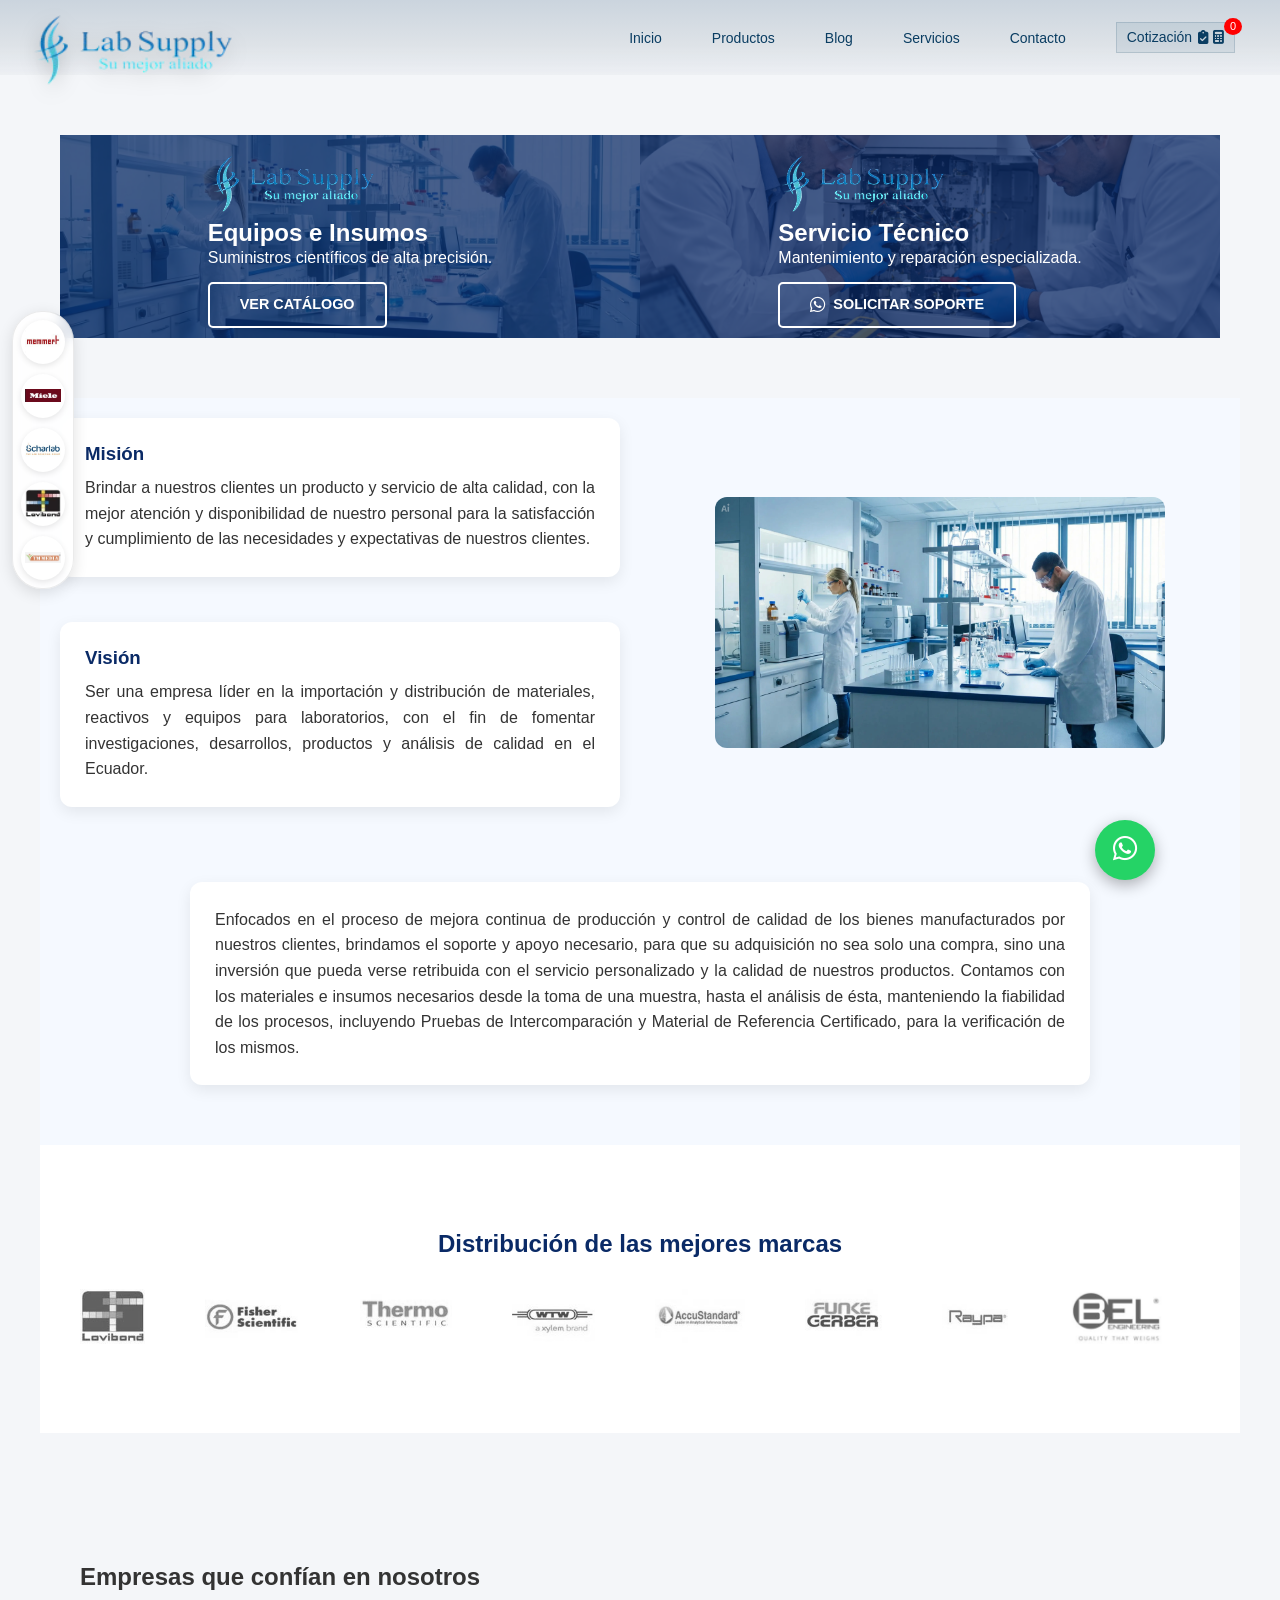
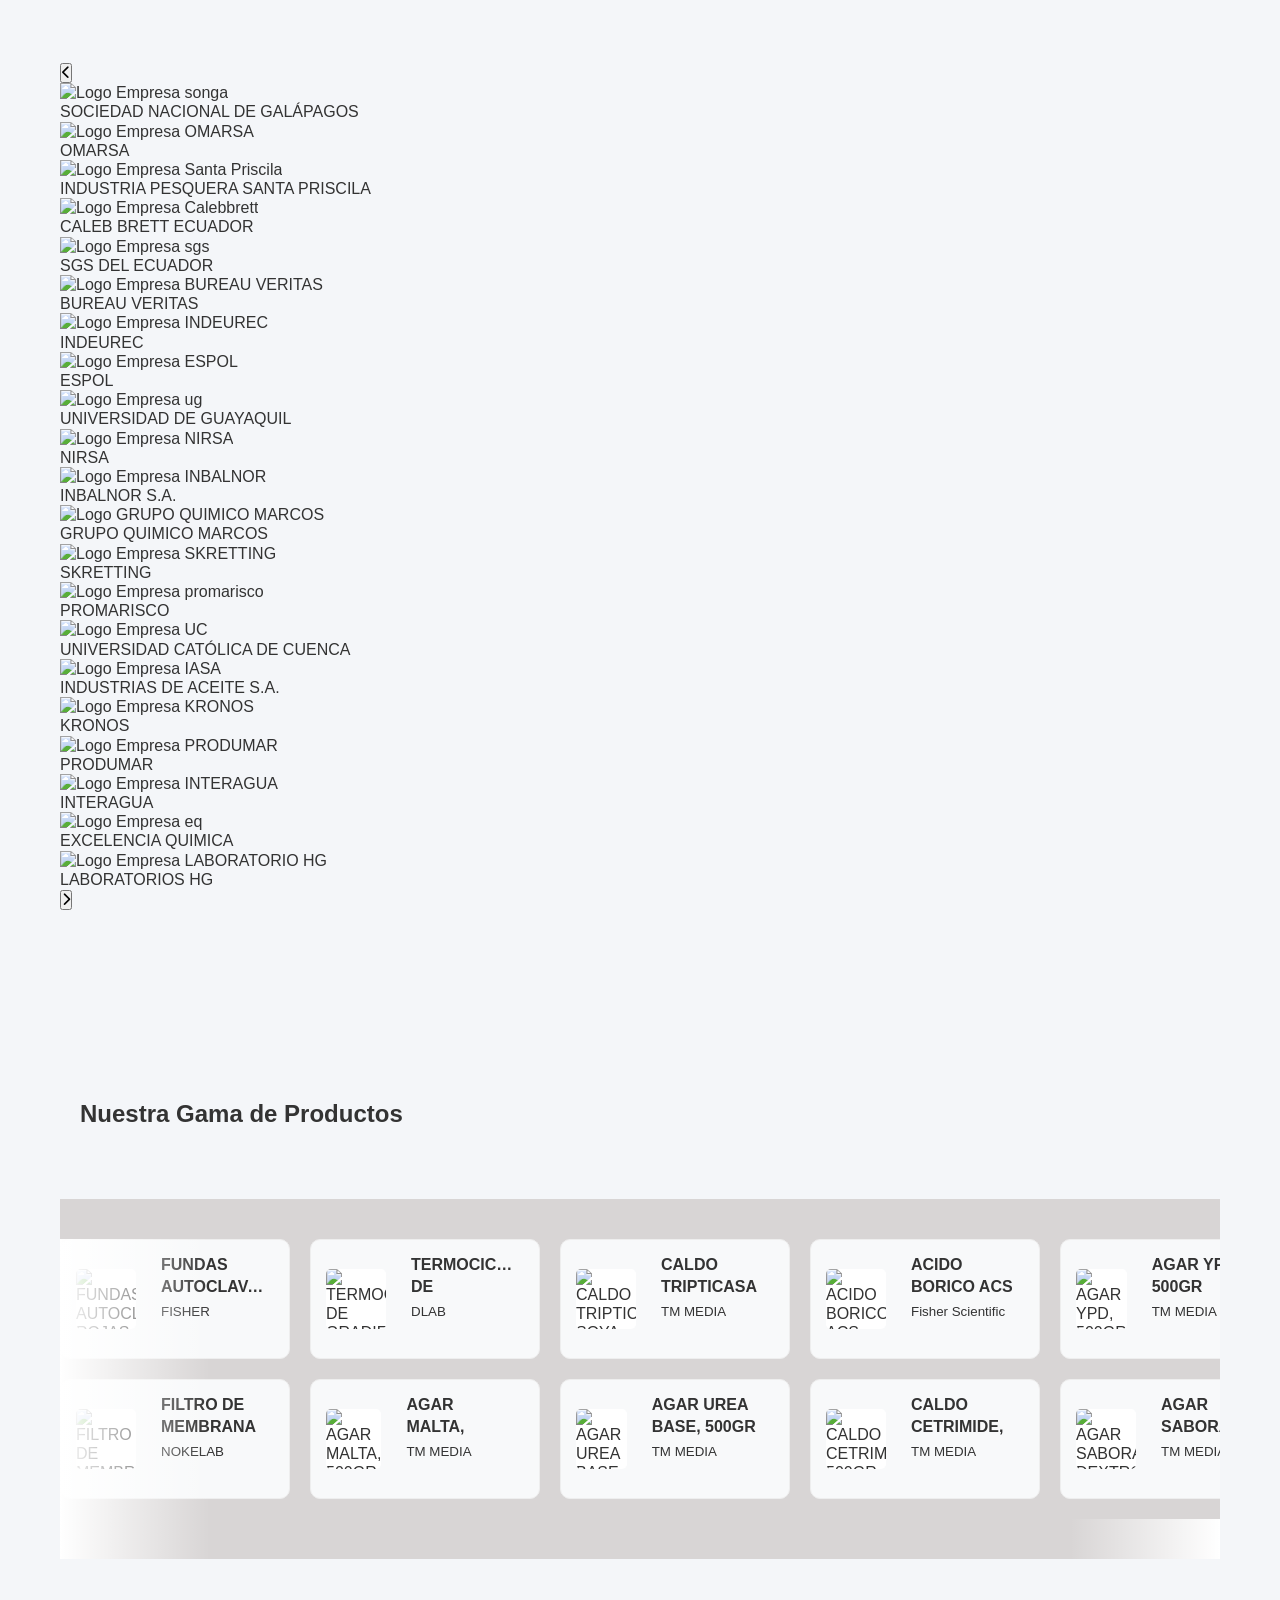
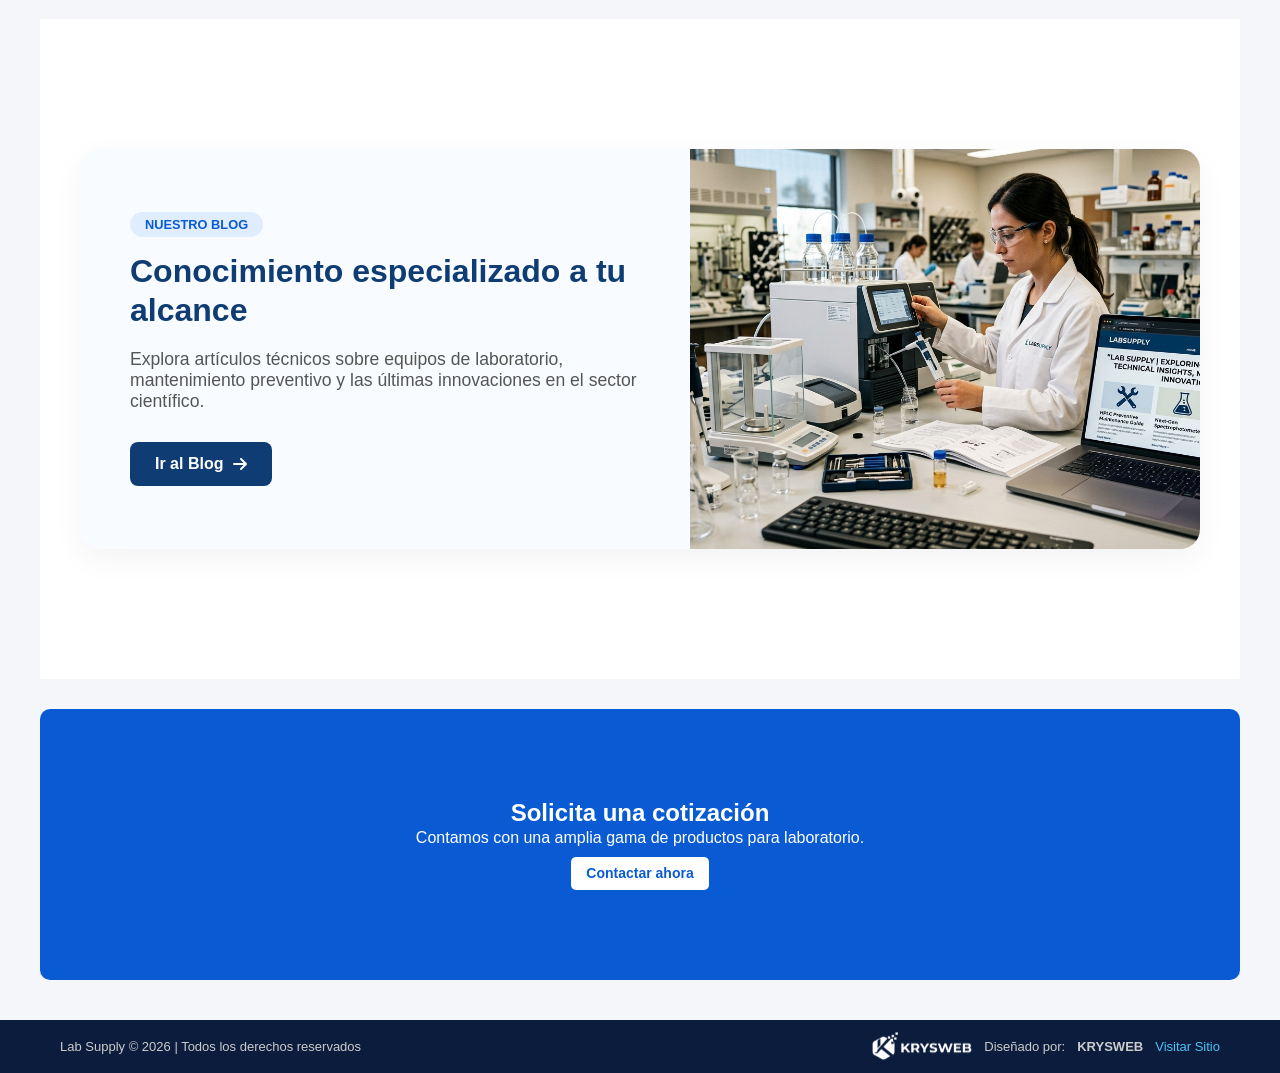
==== commit d2292cf1: "INITIAL COMMIT" ====
--- a/index.html
+++ b/index.html
@@ -243,6 +243,159 @@
             </div>
 
         </div>
+
+    </div>
+
+</section>
+
+<!-- CARRUSEL DE CLIENTES -->
+<section class="clientes animar" aria-label="Nuestros clientes">
+
+    <div class="contenedor">
+        <h2>Empresas que confían en nosotros</h2>
+    </div>
+
+    <div class="carrusel-clientes" id="carruselClientes">
+
+        <button class="clientes-flecha prev" type="button" aria-label="Clientes anteriores">
+            <i class="fa-solid fa-chevron-left"></i>
+        </button>
+
+        <div class="clientes-viewport">
+            <div class="clientes-track">
+
+            <article class="cliente-card">
+                <div class="cliente-logo">
+                    <img src="img/clientes/songa.jpg" alt="Logo Empresa songa" loading="lazy">
+                </div>
+                <div class="cliente-nombre">SOCIEDAD NACIONAL DE GALÁPAGOS</div>
+            </article>
+            <article class="cliente-card">
+                <div class="cliente-logo">
+                    <img src="img/clientes/omarsa.jpg" alt="Logo Empresa OMARSA" loading="lazy">
+                </div>
+                <div class="cliente-nombre">OMARSA</div>
+            </article>
+            <article class="cliente-card">
+                <div class="cliente-logo">
+                    <img src="img/clientes/santapriscila.jpg" alt="Logo Empresa Santa Priscila" loading="lazy">
+                </div>
+                <div class="cliente-nombre">INDUSTRIA PESQUERA SANTA PRISCILA</div>
+            </article>
+            <article class="cliente-card">
+                <div class="cliente-logo">
+                    <img src="img/clientes/calebbrettecuador.jpg" alt="Logo Empresa Calebbrett" loading="lazy">
+                </div>
+                <div class="cliente-nombre">CALEB BRETT ECUADOR</div>
+            </article>
+            <article class="cliente-card">
+                <div class="cliente-logo">
+                    <img src="img/clientes/sgs.jpg" alt="Logo Empresa sgs" loading="lazy">
+                </div>
+                <div class="cliente-nombre">SGS DEL ECUADOR</div>
+            </article>
+            <article class="cliente-card">
+                <div class="cliente-logo">
+                    <img src="img/clientes/bureauveritas.jpg" alt="Logo Empresa BUREAU VERITAS" loading="lazy">
+                </div>
+                <div class="cliente-nombre">BUREAU VERITAS</div>
+            </article>
+            <article class="cliente-card">
+                <div class="cliente-logo">
+                    <img src="img/clientes/indeurec.jpg" alt="Logo Empresa INDEUREC" loading="lazy">
+                </div>
+                <div class="cliente-nombre">INDEUREC</div>
+            </article>
+            <article class="cliente-card">
+                <div class="cliente-logo">
+                    <img src="img/clientes/espol.jpg" alt="Logo Empresa ESPOL" loading="lazy">
+                </div>
+                <div class="cliente-nombre">ESPOL</div>
+            </article>
+            <article class="cliente-card">
+                <div class="cliente-logo">
+                    <img src="img/clientes/universidaddeguayaquil.jpg" alt="Logo Empresa ug" loading="lazy">
+                </div>
+                <div class="cliente-nombre">UNIVERSIDAD DE GUAYAQUIL</div>
+            </article>
+            <article class="cliente-card">
+                <div class="cliente-logo">
+                    <img src="img/clientes/nirsa.jpg" alt="Logo Empresa NIRSA" loading="lazy">
+                </div>
+                <div class="cliente-nombre">NIRSA</div>
+            </article>
+            <article class="cliente-card">
+                <div class="cliente-logo">
+                    <img src="img/clientes/inbalnor.jpg" alt="Logo Empresa INBALNOR" loading="lazy">
+                </div>
+                <div class="cliente-nombre">INBALNOR S.A.</div>
+            </article>
+            <article class="cliente-card">
+                <div class="cliente-logo">
+                    <img src="img/clientes/grupoquimicomarcos.jpg" alt="Logo GRUPO QUIMICO MARCOS" loading="lazy">
+                </div>
+                <div class="cliente-nombre">GRUPO QUIMICO MARCOS</div>
+            </article>
+            <article class="cliente-card">
+                <div class="cliente-logo">
+                    <img src="img/clientes/skretting.jpg" alt="Logo Empresa SKRETTING" loading="lazy">
+                </div>
+                <div class="cliente-nombre">SKRETTING</div>
+            </article>
+            <article class="cliente-card">
+                <div class="cliente-logo">
+                    <img src="img/clientes/promarisco.jpg" alt="Logo Empresa promarisco" loading="lazy">
+                </div>
+                <div class="cliente-nombre">PROMARISCO</div>
+            </article>
+            <article class="cliente-card">
+                <div class="cliente-logo">
+                    <img src="img/clientes/uc.jpg" alt="Logo Empresa UC" loading="lazy">
+                </div>
+                <div class="cliente-nombre">UNIVERSIDAD CATÓLICA DE CUENCA</div>
+            </article>
+            <article class="cliente-card">
+                <div class="cliente-logo">
+                    <img src="img/clientes/iasa.jpg" alt="Logo Empresa IASA" loading="lazy">
+                </div>
+                <div class="cliente-nombre">INDUSTRIAS DE ACEITE S.A.</div>
+            </article>
+            <article class="cliente-card">
+                <div class="cliente-logo">
+                    <img src="img/clientes/kronos.jpg" alt="Logo Empresa KRONOS" loading="lazy">
+                </div>
+                <div class="cliente-nombre">KRONOS</div>
+            </article>
+            <article class="cliente-card">
+                <div class="cliente-logo">
+                    <img src="img/clientes/produmar.jpg" alt="Logo Empresa PRODUMAR" loading="lazy">
+                </div>
+                <div class="cliente-nombre">PRODUMAR</div>
+            </article>
+            <article class="cliente-card">
+                <div class="cliente-logo">
+                    <img src="img/clientes/interagua.jpg" alt="Logo Empresa INTERAGUA" loading="lazy">
+                </div>
+                <div class="cliente-nombre">INTERAGUA</div>
+            </article>
+            <article class="cliente-card">
+                <div class="cliente-logo">
+                    <img src="img/clientes/eq.jpg" alt="Logo Empresa eq" loading="lazy">
+                </div>
+                <div class="cliente-nombre">EXCELENCIA QUIMICA</div>
+            </article>
+            <article class="cliente-card">
+                <div class="cliente-logo">
+                    <img src="img/clientes/labhg.jpg" alt="Logo Empresa LABORATORIO HG" loading="lazy">
+                </div>
+                <div class="cliente-nombre">LABORATORIOS HG</div>
+            </article>
+            </div>
+        </div>
+
+        <button class="clientes-flecha next" type="button" aria-label="Clientes siguientes">
+            <i class="fa-solid fa-chevron-right"></i>
+        </button>
 
     </div>
 
@@ -500,6 +653,7 @@
 <script src="js/animaciones.js"></script>
 <script src="js/producto.js"></script>
 <script src="js/home.js"></script>
+<script src="js/clientes.js"></script>
 
 <!-- CONTENEDOR DE ALERTAS -->
 <div id="toastContainer" class="toast-container"></div>
--- a/css/estilos.css
+++ b/css/estilos.css
@@ -4994,4 +4994,135 @@
     .grid-servicios {
         grid-template-columns: 1fr;
     }
+}
+
+/* ==========================================
+   MARCAS PROVEEDORES FLOTANTES
+   ========================================== */
+.marcas-flotantes {
+    position: fixed;
+    top: 50%;
+    left: 12px;
+    transform: translateY(-50%);
+    z-index: 990;
+    
+    display: flex;
+    flex-direction: column;
+    gap: 10px;
+    
+    background: rgba(255, 255, 255, 0.85);
+    backdrop-filter: blur(6px);
+    padding: 8px;
+    border-radius: 30px;
+    box-shadow: 0 4px 15px rgba(0, 0, 0, 0.12);
+    border: 1px solid rgba(0, 0, 0, 0.08);
+}
+
+.marca-item {
+    display: flex;
+    align-items: center;
+    justify-content: center;
+    width: 44px;
+    height: 44px;
+    background: #ffffff;
+    border: none;
+    border-radius: 50%;
+    cursor: pointer;
+    overflow: hidden;
+    box-shadow: 0 2px 6px rgba(0, 0, 0, 0.1);
+    transition: transform 0.25s ease, box-shadow 0.25s ease;
+    padding: 0;
+}
+
+.marca-item img {
+    width: 80%;
+    height: 80%;
+    object-fit: contain;
+    filter: grayscale(30%);
+    transition: filter 0.25s ease;
+}
+
+.marca-item:hover {
+    transform: scale(1.15);
+    box-shadow: 0 4px 12px rgba(0, 123, 255, 0.3);
+}
+
+.marca-item:hover img {
+    filter: grayscale(0%);
+}
+
+/* ==========================================
+   VENTANA MODAL FLOTANTE
+   ========================================== */
+.modal-marca-container {
+    position: fixed;
+    top: 0;
+    left: 0;
+    width: 100vw;
+    height: 100vh;
+    background: rgba(0, 0, 0, 0.65);
+    backdrop-filter: blur(4px);
+    z-index: 10000;
+    
+    display: flex;
+    align-items: center;
+    justify-content: center;
+    
+    opacity: 0;
+    visibility: hidden;
+    transition: opacity 0.3s ease, visibility 0.3s ease;
+}
+
+.modal-marca-container.activo {
+    opacity: 1;
+    visibility: visible;
+}
+
+.modal-marca-content {
+    width: 90%;
+    max-width: 1100px;
+    height: 85vh;
+    background: #ffffff;
+    border-radius: 12px;
+    overflow: hidden;
+    display: flex;
+    flex-direction: column;
+    box-shadow: 0 10px 30px rgba(0, 0, 0, 0.3);
+}
+
+.modal-marca-header {
+    display: flex;
+    justify-content: space-between;
+    align-items: center;
+    padding: 12px 20px;
+    background: #f8f9fa;
+    border-bottom: 1px solid #e9ecef;
+    font-weight: bold;
+    color: #333;
+}
+
+.btn-cerrar-modal {
+    background: none;
+    border: none;
+    font-size: 28px;
+    line-height: 1;
+    color: #666;
+    cursor: pointer;
+    transition: color 0.2s ease;
+}
+
+.btn-cerrar-modal:hover {
+    color: #000;
+}
+
+.modal-marca-body {
+    flex: 1;
+    width: 100%;
+    height: 100%;
+}
+
+.modal-marca-body iframe {
+    width: 100%;
+    height: 100%;
+    border: none;
 }
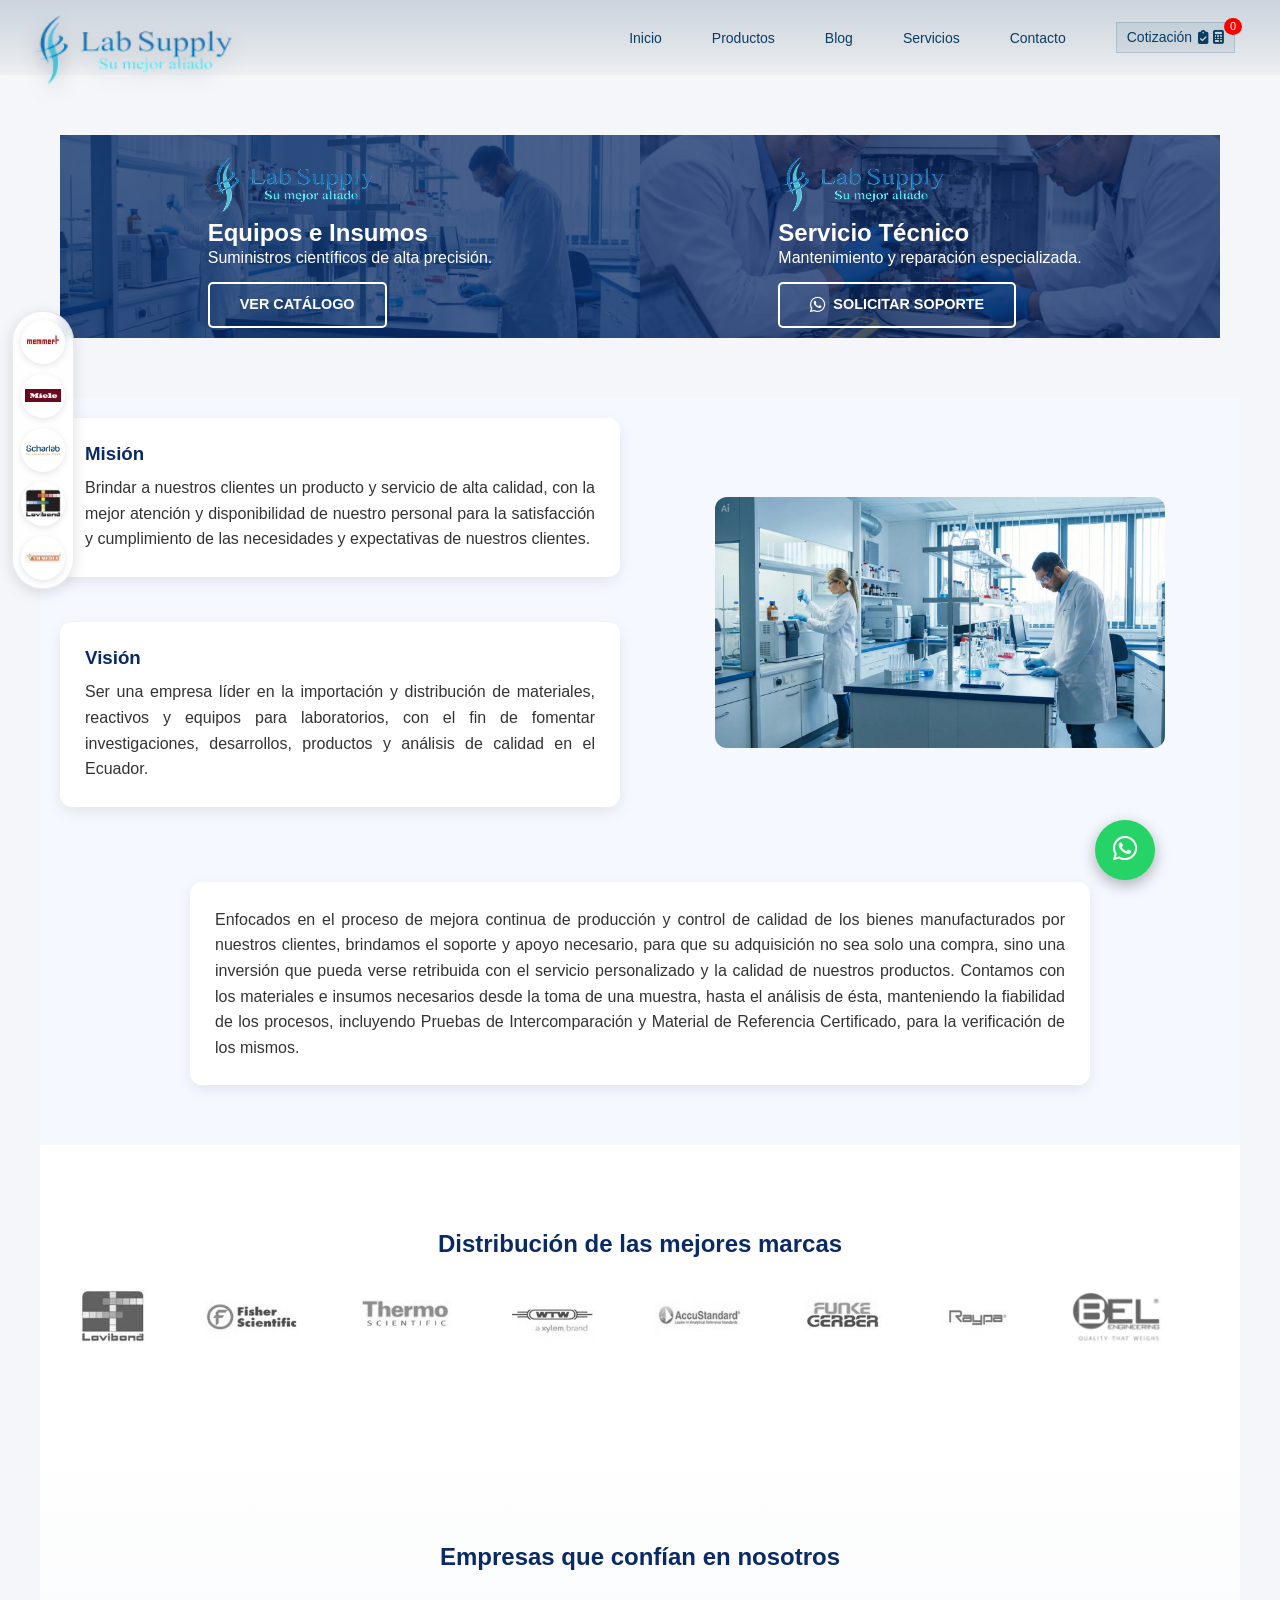
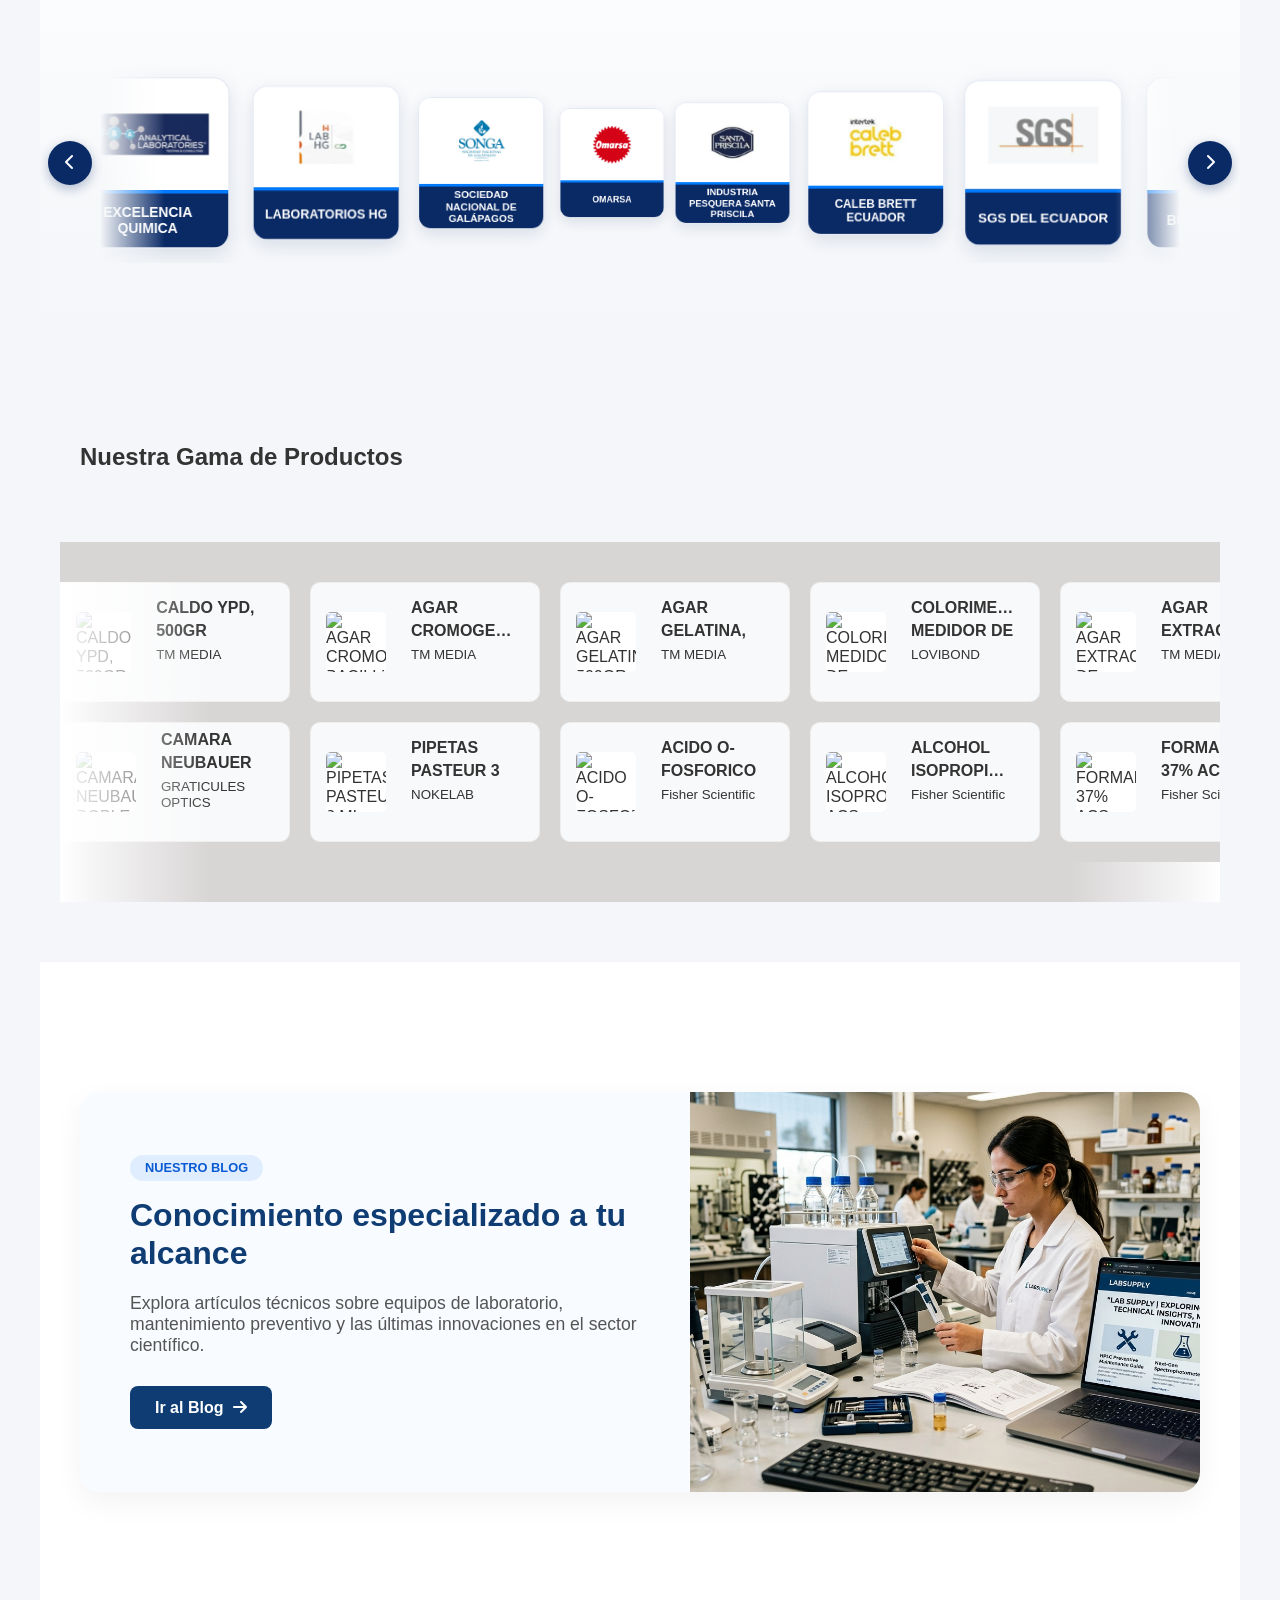
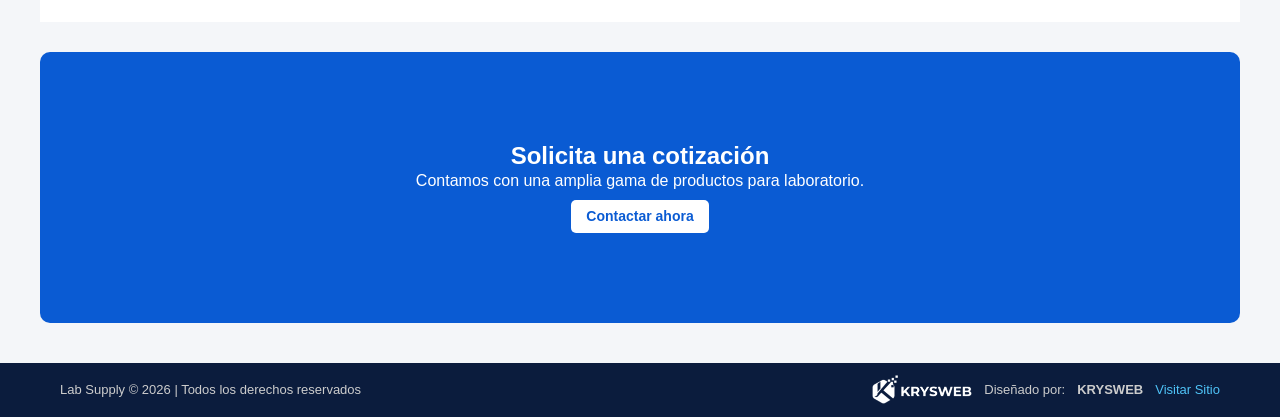
==== commit 914b00b8: "Initial commit index" ====
--- a/index.html
+++ b/index.html
@@ -358,7 +358,7 @@
                 <div class="cliente-logo">
                     <img src="img/clientes/iasa.jpg" alt="Logo Empresa IASA" loading="lazy">
                 </div>
-                <div class="cliente-nombre">INDUSTRIAS DE ACEITE S.A.</div>
+                <div class="cliente-nombre">IASA</div>
             </article>
             <article class="cliente-card">
                 <div class="cliente-logo">
--- a/css/estilos.css
+++ b/css/estilos.css
@@ -5125,4 +5125,182 @@
     width: 100%;
     height: 100%;
     border: none;
-}+}
+/* =========================
+   SECCION CLIENTES (CARRUSEL)
+========================= */
+
+.clientes {
+    padding: 40px 0 50px;
+    background: linear-gradient(180deg, #ffffff 0%, #f4f6f9 100%);
+    text-align: center;
+    overflow: hidden;
+}
+
+.clientes h2 {
+    color: #0a2a66;
+    margin-bottom: 20px;
+}
+
+.carrusel-clientes {
+    --cliente-ancho: 160px;
+    --cliente-alto: 168px;
+    position: relative;
+    max-width: 1300px;
+    margin: 0 auto;
+    padding: 0 60px;
+}
+
+.clientes-viewport {
+    position: relative;
+    height: 220px;
+    overflow: hidden;
+    -webkit-mask-image: linear-gradient(to right, transparent 0, #000 6%, #000 94%, transparent 100%);
+            mask-image: linear-gradient(to right, transparent 0, #000 6%, #000 94%, transparent 100%);
+}
+
+/* TARJETA */
+.cliente-card {
+    position: absolute;
+    top: 50%;
+    left: 50%;
+    width: var(--cliente-ancho);
+    height: var(--cliente-alto);
+    display: flex;
+    flex-direction: column;
+    background: #ffffff;
+    border-radius: 14px;
+    border: 1px solid #e3e9f3;
+    box-shadow: 0 6px 18px rgba(10, 42, 102, 0.12);
+    overflow: hidden;
+    transform: translate(-50%, -50%);
+    transition: opacity 0.35s ease, box-shadow 0.3s ease;
+    will-change: transform;
+}
+
+.cliente-card:hover {
+    box-shadow: 0 10px 26px rgba(10, 42, 102, 0.25);
+}
+
+/* PARTE SUPERIOR: LOGO */
+.cliente-logo {
+    flex: 1;
+    display: flex;
+    align-items: center;
+    justify-content: center;
+    min-height: 0;
+    padding: 10% 12%;
+    background: #ffffff;
+}
+
+.cliente-logo img {
+    max-width: 100%;
+    max-height: 100%;
+    object-fit: contain;
+    /* Logos siempre con sus colores originales */
+    filter: none;
+    opacity: 1;
+    transition: transform 0.3s ease;
+}
+
+.cliente-card:hover .cliente-logo img {
+    transform: scale(1.05);
+}
+
+/* PARTE INFERIOR: NOMBRE */
+.cliente-nombre {
+    flex: 0 0 34%;
+    min-height: 0;
+    display: flex;
+    align-items: center;
+    justify-content: center;
+    padding: 4px 7%;
+    background: #0a2a66;
+    color: #ffffff;
+    font-weight: 600;
+    /* Tamaño inicial; js/clientes.js lo reduce si el nombre no cabe */
+    font-size: clamp(9px, calc(var(--cliente-ancho) * 0.085), 15px);
+    line-height: 1.2;
+    text-align: center;
+    border-top: 3px solid #007bff;
+    overflow: hidden;
+    overflow-wrap: break-word;
+}
+
+/* FLECHAS */
+.clientes-flecha {
+    position: absolute;
+    top: 50%;
+    transform: translateY(-50%);
+    z-index: 300;
+    width: 44px;
+    height: 44px;
+    border: none;
+    border-radius: 50%;
+    background: #0a2a66;
+    color: #ffffff;
+    font-size: 16px;
+    cursor: pointer;
+    box-shadow: 0 4px 12px rgba(10, 42, 102, 0.3);
+    transition: background 0.25s ease, transform 0.25s ease;
+}
+
+.clientes-flecha:hover {
+    background: #007bff;
+    transform: translateY(-50%) scale(1.08);
+}
+
+.clientes-flecha:focus-visible {
+    outline: 3px solid #4fc3f7;
+    outline-offset: 2px;
+}
+
+.clientes-flecha.prev { left: 8px; }
+.clientes-flecha.next { right: 8px; }
+
+@media (max-width: 768px) {
+    .clientes {
+        padding: 30px 0 40px;
+    }
+
+    .carrusel-clientes {
+        padding: 0 40px;
+    }
+
+    .cliente-card {
+        border-radius: 10px;
+    }
+
+    .cliente-nombre {
+        flex-basis: 44%;
+        padding: 3px 6%;
+        font-size: clamp(9px, calc(var(--cliente-ancho) * 0.1), 13px);
+        line-height: 1.15;
+    }
+
+    .clientes-flecha {
+        width: 36px;
+        height: 36px;
+        font-size: 14px;
+    }
+
+    .clientes-flecha.prev { left: 2px; }
+    .clientes-flecha.next { right: 2px; }
+}
+
+@media (max-width: 480px) {
+    .clientes h2 {
+        font-size: 1.3rem;
+        padding: 0 16px;
+    }
+
+    .carrusel-clientes {
+        padding: 0 34px;
+    }
+
+    .clientes-flecha {
+        width: 32px;
+        height: 32px;
+        font-size: 13px;
+    }
+}
